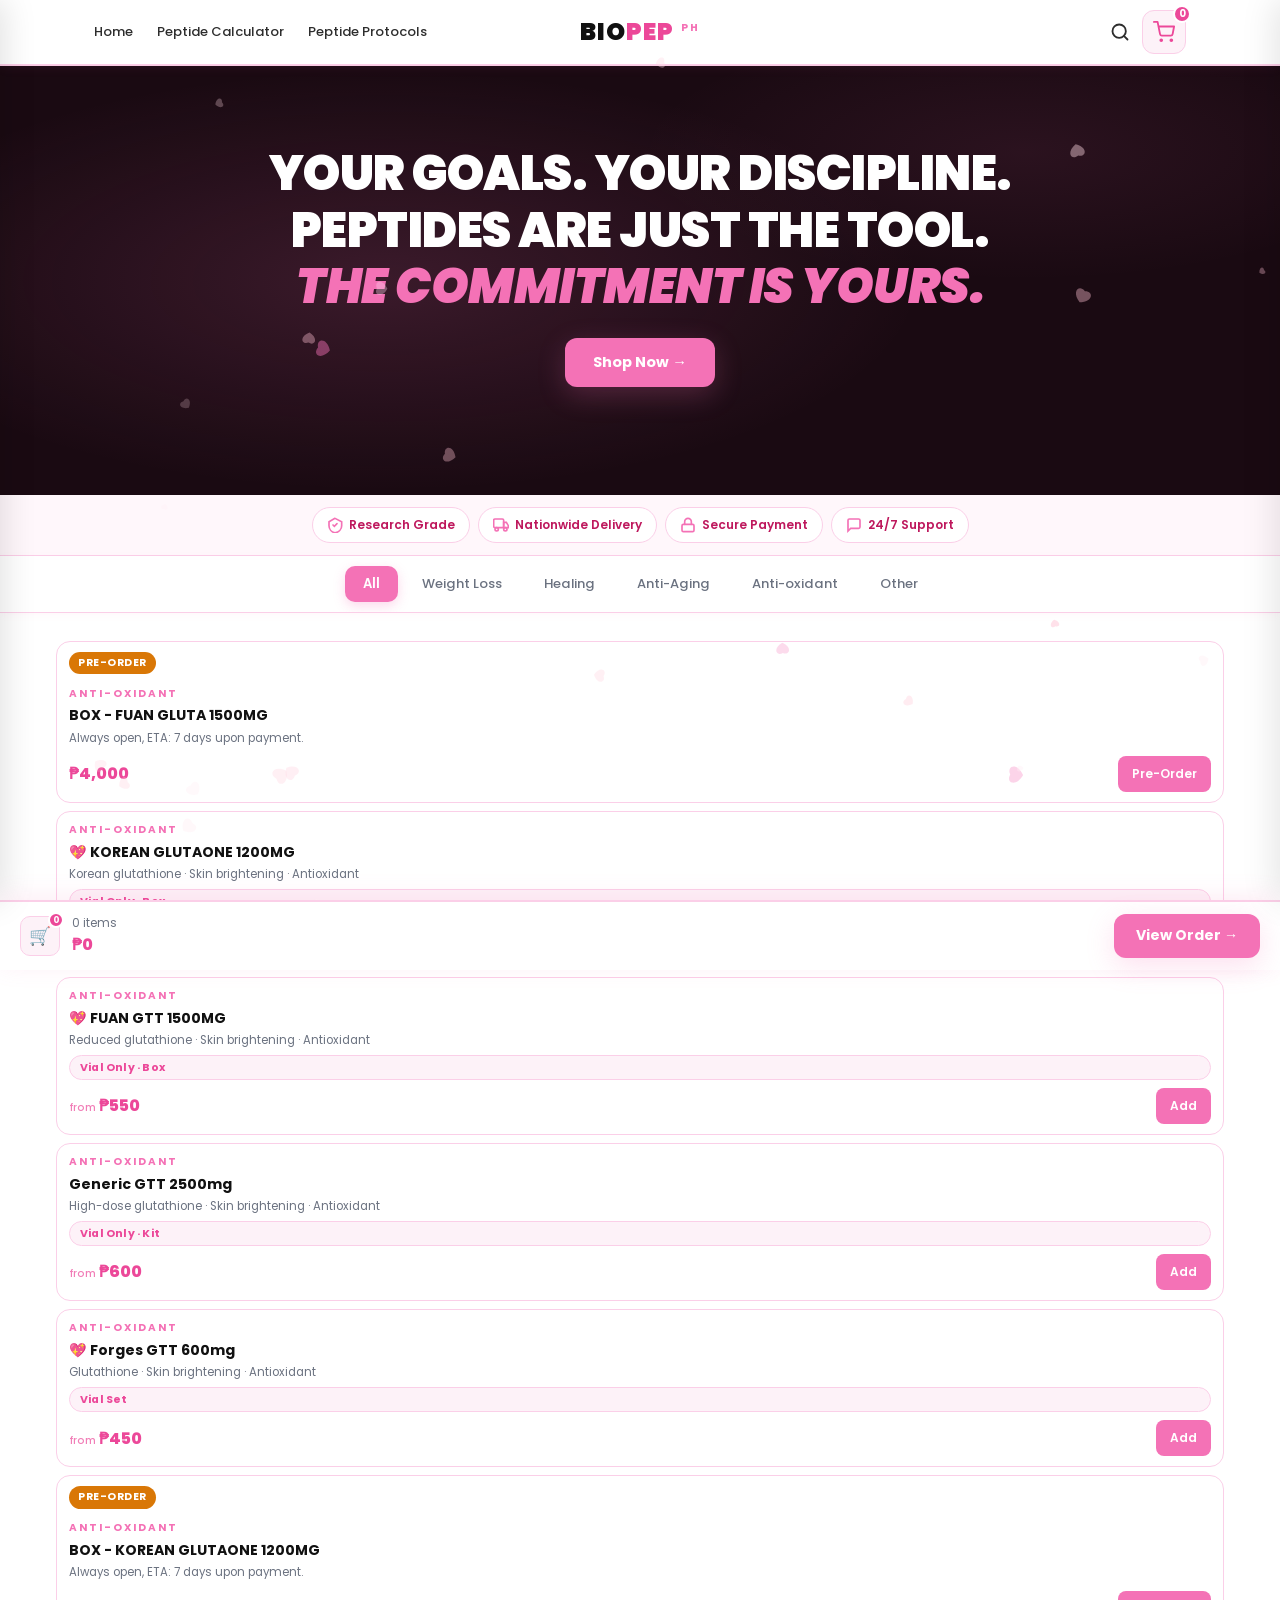
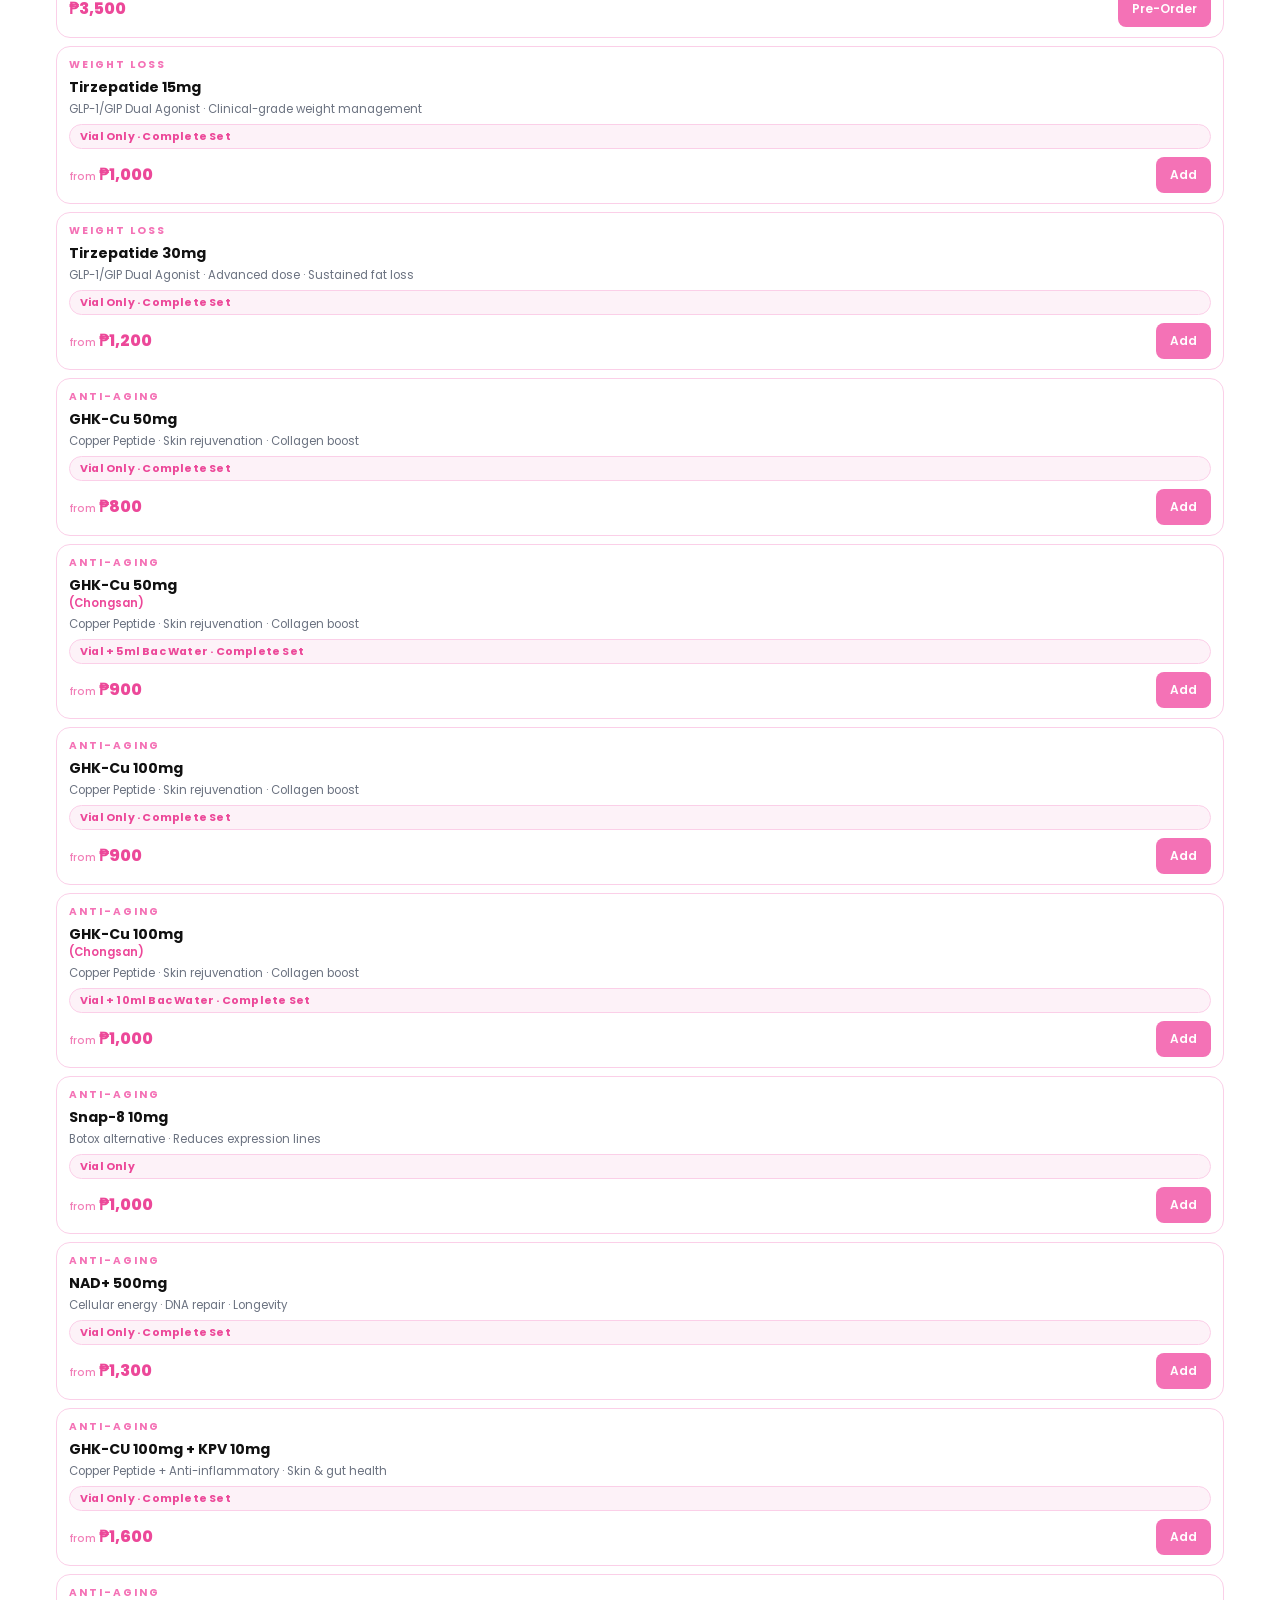
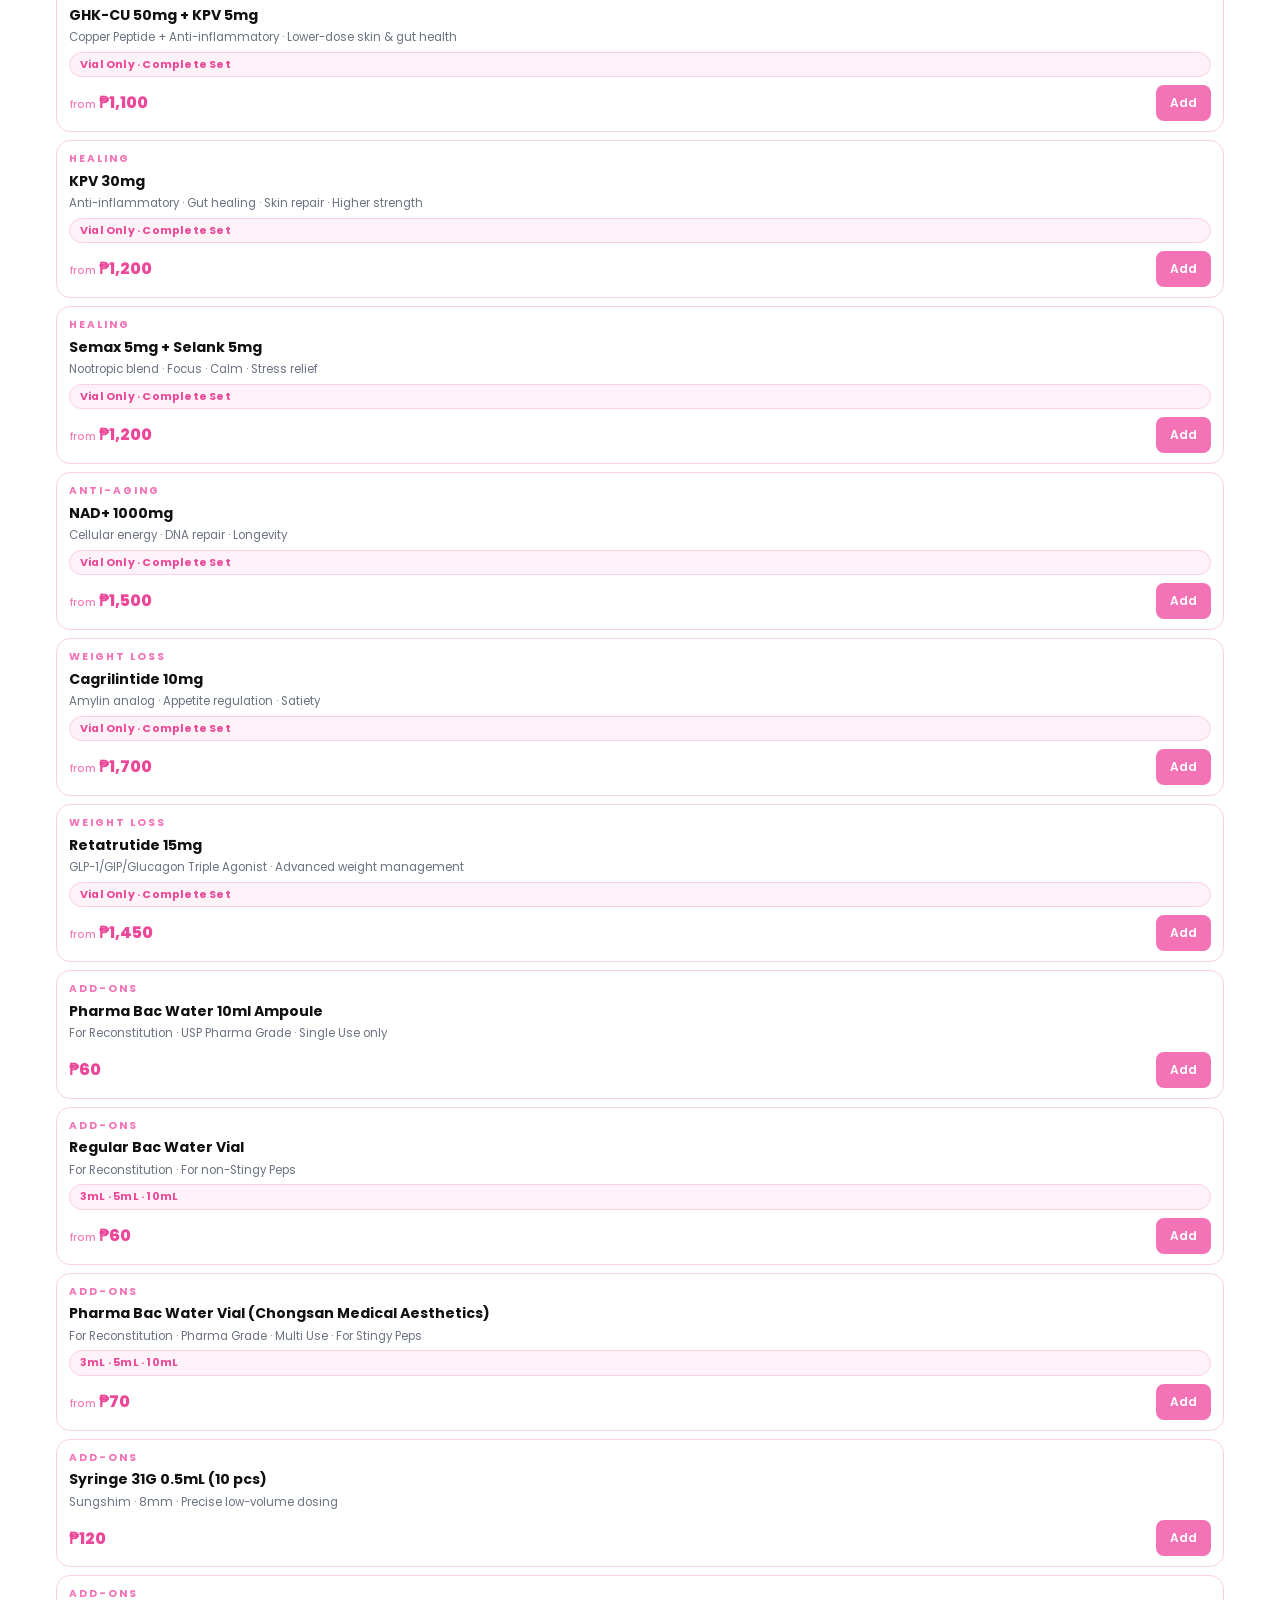
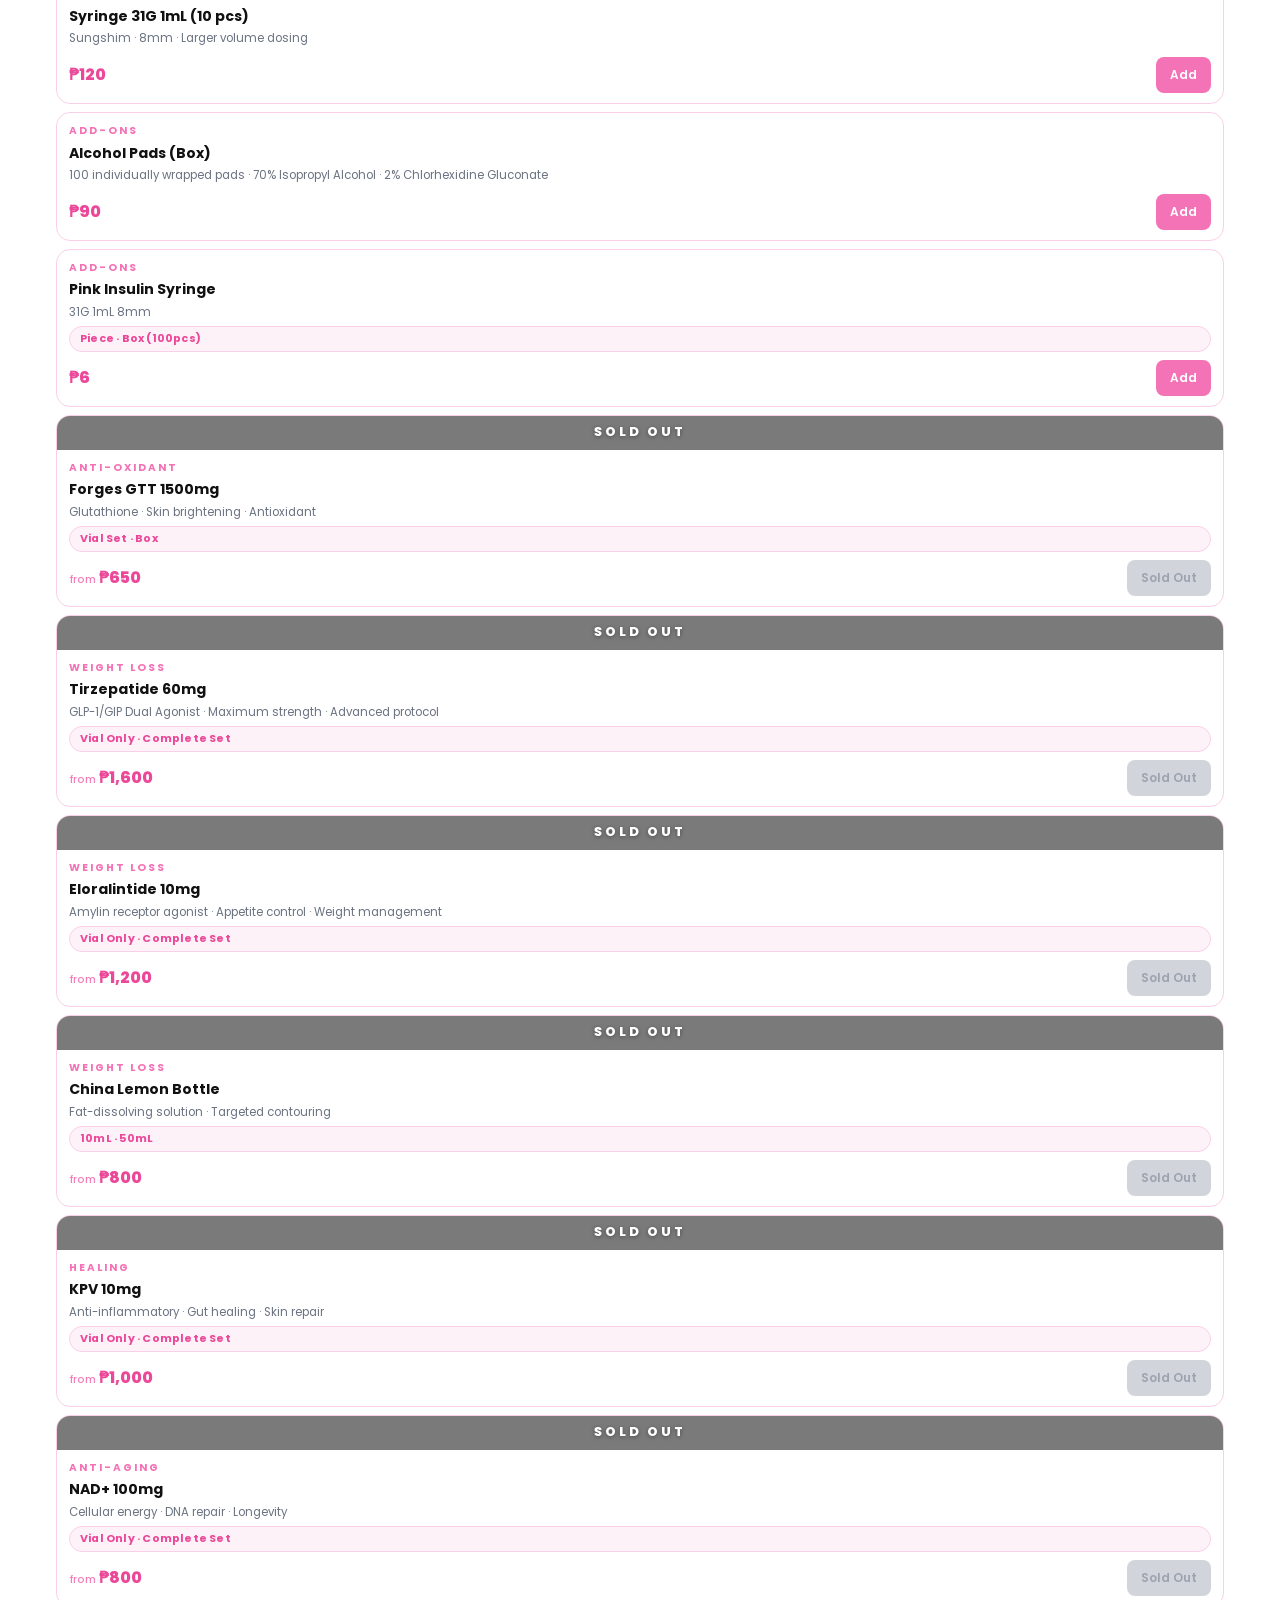
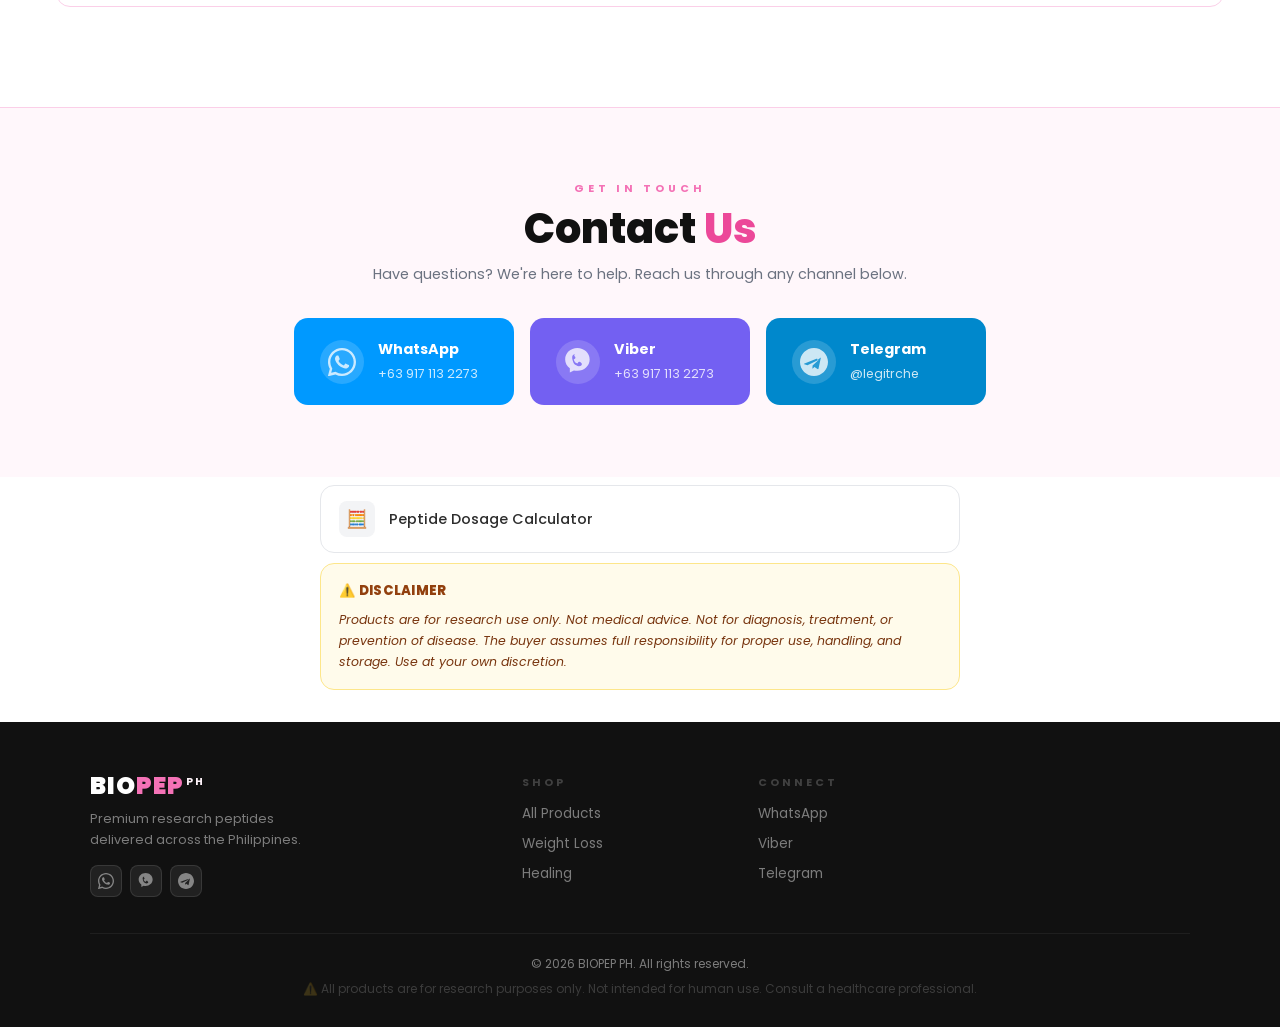
==== index.html @ 763bde83 "Swap the pink heart for a universally supported one on the three gluta cards The product names used " ====
<!DOCTYPE html>
<html lang="en">
<head>
  <meta charset="UTF-8">
  <meta name="viewport" content="width=device-width, initial-scale=1.0">
  <meta name="color-scheme" content="light">
  <title>BIOPEP PH | Premium Peptides Philippines</title>
  <meta name="description" content="BIOPEP — Your trusted source for premium research peptides in the Philippines. Semaglutide, BPC-157, Retatrutide, GHK-Cu and more. Fast delivery nationwide.">
  <meta name="keywords" content="peptides philippines, semaglutide philippines, BPC-157 PH, retatrutide PH, buy peptides PH, weight loss peptides philippines">
  <meta name="robots" content="index, follow">
  <meta property="og:url" content="https://biopep.shop/">
  <meta property="og:type" content="website">
  <meta property="og:title" content="BIOPEP PH | Premium Peptides Philippines">
  <meta property="og:description" content="Your trusted source for premium research peptides in the Philippines.">
  <meta property="og:site_name" content="BIOPEP PH">
  <meta property="og:image" content="https://biopep.shop/images/og-biopep.png?v=20260923">
  <meta property="og:image:width" content="1200">
  <meta property="og:image:height" content="630">
  <meta property="og:image:alt" content="BIOPEP PH — premium research peptides, delivered nationwide">
  <meta name="twitter:card" content="summary_large_image">
  <meta name="twitter:title" content="BIOPEP PH | Premium Peptides Philippines">
  <meta name="twitter:description" content="Your trusted source for premium research peptides in the Philippines.">
  <meta name="twitter:image" content="https://biopep.shop/images/og-biopep.png?v=20260923">
  <link rel="icon" type="image/svg+xml" href="images/favicon.svg">
  <link rel="preconnect" href="https://fonts.googleapis.com">
  <link rel="preconnect" href="https://fonts.gstatic.com" crossorigin>
  <link href="https://fonts.googleapis.com/css2?family=Poppins:ital,wght@0,300;0,400;0,500;0,600;0,700;0,800;0,900;1,700&display=swap" rel="stylesheet">
  <link rel="stylesheet" href="style.css?v=20261008">
  <!-- Google tag (gtag.js) -->
  <script async src="https://www.googletagmanager.com/gtag/js?id=G-99KWCP7494"></script>
  <script>
    window.dataLayer = window.dataLayer || [];
    function gtag(){dataLayer.push(arguments);}
    gtag('js', new Date());
    gtag('config', 'G-99KWCP7494');
  </script>
</head>
<body>

<!-- ====== MOBILE NAV ====== -->
<div class="mnav-overlay" id="mnavOverlay"></div>
<nav class="mnav-drawer" id="mnavDrawer" aria-label="Main menu">
  <div class="mnav-head">
    <span class="mnav-logo"><span class="logo-bio">BIO</span><span class="logo-pep">PEP</span><span class="logo-ph">PH</span></span>
    <button class="mnav-close" id="mnavClose" aria-label="Close menu">
      <svg width="18" height="18" viewBox="0 0 24 24" fill="none" stroke="currentColor" stroke-width="2.5" stroke-linecap="round"><line x1="18" y1="6" x2="6" y2="18"/><line x1="6" y1="6" x2="18" y2="18"/></svg>
    </button>
  </div>
  <div class="mnav-search-wrap">
    <svg width="14" height="14" viewBox="0 0 24 24" fill="none" stroke="currentColor" stroke-width="2" stroke-linecap="round"><circle cx="11" cy="11" r="8"/><line x1="21" y1="21" x2="16.65" y2="16.65"/></svg>
    <input type="search" placeholder="Search products..." class="mnav-search-input" id="mnavSearch">
  </div>
  <div class="mnav-body">
    <a class="mnav-link" href="index.html">
      <svg width="15" height="15" viewBox="0 0 24 24" fill="none" stroke="currentColor" stroke-width="2" stroke-linecap="round"><path d="M3 9l9-7 9 7v11a2 2 0 0 1-2 2H5a2 2 0 0 1-2-2z"/><polyline points="9,22 9,12 15,12 15,22"/></svg>
      Home
    </a>
    <a class="mnav-link" href="calculator.html">
      <svg width="15" height="15" viewBox="0 0 24 24" fill="none" stroke="currentColor" stroke-width="2" stroke-linecap="round" stroke-linejoin="round"><rect x="2" y="2" width="20" height="20" rx="3"/><line x1="8" y1="6" x2="16" y2="6"/><line x1="8" y1="10" x2="16" y2="10"/><line x1="8" y1="14" x2="12" y2="14"/></svg>
      Peptide Calculator
    </a>
    <div class="mnav-section">Peptide Protocols</div>
    <a class="mnav-link" href="guidelines.html">
      <svg width="15" height="15" viewBox="0 0 24 24" fill="none" stroke="currentColor" stroke-width="2" stroke-linecap="round" stroke-linejoin="round"><path d="M14 2v6a2 2 0 0 0 .245.96l5.51 10.08A2 2 0 0 1 18 22H6a2 2 0 0 1-1.755-2.96l5.51-10.08A2 2 0 0 0 10 8V2"/><line x1="6.453" y1="15" x2="17.547" y2="15"/></svg>
      Peptide Protocols
    </a>
    <div class="mnav-section">Category</div>
    <button class="mnav-cat" data-cat="all">All Products</button>
    <button class="mnav-cat" data-cat="WeightLoss">Weight Loss</button>
    <button class="mnav-cat" data-cat="Healing">Healing &amp; Recovery</button>
    <button class="mnav-cat" data-cat="AntiAging">Anti-Aging &amp; Skin</button>
    <button class="mnav-cat" data-cat="AntiOxidant">Anti-oxidant (Glutathione)</button>
    <button class="mnav-cat" data-cat="Growth" style="display:none;">Growth &amp; Performance</button>
    <button class="mnav-cat" data-cat="Stacks" style="display:none;">Stack Bundles</button>
    <button class="mnav-cat" data-cat="Other">Add-ons</button>
  </div>
  <div class="mnav-foot">
    <a href="https://wa.me/639171132273" target="_blank" rel="noopener noreferrer" class="mnav-social">
      <svg width="16" height="16" viewBox="0 0 24 24" fill="currentColor"><path d="M17.472 14.382c-.297-.149-1.758-.867-2.03-.967-.273-.099-.471-.148-.67.15-.197.297-.767.966-.94 1.164-.173.199-.347.223-.644.075-.297-.15-1.255-.463-2.39-1.475-.883-.788-1.48-1.761-1.653-2.059-.173-.297-.018-.458.13-.606.134-.133.298-.347.446-.52.149-.174.198-.298.298-.497.099-.198.05-.371-.025-.52-.075-.149-.669-1.612-.916-2.207-.242-.579-.487-.5-.669-.51-.173-.008-.371-.01-.57-.01-.198 0-.52.074-.792.372-.272.297-1.04 1.016-1.04 2.479 0 1.462 1.065 2.875 1.213 3.074.149.198 2.096 3.2 5.077 4.487.709.306 1.262.489 1.694.625.712.227 1.36.195 1.871.118.571-.085 1.758-.719 2.006-1.413.248-.694.248-1.289.173-1.413-.074-.124-.272-.198-.57-.347z"/><path d="M12 0C5.373 0 0 5.373 0 12c0 2.127.558 4.121 1.532 5.847L.057 23.486a.5.5 0 0 0 .612.612l5.701-1.461A11.945 11.945 0 0 0 12 24c6.627 0 12-5.373 12-12S18.627 0 12 0zm0 22a9.953 9.953 0 0 1-5.174-1.453l-.36-.214-3.718.953.984-3.641-.235-.374A9.953 9.953 0 0 1 2 12C2 6.477 6.477 2 12 2s10 4.477 10 10-4.477 10-10 10z"/></svg>
      WhatsApp
    </a>
    <a href="viber://chat?number=%2B639171132273" target="_blank" rel="noopener noreferrer" class="mnav-social">
      <svg width="16" height="16" viewBox="0 0 24 24" fill="currentColor"><path d="M11.4.1C5.5.1 1 4.4 1 9.8c0 3 1.5 5.7 4 7.5v3.8l3.5-1.9c.9.2 1.9.3 2.9.3 5.9 0 10.6-4.3 10.6-9.7C22 4.4 17.3.1 11.4.1zM8.5 6.4l.8.8c.3.3.5.6.5 1 0 .6-.3 1.1-.8 1.3l-.4.2c-.1 0-.2.1-.2.2 0 .1 0 .2.1.3.5 1.4 1.4 2.5 2.8 2.9.1 0 .2.1.3.1.1 0 .2-.1.2-.2l.2-.4c.2-.6.7-.8 1.3-.8.3 0 .6.2.9.5l.8.8c.3.3.4.7.3 1.1-.2.6-.7 1.1-1.3 1.3-.4.1-.8.2-1.2.1-1.6-.2-3.1-1-4.2-2.1C7.7 11.5 7 9.9 7 8.1c0-.4.1-.8.2-1.2.2-.7.7-1.1 1.3-1.3.3-.1.7 0 1 .3z"/></svg>
      Viber
    </a>
    <a href="https://t.me/legitrche" target="_blank" rel="noopener noreferrer" class="mnav-social">
      <svg width="16" height="16" viewBox="0 0 24 24" fill="currentColor"><path d="M12 0C5.4 0 0 5.4 0 12s5.4 12 12 12 12-5.4 12-12S18.6 0 12 0zm5.9 8.2l-2 9.4c-.1.6-.5.8-.9.5l-2.6-1.9-1.2 1.2c-.1.1-.3.2-.6.2l.2-2.7 5.1-4.6c.2-.2 0-.3-.3-.1L6.4 14.8l-2.6-.8c-.6-.2-.6-.6.1-.8l10.2-3.9c.5-.2 1 .1.8.9z"/></svg>
      Telegram
    </a>
  </div>
</nav>

<!-- ====== HEADER ====== -->
<header class="site-header" id="siteHeader">
  <div class="header-inner">
    <button class="mnav-btn" id="mnavOpen" aria-label="Menu">
      <span></span><span></span><span></span>
    </button>
    <nav class="desktop-nav">
      <a href="index.html" class="desktop-nav-link">Home</a>
      <a href="calculator.html" class="desktop-nav-link">Peptide Calculator</a>
      <a href="guidelines.html" class="desktop-nav-link">Peptide Protocols</a>
    </nav>
    <a href="index.html" class="logo">
      <span class="logo-bio">BIO</span><span class="logo-pep">PEP</span>
      <span class="logo-ph">PH</span>
    </a>
    <div class="header-right">
      <button class="header-search-btn" id="searchToggle" aria-label="Search">
        <svg width="20" height="20" viewBox="0 0 24 24" fill="none" stroke="currentColor" stroke-width="2.2" stroke-linecap="round"><circle cx="11" cy="11" r="8"/><line x1="21" y1="21" x2="16.65" y2="16.65"/></svg>
      </button>
      <button class="cart-trigger" id="cartOpen" aria-label="Open cart">
        <svg width="22" height="22" viewBox="0 0 24 24" fill="none" stroke="currentColor" stroke-width="2" stroke-linecap="round" stroke-linejoin="round"><circle cx="9" cy="21" r="1"/><circle cx="20" cy="21" r="1"/><path d="M1 1h4l2.68 13.39a2 2 0 0 0 2 1.61h9.72a2 2 0 0 0 2-1.61L23 6H6"/></svg>
        <span class="cart-count-badge" id="cartBadge">0</span>
      </button>
    </div>
  </div>
</header>

<!-- ====== SEARCH BAR ====== -->
<div class="header-search-bar" id="headerSearchBar">
  <div class="header-search-inner">
    <svg width="16" height="16" viewBox="0 0 24 24" fill="none" stroke="currentColor" stroke-width="2.2" stroke-linecap="round"><circle cx="11" cy="11" r="8"/><line x1="21" y1="21" x2="16.65" y2="16.65"/></svg>
    <input type="search" id="headerSearchInput" placeholder="Search products…" autocomplete="off">
    <button class="header-search-close" id="searchClose" aria-label="Close search">
      <svg width="16" height="16" viewBox="0 0 24 24" fill="none" stroke="currentColor" stroke-width="2.5" stroke-linecap="round"><line x1="18" y1="6" x2="6" y2="18"/><line x1="6" y1="6" x2="18" y2="18"/></svg>
    </button>
  </div>
</div>

<!-- ====== CART OVERLAY ====== -->
<div class="cart-overlay" id="cartOverlay"></div>

<!-- ====== CART DRAWER ====== -->
<aside class="cart-drawer" id="cartDrawer">
  <div class="cart-drawer-head">
    <h5>My Order <span class="cart-count-tag" id="drawerCount">0</span></h5>
    <button class="cart-close-btn" id="cartClose">
      <svg width="18" height="18" viewBox="0 0 24 24" fill="none" stroke="currentColor" stroke-width="2.5" stroke-linecap="round"><line x1="18" y1="6" x2="6" y2="18"/><line x1="6" y1="6" x2="18" y2="18"/></svg>
    </button>
  </div>

  <div class="cart-drawer-body" id="drawerBody">
    <div class="cart-empty" id="cartEmpty">
      <div class="cart-empty-icon">🛒</div>
      <p>Your cart is empty</p>
      <button class="btn-browse" onclick="closeCart()">Browse Products</button>
    </div>
  </div>

  <div class="cart-drawer-foot" id="drawerFoot">
    <div class="cart-summary">
      <div class="summary-row"><span>Items</span><span id="drawerItemCount">0</span></div>
      <div class="summary-row grand"><span>Subtotal</span><strong id="drawerTotal">₱0</strong></div>
    </div>
    <a href="checkout.html" class="btn-checkout" id="btnCheckout">
      Proceed to Checkout →
    </a>
    <button class="btn-clear-cart" onclick="clearCart()">Clear Cart</button>
  </div>
</aside>

<!-- ====== HERO ====== -->
<section class="hero">
  <div class="hero-bg"></div>
  <div class="hero-content">
    <h1>Your Goals. Your Discipline.<br>Peptides Are Just The Tool.<br><em>The Commitment Is Yours.</em></h1>
    <div class="hero-actions" style="justify-content:center;">
      <a href="#products" class="btn-primary">Shop Now →</a>
    </div>
  </div>
</section>

<!-- ====== TRUST BAR ====== -->
<div class="trust-strip">
  <div class="trust-strip-inner">
    <div class="trust-chip">
      <svg width="16" height="16" viewBox="0 0 24 24" fill="none" stroke="currentColor" stroke-width="2.5" stroke-linecap="round"><path d="M12 2L3 7v6c0 5 3.8 9.7 9 10.9C18.2 22.7 22 18 22 13V7L12 2z"/><polyline points="9,12 11,14 15,10"/></svg>
      Research Grade
    </div>
    <div class="trust-chip">
      <svg width="16" height="16" viewBox="0 0 24 24" fill="none" stroke="currentColor" stroke-width="2.5" stroke-linecap="round"><rect x="1" y="3" width="15" height="13" rx="2"/><path d="M16 8h4l3 5v3h-7V8z"/><circle cx="5.5" cy="18.5" r="2.5"/><circle cx="18.5" cy="18.5" r="2.5"/></svg>
      Nationwide Delivery
    </div>
    <div class="trust-chip">
      <svg width="16" height="16" viewBox="0 0 24 24" fill="none" stroke="currentColor" stroke-width="2.5" stroke-linecap="round"><rect x="3" y="11" width="18" height="11" rx="2"/><path d="M7 11V7a5 5 0 0 1 10 0v4"/></svg>
      Secure Payment
    </div>
    <div class="trust-chip">
      <svg width="16" height="16" viewBox="0 0 24 24" fill="none" stroke="currentColor" stroke-width="2.5" stroke-linecap="round"><path d="M21 15a2 2 0 0 1-2 2H7l-4 4V5a2 2 0 0 1 2-2h14a2 2 0 0 1 2 2z"/></svg>
      24/7 Support
    </div>
  </div>
</div>

<!-- ====== STICKY CATEGORY NAV ====== -->
<div class="cat-nav-sticky" id="catNavSticky">
  <div class="cat-scroll">
    <div class="cat-tabs" id="catTabs">
      <button class="cat-tab active" data-cat="all">All</button>
      <button class="cat-tab" data-cat="WeightLoss">Weight Loss</button>
      <button class="cat-tab" data-cat="Healing">Healing</button>
      <button class="cat-tab" data-cat="AntiAging">Anti-Aging</button>
      <button class="cat-tab" data-cat="AntiOxidant">Anti-oxidant</button>
      <button class="cat-tab" data-cat="Growth" style="display:none;">Growth</button>
      <button class="cat-tab" data-cat="Stacks" style="display:none;">Stacks</button>
      <button class="cat-tab" data-cat="Other">Other</button>
    </div>
  </div>
</div>

<!-- ====== PRODUCTS ====== -->
<section class="products-section" id="products">

  <!-- Product Grid -->
  <div class="pgrid" id="productGrid">

    <!-- PRE-ORDERS — data-deadline="YYYY-MM-DD" auto-closes the card after that day (PH time) -->
    <div class="pgrid-item" data-cat="AntiOxidant">
      <div class="pcard" data-id="fuan-glutathione-1500mg-box-preorder">
        <div class="pcard-img" onclick="openModal('fuan-glutathione-1500mg-box-preorder')">
          <span class="pcard-tag preorder">Pre-Order</span>
          <img src="images/fuan1.png" alt="BOX - FUAN GLUTA 1500MG" class="pcard-photo">
        </div>
        <div class="pcard-body">
          <p class="pcard-cat">Anti-oxidant</p>
          <h6 class="pcard-name" onclick="openModal('fuan-glutathione-1500mg-box-preorder')">BOX - FUAN GLUTA 1500MG</h6>
          <p class="pcard-desc">Always open, ETA: 7 days upon payment.</p>
          <div class="pcard-foot">
            <span class="pcard-price">₱4,000</span>
            <button class="btn-add" onclick="openModal('fuan-glutathione-1500mg-box-preorder')">Pre-Order</button>
          </div>
        </div>
      </div>
    </div>

    <div class="pgrid-item" data-cat="AntiOxidant">
      <div class="pcard" data-id="korean-glutaone-1200mg">
        <div class="pcard-img" onclick="openModal('korean-glutaone-1200mg')">
        </div>
        <div class="pcard-body">
          <p class="pcard-cat">Anti-oxidant</p>
          <h6 class="pcard-name" onclick="openModal('korean-glutaone-1200mg')">💖 KOREAN GLUTAONE 1200MG</h6>
          <p class="pcard-desc">Korean glutathione · Skin brightening · Antioxidant</p>
          <p class="pcard-variants">Vial Only · Box</p>
          <div class="pcard-foot">
            <span class="pcard-price"><small style="font-size:.65em;font-weight:500;opacity:.7">from </small>₱450</span>
            <button class="btn-add" onclick="openModal('korean-glutaone-1200mg')">Add</button>
          </div>
        </div>
      </div>
    </div>

    <div class="pgrid-item" data-cat="AntiOxidant">
      <div class="pcard" data-id="fuan-gtt-1500mg">
        <div class="pcard-img" onclick="openModal('fuan-gtt-1500mg')">
        </div>
        <div class="pcard-body">
          <p class="pcard-cat">Anti-oxidant</p>
          <h6 class="pcard-name" onclick="openModal('fuan-gtt-1500mg')">💖 FUAN GTT 1500MG</h6>
          <p class="pcard-desc">Reduced glutathione · Skin brightening · Antioxidant</p>
          <p class="pcard-variants">Vial Only · Box</p>
          <div class="pcard-foot">
            <span class="pcard-price"><small style="font-size:.65em;font-weight:500;opacity:.7">from </small>₱550</span>
            <button class="btn-add" onclick="openModal('fuan-gtt-1500mg')">Add</button>
          </div>
        </div>
      </div>
    </div>

    <div class="pgrid-item" data-cat="AntiOxidant">
      <div class="pcard" data-id="generic-gtt-2500mg">
        <div class="pcard-img" onclick="openModal('generic-gtt-2500mg')">
        </div>
        <div class="pcard-body">
          <p class="pcard-cat">Anti-oxidant</p>
          <h6 class="pcard-name" onclick="openModal('generic-gtt-2500mg')">Generic GTT 2500mg</h6>
          <p class="pcard-desc">High-dose glutathione · Skin brightening · Antioxidant</p>
          <p class="pcard-variants">Vial Only · Kit</p>
          <div class="pcard-foot">
            <span class="pcard-price"><small style="font-size:.65em;font-weight:500;opacity:.7">from </small>₱600</span>
            <button class="btn-add" onclick="openModal('generic-gtt-2500mg')">Add</button>
          </div>
        </div>
      </div>
    </div>

    <div class="pgrid-item" data-cat="AntiOxidant">
      <div class="pcard" data-id="forges-gtt-1500mg">
        <div class="pcard-img" onclick="openModal('forges-gtt-1500mg')">
          <div class="soldout-overlay"><span>Sold Out</span></div>
        </div>
        <div class="pcard-body">
          <p class="pcard-cat">Anti-oxidant</p>
          <h6 class="pcard-name" onclick="openModal('forges-gtt-1500mg')">Forges GTT 1500mg</h6>
          <p class="pcard-desc">Glutathione · Skin brightening · Antioxidant</p>
          <p class="pcard-variants">Vial Set · Box</p>
          <div class="pcard-foot">
            <span class="pcard-price"><small style="font-size:.65em;font-weight:500;opacity:.7">from </small>₱650</span>
            <button class="btn-add sold-out" disabled>Sold Out</button>
          </div>
        </div>
      </div>
    </div>

    <div class="pgrid-item" data-cat="AntiOxidant">
      <div class="pcard" data-id="forges-gtt-600mg">
        <div class="pcard-img" onclick="openModal('forges-gtt-600mg')"></div>
        <div class="pcard-body">
          <p class="pcard-cat">Anti-oxidant</p>
          <h6 class="pcard-name" onclick="openModal('forges-gtt-600mg')">💖 Forges GTT 600mg</h6>
          <p class="pcard-desc">Glutathione · Skin brightening · Antioxidant</p>
          <p class="pcard-variants">Vial Set</p>
          <div class="pcard-foot">
            <span class="pcard-price"><small style="font-size:.65em;font-weight:500;opacity:.7">from </small>₱450</span>
            <button class="btn-add" onclick="openModal('forges-gtt-600mg')">Add</button>
          </div>
        </div>
      </div>
    </div>

    <div class="pgrid-item" data-cat="AntiOxidant">
      <div class="pcard" data-id="glutathione-1200mg-box-preorder">
        <div class="pcard-img" onclick="openModal('glutathione-1200mg-box-preorder')">
          <span class="pcard-tag preorder">Pre-Order</span>
          <img src="images/kgttbox.jpg" alt="BOX - KOREAN GLUTAONE 1200MG" class="pcard-photo">
        </div>
        <div class="pcard-body">
          <p class="pcard-cat">Anti-oxidant</p>
          <h6 class="pcard-name" onclick="openModal('glutathione-1200mg-box-preorder')">BOX - KOREAN GLUTAONE 1200MG</h6>
          <p class="pcard-desc">Always open, ETA: 7 days upon payment.</p>
          <div class="pcard-foot">
            <span class="pcard-price">₱3,500</span>
            <button class="btn-add" onclick="openModal('glutathione-1200mg-box-preorder')">Pre-Order</button>
          </div>
        </div>
      </div>
    </div>

    <!-- ANTI-AGING -->
    <!-- WEIGHT LOSS -->
    <div class="pgrid-item" data-cat="WeightLoss">
      <div class="pcard" data-id="tirze-10mg">
        <div class="pcard-img" onclick="openModal('tirze-10mg')">
          <img src="images/tirzepatide15mg.jpg" alt="Tirzepatide 15mg" class="pcard-photo">
        </div>
        <div class="pcard-body">
          <p class="pcard-cat">Weight Loss</p>
          <h6 class="pcard-name" onclick="openModal('tirze-10mg')">Tirzepatide 15mg</h6>
          <p class="pcard-desc">GLP-1/GIP Dual Agonist · Clinical-grade weight management</p>
          <p class="pcard-variants">Vial Only · Complete Set</p>
          <div class="pcard-foot">
            <span class="pcard-price"><small style="font-size:.65em;font-weight:500;opacity:.7">from </small>₱1,000</span>
            <button class="btn-add" onclick="openModal('tirze-10mg')">Add</button>
          </div>
        </div>
      </div>
    </div>

    <div class="pgrid-item" data-cat="WeightLoss">
      <div class="pcard" data-id="tirze-30mg">
        <div class="pcard-img" onclick="openModal('tirze-30mg')">
          <img src="images/tirzepatide30mg.jpg" alt="Tirzepatide 30mg" class="pcard-photo">
        </div>
        <div class="pcard-body">
          <p class="pcard-cat">Weight Loss</p>
          <h6 class="pcard-name" onclick="openModal('tirze-30mg')">Tirzepatide 30mg</h6>
          <p class="pcard-desc">GLP-1/GIP Dual Agonist · Advanced dose · Sustained fat loss</p>
          <p class="pcard-variants">Vial Only · Complete Set</p>
          <div class="pcard-foot">
            <span class="pcard-price"><small style="font-size:.65em;font-weight:500;opacity:.7">from </small>₱1,200</span>
            <button class="btn-add" onclick="openModal('tirze-30mg')">Add</button>
          </div>
        </div>
      </div>
    </div>

    <div class="pgrid-item" data-cat="WeightLoss">
      <div class="pcard" data-id="tirze-60mg">
        <div class="pcard-img" onclick="openModal('tirze-60mg')">
          <div class="soldout-overlay"><span>Sold Out</span></div>
        </div>
        <div class="pcard-body">
          <p class="pcard-cat">Weight Loss</p>
          <h6 class="pcard-name" onclick="openModal('tirze-60mg')">Tirzepatide 60mg</h6>
          <p class="pcard-desc">GLP-1/GIP Dual Agonist · Maximum strength · Advanced protocol</p>
          <p class="pcard-variants">Vial Only · Complete Set</p>
          <div class="pcard-foot">
            <span class="pcard-price"><small style="font-size:.65em;font-weight:500;opacity:.7">from </small>₱1,600</span>
            <button class="btn-add sold-out" disabled>Sold Out</button>
          </div>
        </div>
      </div>
    </div>

    <div class="pgrid-item" data-cat="WeightLoss">
      <div class="pcard" data-id="eloralintide-10mg">
        <div class="pcard-img" onclick="openModal('eloralintide-10mg')">
          <div class="soldout-overlay"><span>Sold Out</span></div>
        </div>
        <div class="pcard-body">
          <p class="pcard-cat">Weight Loss</p>
          <h6 class="pcard-name" onclick="openModal('eloralintide-10mg')">Eloralintide 10mg</h6>
          <p class="pcard-desc">Amylin receptor agonist · Appetite control · Weight management</p>
          <p class="pcard-variants">Vial Only · Complete Set</p>
          <div class="pcard-foot">
            <span class="pcard-price"><small style="font-size:.65em;font-weight:500;opacity:.7">from </small>₱1,200</span>
            <button class="btn-add sold-out" disabled>Sold Out</button>
          </div>
        </div>
      </div>
    </div>

    <div class="pgrid-item" data-cat="WeightLoss">
      <div class="pcard" data-id="china-lemon-bottle">
        <div class="pcard-img" onclick="openModal('china-lemon-bottle')">
          <div class="soldout-overlay"><span>Sold Out</span></div>
        </div>
        <div class="pcard-body">
          <p class="pcard-cat">Weight Loss</p>
          <h6 class="pcard-name" onclick="openModal('china-lemon-bottle')">China Lemon Bottle</h6>
          <p class="pcard-desc">Fat-dissolving solution · Targeted contouring</p>
          <p class="pcard-variants">10mL · 50mL</p>
          <div class="pcard-foot">
            <span class="pcard-price"><small style="font-size:.65em;font-weight:500;opacity:.7">from </small>₱800</span>
            <button class="btn-add sold-out" disabled>Sold Out</button>
          </div>
        </div>
      </div>
    </div>

    <div class="pgrid-item" data-cat="AntiAging">
      <div class="pcard" data-id="ghkcu-50mg">
        <div class="pcard-img" onclick="openModal('ghkcu-50mg')">
          <img src="images/ghkcu50mg.jpg" alt="GHK-Cu 50mg" class="pcard-photo">
        </div>
        <div class="pcard-body">
          <p class="pcard-cat">Anti-Aging</p>
          <h6 class="pcard-name" onclick="openModal('ghkcu-50mg')">GHK-Cu 50mg</h6>
          <p class="pcard-desc">Copper Peptide · Skin rejuvenation · Collagen boost</p>
          <p class="pcard-variants">Vial Only · Complete Set</p>
          <div class="pcard-foot">
            <span class="pcard-price"><small style="font-size:.65em;font-weight:500;opacity:.7">from </small>₱800</span>
            <button class="btn-add" onclick="openModal('ghkcu-50mg')">Add</button>
          </div>
        </div>
      </div>
    </div>

    <div class="pgrid-item" data-cat="AntiAging">
      <div class="pcard" data-id="ghkcu-50mg-chongsan">
        <div class="pcard-img" onclick="openModal('ghkcu-50mg-chongsan')">
          <img src="images/ghkcu50mg.jpg" alt="GHK-Cu 50mg (Chongsan)" class="pcard-photo">
        </div>
        <div class="pcard-body">
          <p class="pcard-cat">Anti-Aging</p>
          <h6 class="pcard-name" onclick="openModal('ghkcu-50mg-chongsan')">GHK-Cu 50mg</h6>
          <p class="pcard-brand">(Chongsan)</p>
          <p class="pcard-desc">Copper Peptide · Skin rejuvenation · Collagen boost</p>
          <p class="pcard-variants">Vial + 5ml Bac Water · Complete Set</p>
          <div class="pcard-foot">
            <span class="pcard-price"><small style="font-size:.65em;font-weight:500;opacity:.7">from </small>₱900</span>
            <button class="btn-add" onclick="openModal('ghkcu-50mg-chongsan')">Add</button>
          </div>
        </div>
      </div>
    </div>

    <div class="pgrid-item" data-cat="AntiAging">
      <div class="pcard" data-id="ghkcu-100mg">
        <div class="pcard-img" onclick="openModal('ghkcu-100mg')">
          <img src="images/ghkcu50mg.jpg" alt="GHK-Cu 100mg" class="pcard-photo">
        </div>
        <div class="pcard-body">
          <p class="pcard-cat">Anti-Aging</p>
          <h6 class="pcard-name" onclick="openModal('ghkcu-100mg')">GHK-Cu 100mg</h6>
          <p class="pcard-desc">Copper Peptide · Skin rejuvenation · Collagen boost</p>
          <p class="pcard-variants">Vial Only · Complete Set</p>
          <div class="pcard-foot">
            <span class="pcard-price"><small style="font-size:.65em;font-weight:500;opacity:.7">from </small>₱900</span>
            <button class="btn-add" onclick="openModal('ghkcu-100mg')">Add</button>
          </div>
        </div>
      </div>
    </div>

    <div class="pgrid-item" data-cat="AntiAging">
      <div class="pcard" data-id="ghkcu-100mg-chongsan">
        <div class="pcard-img" onclick="openModal('ghkcu-100mg-chongsan')">
          <img src="images/ghkcu50mg.jpg" alt="GHK-Cu 100mg (Chongsan)" class="pcard-photo">
        </div>
        <div class="pcard-body">
          <p class="pcard-cat">Anti-Aging</p>
          <h6 class="pcard-name" onclick="openModal('ghkcu-100mg-chongsan')">GHK-Cu 100mg</h6>
          <p class="pcard-brand">(Chongsan)</p>
          <p class="pcard-desc">Copper Peptide · Skin rejuvenation · Collagen boost</p>
          <p class="pcard-variants">Vial + 10ml Bac Water · Complete Set</p>
          <div class="pcard-foot">
            <span class="pcard-price"><small style="font-size:.65em;font-weight:500;opacity:.7">from </small>₱1,000</span>
            <button class="btn-add" onclick="openModal('ghkcu-100mg-chongsan')">Add</button>
          </div>
        </div>
      </div>
    </div>

    <!-- HEALING -->
    <div class="pgrid-item" data-cat="AntiAging">
      <div class="pcard" data-id="snap8-10mg">
        <div class="pcard-img" onclick="openModal('snap8-10mg')">
          <img src="images/snap810mg.jpg" alt="Snap-8 10mg" class="pcard-photo">
        </div>
        <div class="pcard-body">
          <p class="pcard-cat">Anti-Aging</p>
          <h6 class="pcard-name" onclick="openModal('snap8-10mg')">Snap-8 10mg</h6>
          <p class="pcard-desc">Botox alternative · Reduces expression lines</p>
          <p class="pcard-variants">Vial Only</p>
          <div class="pcard-foot">
            <span class="pcard-price"><small style="font-size:.65em;font-weight:500;opacity:.7">from </small>₱1,000</span>
            <button class="btn-add" onclick="openModal('snap8-10mg')">Add</button>
          </div>
        </div>
      </div>
    </div>

    <div class="pgrid-item" data-cat="AntiAging">
      <div class="pcard" data-id="nad-500mg">
        <div class="pcard-img" onclick="openModal('nad-500mg')">
          <img src="images/nad+500mg.jpg" alt="NAD+ 500mg" class="pcard-photo">
        </div>
        <div class="pcard-body">
          <p class="pcard-cat">Anti-Aging</p>
          <h6 class="pcard-name" onclick="openModal('nad-500mg')">NAD+ 500mg</h6>
          <p class="pcard-desc">Cellular energy · DNA repair · Longevity</p>
          <p class="pcard-variants">Vial Only · Complete Set</p>
          <div class="pcard-foot">
            <span class="pcard-price"><small style="font-size:.65em;font-weight:500;opacity:.7">from </small>₱1,300</span>
            <button class="btn-add" onclick="openModal('nad-500mg')">Add</button>
          </div>
        </div>
      </div>
    </div>

    <div class="pgrid-item" data-cat="AntiAging">
      <div class="pcard" data-id="cuv-110mg">
        <div class="pcard-img" onclick="openModal('cuv-110mg')">
          <img src="images/cuv110mg.jpg" alt="GHK-CU 100mg + KPV 10mg" class="pcard-photo">
        </div>
        <div class="pcard-body">
          <p class="pcard-cat">Anti-Aging</p>
          <h6 class="pcard-name" onclick="openModal('cuv-110mg')">GHK-CU 100mg + KPV 10mg</h6>
          <p class="pcard-desc">Copper Peptide + Anti-inflammatory · Skin & gut health</p>
          <p class="pcard-variants">Vial Only · Complete Set</p>
          <div class="pcard-foot">
            <span class="pcard-price"><small style="font-size:.65em;font-weight:500;opacity:.7">from </small>₱1,600</span>
            <button class="btn-add" onclick="openModal('cuv-110mg')">Add</button>
          </div>
        </div>
      </div>
    </div>

    <div class="pgrid-item" data-cat="AntiAging">
      <div class="pcard" data-id="cuv-55mg">
        <div class="pcard-img" onclick="openModal('cuv-55mg')">
          <img src="images/cuv55mg.jpg" alt="GHK-CU 50mg + KPV 5mg" class="pcard-photo">
        </div>
        <div class="pcard-body">
          <p class="pcard-cat">Anti-Aging</p>
          <h6 class="pcard-name" onclick="openModal('cuv-55mg')">GHK-CU 50mg + KPV 5mg</h6>
          <p class="pcard-desc">Copper Peptide + Anti-inflammatory · Lower-dose skin & gut health</p>
          <p class="pcard-variants">Vial Only · Complete Set</p>
          <div class="pcard-foot">
            <span class="pcard-price"><small style="font-size:.65em;font-weight:500;opacity:.7">from </small>₱1,100</span>
            <button class="btn-add" onclick="openModal('cuv-55mg')">Add</button>
          </div>
        </div>
      </div>
    </div>

    <div class="pgrid-item" data-cat="Healing">
      <div class="pcard" data-id="kpv-10mg">
        <div class="pcard-img" onclick="openModal('kpv-10mg')">
          <img src="images/kpv10mg.jpg" alt="KPV 10mg" class="pcard-photo">
          <div class="soldout-overlay"><span>Sold Out</span></div>
        </div>
        <div class="pcard-body">
          <p class="pcard-cat">Healing</p>
          <h6 class="pcard-name" onclick="openModal('kpv-10mg')">KPV 10mg</h6>
          <p class="pcard-desc">Anti-inflammatory · Gut healing · Skin repair</p>
          <p class="pcard-variants">Vial Only · Complete Set</p>
          <div class="pcard-foot">
            <span class="pcard-price"><small style="font-size:.65em;font-weight:500;opacity:.7">from </small>₱1,000</span>
            <button class="btn-add sold-out" disabled>Sold Out</button>
          </div>
        </div>
      </div>
    </div>

    <div class="pgrid-item" data-cat="Healing">
      <div class="pcard" data-id="kpv-30mg">
        <div class="pcard-img" onclick="openModal('kpv-30mg')">
        </div>
        <div class="pcard-body">
          <p class="pcard-cat">Healing</p>
          <h6 class="pcard-name" onclick="openModal('kpv-30mg')">KPV 30mg</h6>
          <p class="pcard-desc">Anti-inflammatory · Gut healing · Skin repair · Higher strength</p>
          <p class="pcard-variants">Vial Only · Complete Set</p>
          <div class="pcard-foot">
            <span class="pcard-price"><small style="font-size:.65em;font-weight:500;opacity:.7">from </small>₱1,200</span>
            <button class="btn-add" onclick="openModal('kpv-30mg')">Add</button>
          </div>
        </div>
      </div>
    </div>

    <div class="pgrid-item" data-cat="Healing">
      <div class="pcard" data-id="semax-selank-5mg">
        <div class="pcard-img" onclick="openModal('semax-selank-5mg')">
        </div>
        <div class="pcard-body">
          <p class="pcard-cat">Healing</p>
          <h6 class="pcard-name" onclick="openModal('semax-selank-5mg')">Semax 5mg + Selank 5mg</h6>
          <p class="pcard-desc">Nootropic blend · Focus · Calm · Stress relief</p>
          <p class="pcard-variants">Vial Only · Complete Set</p>
          <div class="pcard-foot">
            <span class="pcard-price"><small style="font-size:.65em;font-weight:500;opacity:.7">from </small>₱1,200</span>
            <button class="btn-add" onclick="openModal('semax-selank-5mg')">Add</button>
          </div>
        </div>
      </div>
    </div>

    <div class="pgrid-item" data-cat="AntiAging">
      <div class="pcard" data-id="nad-100mg">
        <div class="pcard-img" onclick="openModal('nad-100mg')">
          <img src="images/nad+100mg.jpg" alt="NAD+ 100mg" class="pcard-photo">
          <div class="soldout-overlay"><span>Sold Out</span></div>
        </div>
        <div class="pcard-body">
          <p class="pcard-cat">Anti-Aging</p>
          <h6 class="pcard-name" onclick="openModal('nad-100mg')">NAD+ 100mg</h6>
          <p class="pcard-desc">Cellular energy · DNA repair · Longevity</p>
          <p class="pcard-variants">Vial Only · Complete Set</p>
          <div class="pcard-foot">
            <span class="pcard-price"><small style="font-size:.65em;font-weight:500;opacity:.7">from </small>₱800</span>
            <button class="btn-add sold-out" disabled>Sold Out</button>
          </div>
        </div>
      </div>
    </div>

    <div class="pgrid-item" data-cat="AntiAging">
      <div class="pcard" data-id="nad-1000mg">
        <div class="pcard-img" onclick="openModal('nad-1000mg')">
          <img src="images/nad+1000mg.jpg" alt="NAD+ 1000mg" class="pcard-photo">
        </div>
        <div class="pcard-body">
          <p class="pcard-cat">Anti-Aging</p>
          <h6 class="pcard-name" onclick="openModal('nad-1000mg')">NAD+ 1000mg</h6>
          <p class="pcard-desc">Cellular energy · DNA repair · Longevity</p>
          <p class="pcard-variants">Vial Only · Complete Set</p>
          <div class="pcard-foot">
            <span class="pcard-price"><small style="font-size:.65em;font-weight:500;opacity:.7">from </small>₱1,500</span>
            <button class="btn-add" onclick="openModal('nad-1000mg')">Add</button>
          </div>
        </div>
      </div>
    </div>

    <div class="pgrid-item" data-cat="WeightLoss">
      <div class="pcard" data-id="cagri-10mg-soon">
        <div class="pcard-img" onclick="openModal('cagri-10mg-soon')">
          <img src="images/cagrilintide10mg.jpg" alt="Cagrilintide 10mg" class="pcard-photo">
        </div>
        <div class="pcard-body">
          <p class="pcard-cat">Weight Loss</p>
          <h6 class="pcard-name" onclick="openModal('cagri-10mg-soon')">Cagrilintide 10mg</h6>
          <p class="pcard-desc">Amylin analog · Appetite regulation · Satiety</p>
          <p class="pcard-variants">Vial Only · Complete Set</p>
          <div class="pcard-foot">
            <span class="pcard-price"><small style="font-size:.65em;font-weight:500;opacity:.7">from </small>₱1,700</span>
            <button class="btn-add" onclick="openModal('cagri-10mg-soon')">Add</button>
          </div>
        </div>
      </div>
    </div>

    <!-- OTHER / ADD-ONS -->
    <div class="pgrid-item" data-cat="WeightLoss">
      <div class="pcard" data-id="retro-10mg">
        <div class="pcard-img" onclick="openModal('retro-10mg')">
          <img src="images/retrutide15mg.jpg" alt="Retatrutide 15mg" class="pcard-photo">
        </div>
        <div class="pcard-body">
          <p class="pcard-cat">Weight Loss</p>
          <h6 class="pcard-name" onclick="openModal('retro-10mg')">Retatrutide 15mg</h6>
          <p class="pcard-desc">GLP-1/GIP/Glucagon Triple Agonist · Advanced weight management</p>
          <p class="pcard-variants">Vial Only · Complete Set</p>
          <div class="pcard-foot">
            <span class="pcard-price"><small style="font-size:.65em;font-weight:500;opacity:.7">from </small>₱1,450</span>
            <button class="btn-add" onclick="openModal('retro-10mg')">Add</button>
          </div>
        </div>
      </div>
    </div>

    <div class="pgrid-item" data-cat="Other" style="display:none">
      <div class="pcard" data-id="normal-saline-20ml">
        <div class="pcard-img" onclick="openModal('normal-saline-20ml')">
          <img src="images/Korean Pharma - Normal Saline.jpg" alt="Korean Pharma Normal Saline 0.9% 20mL" class="pcard-photo">
        </div>
        <div class="pcard-body">
          <p class="pcard-cat">Add-ons</p>
          <h6 class="pcard-name" onclick="openModal('normal-saline-20ml')">Korean Pharma Normal Saline 0.9% 20mL</h6>
          <p class="pcard-desc">0.9% NaCl · Sterile · Peptide reconstitution</p>
          <div class="pcard-foot">
            <span class="pcard-price">₱150</span>
            <button class="btn-add" onclick="openModal('normal-saline-20ml')">Add</button>
          </div>
        </div>
      </div>
    </div>

    <div class="pgrid-item" data-cat="Other">
      <div class="pcard" data-id="pharma-bac-10ml">
        <div class="pcard-img" onclick="openModal('pharma-bac-10ml')">
          <img src="images/PharmaBac10ml.jpg" alt="Pharma Bac Water 10ml Ampoule" class="pcard-photo" style="object-fit:contain;padding:10px;">
        </div>
        <div class="pcard-body">
          <p class="pcard-cat">Add-ons</p>
          <h6 class="pcard-name" onclick="openModal('pharma-bac-10ml')">Pharma Bac Water 10ml Ampoule</h6>
          <p class="pcard-desc">For Reconstitution · USP Pharma Grade · Single Use only</p>
          <div class="pcard-foot">
            <span class="pcard-price">₱60</span>
            <button class="btn-add" onclick="openModal('pharma-bac-10ml')">Add</button>
          </div>
        </div>
      </div>
    </div>

    <div class="pgrid-item" data-cat="Other">
      <div class="pcard" data-id="bac-water-options">
        <div class="pcard-img" onclick="openModal('bac-water-options')">
        </div>
        <div class="pcard-body">
          <p class="pcard-cat">Add-ons</p>
          <h6 class="pcard-name" onclick="openModal('bac-water-options')">Regular Bac Water Vial</h6>
          <p class="pcard-desc">For Reconstitution · For non-Stingy Peps</p>
          <p class="pcard-variants">3mL · 5mL · 10mL</p>
          <div class="pcard-foot">
            <span class="pcard-price"><small style="font-size:.65em;font-weight:500;opacity:.7">from </small>₱60</span>
            <button class="btn-add" onclick="openModal('bac-water-options')">Add</button>
          </div>
        </div>
      </div>
    </div>

    <div class="pgrid-item" data-cat="Other">
      <div class="pcard" data-id="pharma-bac-vial-chongsan">
        <div class="pcard-img" onclick="openModal('pharma-bac-vial-chongsan')">
        </div>
        <div class="pcard-body">
          <p class="pcard-cat">Add-ons</p>
          <h6 class="pcard-name" onclick="openModal('pharma-bac-vial-chongsan')">Pharma Bac Water Vial (Chongsan Medical Aesthetics)</h6>
          <p class="pcard-desc">For Reconstitution · Pharma Grade · Multi Use · For Stingy Peps</p>
          <p class="pcard-variants">3mL · 5mL · 10mL</p>
          <div class="pcard-foot">
            <span class="pcard-price"><small style="font-size:.65em;font-weight:500;opacity:.7">from </small>₱70</span>
            <button class="btn-add" onclick="openModal('pharma-bac-vial-chongsan')">Add</button>
          </div>
        </div>
      </div>
    </div>

    <div class="pgrid-item" data-cat="Other">
      <div class="pcard" data-id="syringe-05ml">
        <div class="pcard-img" style="background:#fff;" onclick="openModal('syringe-05ml')">
          <img src="images/Syringe31G0.5mL.jpg" alt="Syringe 31G 0.5mL" class="pcard-photo" style="object-fit:contain;padding:10px;">
        </div>
        <div class="pcard-body">
          <p class="pcard-cat">Add-ons</p>
          <h6 class="pcard-name" onclick="openModal('syringe-05ml')">Syringe 31G 0.5mL (10 pcs)</h6>
          <p class="pcard-desc">Sungshim · 8mm · Precise low-volume dosing</p>
          <div class="pcard-foot">
            <span class="pcard-price">₱120</span>
            <button class="btn-add" onclick="openModal('syringe-05ml')">Add</button>
          </div>
        </div>
      </div>
    </div>

    <div class="pgrid-item" data-cat="Other">
      <div class="pcard" data-id="syringe-1ml">
        <div class="pcard-img" style="background:#fff;" onclick="openModal('syringe-1ml')">
          <img src="images/Syringe31G1mL.jpg" alt="Syringe 31G 1mL" class="pcard-photo" style="object-fit:contain;padding:10px;">
        </div>
        <div class="pcard-body">
          <p class="pcard-cat">Add-ons</p>
          <h6 class="pcard-name" onclick="openModal('syringe-1ml')">Syringe 31G 1mL (10 pcs)</h6>
          <p class="pcard-desc">Sungshim · 8mm · Larger volume dosing</p>
          <div class="pcard-foot">
            <span class="pcard-price">₱120</span>
            <button class="btn-add" onclick="openModal('syringe-1ml')">Add</button>
          </div>
        </div>
      </div>
    </div>

    <div class="pgrid-item" data-cat="Other">
      <div class="pcard" data-id="alcohol-swab">
        <div class="pcard-img" onclick="openModal('alcohol-swab')">
        </div>
        <div class="pcard-body">
          <p class="pcard-cat">Add-ons</p>
          <h6 class="pcard-name" onclick="openModal('alcohol-swab')">Alcohol Pads (Box)</h6>
          <p class="pcard-desc">100 individually wrapped pads · 70% Isopropyl Alcohol · 2% Chlorhexidine Gluconate</p>
          <div class="pcard-foot">
            <span class="pcard-price">₱90</span>
            <button class="btn-add" onclick="openModal('alcohol-swab')">Add</button>
          </div>
        </div>
      </div>
    </div>

    <div class="pgrid-item" data-cat="Other">
      <div class="pcard" data-id="pink-syringe-preorder">
        <div class="pcard-img" onclick="openModal('pink-syringe-preorder')">
          <img src="images/Pink Insulin Syringe (10pcs).jpg" alt="Pink Insulin Syringe" class="pcard-photo">
        </div>
        <div class="pcard-body">
          <p class="pcard-cat">Add-ons</p>
          <h6 class="pcard-name" onclick="openModal('pink-syringe-preorder')">Pink Insulin Syringe</h6>
          <p class="pcard-desc">31G 1mL 8mm</p>
          <p class="pcard-variants">Piece · Box (100pcs)</p>
          <div class="pcard-foot">
            <span class="pcard-price">₱6</span>
            <button class="btn-add" onclick="openModal('pink-syringe-preorder')">Add</button>
          </div>
        </div>
      </div>
    </div>

  </div>
</section>

<!-- ====== CONTACT ====== -->
<section class="contact-section" id="contact">
  <div class="contact-inner">
    <span class="eyebrow">Get in Touch</span>
    <h2>Contact <span>Us</span></h2>
    <p class="contact-sub">Have questions? We're here to help. Reach us through any channel below.</p>
    <div class="contact-cards">
      <a href="https://wa.me/639171132273" target="_blank" rel="noopener noreferrer" class="contact-card messenger">
        <span class="contact-icon-wrap">
          <svg width="22" height="22" viewBox="0 0 24 24" fill="currentColor"><path d="M17.472 14.382c-.297-.149-1.758-.867-2.03-.967-.273-.099-.471-.148-.67.15-.197.297-.767.966-.94 1.164-.173.199-.347.223-.644.075-.297-.15-1.255-.463-2.39-1.475-.883-.788-1.48-1.761-1.653-2.059-.173-.297-.018-.458.13-.606.134-.133.298-.347.446-.52.149-.174.198-.298.298-.497.099-.198.05-.371-.025-.52-.075-.149-.669-1.612-.916-2.207-.242-.579-.487-.5-.669-.51-.173-.008-.371-.01-.57-.01-.198 0-.52.074-.792.372-.272.297-1.04 1.016-1.04 2.479 0 1.462 1.065 2.875 1.213 3.074.149.198 2.096 3.2 5.077 4.487.709.306 1.262.489 1.694.625.712.227 1.36.195 1.871.118.571-.085 1.758-.719 2.006-1.413.248-.694.248-1.289.173-1.413-.074-.124-.272-.198-.57-.347z"/><path d="M12 0C5.373 0 0 5.373 0 12c0 2.127.558 4.121 1.532 5.847L.057 23.486a.5.5 0 0 0 .612.612l5.701-1.461A11.945 11.945 0 0 0 12 24c6.627 0 12-5.373 12-12S18.627 0 12 0zm0 22a9.953 9.953 0 0 1-5.174-1.453l-.36-.214-3.718.953.984-3.641-.235-.374A9.953 9.953 0 0 1 2 12C2 6.477 6.477 2 12 2s10 4.477 10 10-4.477 10-10 10z"/></svg>
        </span>
        <div>
          <strong>WhatsApp</strong>
          <span>+63 917 113 2273</span>
        </div>
      </a>
      <a href="viber://chat?number=%2B639171132273" target="_blank" rel="noopener noreferrer" class="contact-card viber">
        <span class="contact-icon-wrap">
          <svg width="22" height="22" viewBox="0 0 24 24" fill="currentColor"><path d="M11.4.1C5.5.1 1 4.4 1 9.8c0 3 1.5 5.7 4 7.5v3.8l3.5-1.9c.9.2 1.9.3 2.9.3 5.9 0 10.6-4.3 10.6-9.7C22 4.4 17.3.1 11.4.1zM8.5 6.4l.8.8c.3.3.5.6.5 1 0 .6-.3 1.1-.8 1.3l-.4.2c-.1 0-.2.1-.2.2 0 .1 0 .2.1.3.5 1.4 1.4 2.5 2.8 2.9.1 0 .2.1.3.1.1 0 .2-.1.2-.2l.2-.4c.2-.6.7-.8 1.3-.8.3 0 .6.2.9.5l.8.8c.3.3.4.7.3 1.1-.2.6-.7 1.1-1.3 1.3-.4.1-.8.2-1.2.1-1.6-.2-3.1-1-4.2-2.1C7.7 11.5 7 9.9 7 8.1c0-.4.1-.8.2-1.2.2-.7.7-1.1 1.3-1.3.3-.1.7 0 1 .3z"/></svg>
        </span>
        <div>
          <strong>Viber</strong>
          <span>+63 917 113 2273</span>
        </div>
      </a>
      <a href="https://t.me/legitrche" target="_blank" rel="noopener noreferrer" class="contact-card telegram">
        <span class="contact-icon-wrap">
          <svg width="22" height="22" viewBox="0 0 24 24" fill="currentColor"><path d="M12 0C5.4 0 0 5.4 0 12s5.4 12 12 12 12-5.4 12-12S18.6 0 12 0zm5.9 8.2l-2 9.4c-.1.6-.5.8-.9.5l-2.6-1.9-1.2 1.2c-.1.1-.3.2-.6.2l.2-2.7 5.1-4.6c.2-.2 0-.3-.3-.1L6.4 14.8l-2.6-.8c-.6-.2-.6-.6.1-.8l10.2-3.9c.5-.2 1 .1.8.9z"/></svg>
        </span>
        <div>
          <strong>Telegram</strong>
          <span>@legitrche</span>
        </div>
      </a>
    </div>
  </div>
</section>

<!-- ====== DISCLAIMER + LINKS ====== -->
<section class="disc-section">
  <div class="disc-inner">
    <a class="disc-link-card" href="calculator.html">
      <span class="disc-link-icon">🧮</span>
      <span>Peptide Dosage Calculator</span>
    </a>
    <div class="disc-box">
      <p class="disc-box-title">⚠️ DISCLAIMER</p>
      <p>Products are for research use only. Not medical advice. Not for diagnosis, treatment, or prevention of disease. The buyer assumes full responsibility for proper use, handling, and storage. Use at your own discretion.</p>
    </div>
  </div>
</section>

<!-- ====== FOOTER ====== -->
<footer>
  <div class="footer-inner">
    <div class="footer-brand">
      <span class="logo"><span class="logo-bio">BIO</span><span class="logo-pep">PEP</span><span class="logo-ph">PH</span></span>
      <p>Premium research peptides delivered across the Philippines.</p>
      <div class="footer-social">
        <a href="https://wa.me/639171132273" target="_blank" rel="noopener noreferrer" aria-label="WhatsApp">
          <svg width="16" height="16" viewBox="0 0 24 24" fill="currentColor"><path d="M17.472 14.382c-.297-.149-1.758-.867-2.03-.967-.273-.099-.471-.148-.67.15-.197.297-.767.966-.94 1.164-.173.199-.347.223-.644.075-.297-.15-1.255-.463-2.39-1.475-.883-.788-1.48-1.761-1.653-2.059-.173-.297-.018-.458.13-.606.134-.133.298-.347.446-.52.149-.174.198-.298.298-.497.099-.198.05-.371-.025-.52-.075-.149-.669-1.612-.916-2.207-.242-.579-.487-.5-.669-.51-.173-.008-.371-.01-.57-.01-.198 0-.52.074-.792.372-.272.297-1.04 1.016-1.04 2.479 0 1.462 1.065 2.875 1.213 3.074.149.198 2.096 3.2 5.077 4.487.709.306 1.262.489 1.694.625.712.227 1.36.195 1.871.118.571-.085 1.758-.719 2.006-1.413.248-.694.248-1.289.173-1.413-.074-.124-.272-.198-.57-.347z"/><path d="M12 0C5.373 0 0 5.373 0 12c0 2.127.558 4.121 1.532 5.847L.057 23.486a.5.5 0 0 0 .612.612l5.701-1.461A11.945 11.945 0 0 0 12 24c6.627 0 12-5.373 12-12S18.627 0 12 0zm0 22a9.953 9.953 0 0 1-5.174-1.453l-.36-.214-3.718.953.984-3.641-.235-.374A9.953 9.953 0 0 1 2 12C2 6.477 6.477 2 12 2s10 4.477 10 10-4.477 10-10 10z"/></svg>
        </a>
        <a href="viber://chat?number=%2B639171132273" target="_blank" rel="noopener noreferrer" aria-label="Viber">
          <svg width="16" height="16" viewBox="0 0 24 24" fill="currentColor"><path d="M11.4.1C5.5.1 1 4.4 1 9.8c0 3 1.5 5.7 4 7.5v3.8l3.5-1.9c.9.2 1.9.3 2.9.3 5.9 0 10.6-4.3 10.6-9.7C22 4.4 17.3.1 11.4.1zM8.5 6.4l.8.8c.3.3.5.6.5 1 0 .6-.3 1.1-.8 1.3l-.4.2c-.1 0-.2.1-.2.2 0 .1 0 .2.1.3.5 1.4 1.4 2.5 2.8 2.9.1 0 .2.1.3.1.1 0 .2-.1.2-.2l.2-.4c.2-.6.7-.8 1.3-.8.3 0 .6.2.9.5l.8.8c.3.3.4.7.3 1.1-.2.6-.7 1.1-1.3 1.3-.4.1-.8.2-1.2.1-1.6-.2-3.1-1-4.2-2.1C7.7 11.5 7 9.9 7 8.1c0-.4.1-.8.2-1.2.2-.7.7-1.1 1.3-1.3.3-.1.7 0 1 .3z"/></svg>
        </a>
        <a href="https://t.me/legitrche" target="_blank" rel="noopener noreferrer" aria-label="Telegram">
          <svg width="16" height="16" viewBox="0 0 24 24" fill="currentColor"><path d="M12 0C5.4 0 0 5.4 0 12s5.4 12 12 12 12-5.4 12-12S18.6 0 12 0zm5.9 8.2l-2 9.4c-.1.6-.5.8-.9.5l-2.6-1.9-1.2 1.2c-.1.1-.3.2-.6.2l.2-2.7 5.1-4.6c.2-.2 0-.3-.3-.1L6.4 14.8l-2.6-.8c-.6-.2-.6-.6.1-.8l10.2-3.9c.5-.2 1 .1.8.9z"/></svg>
        </a>
      </div>
    </div>
    <div class="footer-links-col">
      <strong>Shop</strong>
      <a href="#products">All Products</a>
      <a href="#products" onclick="filterCat('WeightLoss')">Weight Loss</a>
      <a href="#products" onclick="filterCat('Healing')">Healing</a>
    </div>
    <div class="footer-links-col">
      <strong>Connect</strong>
      <a href="https://wa.me/639171132273" target="_blank" rel="noopener noreferrer">WhatsApp</a>
      <a href="viber://chat?number=%2B639171132273" target="_blank" rel="noopener noreferrer">Viber</a>
      <a href="https://t.me/legitrche" target="_blank" rel="noopener noreferrer">Telegram</a>
    </div>
  </div>
  <div class="footer-bottom">
    <p>© 2026 BIOPEP PH. All rights reserved.</p>
    <p class="disclaimer">⚠️ All products are for research purposes only. Not intended for human use. Consult a healthcare professional.</p>
  </div>
</footer>

<!-- ====== STICKY BOTTOM BAR ====== -->
<div class="sticky-bar" id="stickyBar">
  <div class="sticky-bar-left">
    <div class="sticky-bar-icon">
      🛒
      <span class="sticky-badge" id="stickyCount">0</span>
    </div>
    <div>
      <span class="sticky-items" id="stickyItems">0 items</span>
      <strong class="sticky-total" id="stickyTotal">₱0</strong>
    </div>
  </div>
  <button class="sticky-btn" id="stickyBtn">View Order →</button>
</div>

<!-- ====== PRODUCT DETAIL MODAL ====== -->
<div class="pmodal-overlay" id="pmodalOverlay"></div>
<div class="pmodal" id="pmodal" role="dialog" aria-modal="true">
  <div class="pmodal-img-wrap" id="pmodalImgWrap">
    <span class="pmodal-emoji" id="pmodalEmoji">💉</span>
    <button class="pmodal-close" id="pmodalClose" aria-label="Close">
      <svg width="16" height="16" viewBox="0 0 24 24" fill="none" stroke="currentColor" stroke-width="2.5" stroke-linecap="round"><line x1="18" y1="6" x2="6" y2="18"/><line x1="6" y1="6" x2="18" y2="18"/></svg>
    </button>
  </div>
  <div class="pmodal-body">
    <p class="pmodal-cat" id="pmodalCat"></p>
    <h3 class="pmodal-name" id="pmodalName"></h3>
    <p class="pmodal-brand" id="pmodalBrand" style="display:none;"></p>
    <div class="pmodal-price-row">
      <span class="pmodal-price" id="pmodalPrice"></span>
      <span class="pmodal-orig-price" id="pmodalOrigPrice"></span>
      <span class="pmodal-save-badge" id="pmodalSaveBadge"></span>
    </div>
    <p class="pmodal-desc" id="pmodalDesc"></p>
    <!-- Manufacturer (shown only for products that have a manufacturers list) -->
    <div class="pmodal-mfr" id="pmodalMfr" style="display:none;">
      <p class="pmodal-variant-label">Choose Manufacturer</p>
      <div class="pmodal-mfr-opts" id="pmodalMfrOpts"></div>
    </div>
    <!-- Variants (shown only for products that have them) -->
    <div class="pmodal-variants" id="pmodalVariants" style="display:none;">
      <p class="pmodal-variant-label">Choose Option</p>
      <div class="pmodal-variant-opts" id="pmodalVariantOpts"></div>
    </div>
    <div class="pmodal-qty-row">
      <span class="pmodal-qty-label">Quantity</span>
      <div class="pmodal-qty-controls">
        <button class="qty-btn" onclick="updateModalQty(-1)">−</button>
        <span class="qty-num" id="pmodalQtyNum">1</span>
        <button class="qty-btn" onclick="updateModalQty(1)">+</button>
      </div>
    </div>
    <button class="pmodal-add-btn" id="pmodalAddBtn">Add to Cart</button>

    <!-- You May Also Like -->
    <div class="pmodal-also" id="pmodalAlso" style="display:none;">
      <p class="pmodal-also-title">You may also like</p>
      <div class="pmodal-also-grid" id="pmodalAlsoGrid"></div>
    </div>
  </div>
</div>

<script src="api-config.js?v=20261015"></script>
<script src="script.js?v=20261025"></script>
<script>
(function () {
  const canvas = document.createElement('canvas');
  canvas.style.cssText = 'position:fixed;top:0;left:0;width:100%;height:100%;pointer-events:none;z-index:9998;';
  document.body.appendChild(canvas);
  const ctx = canvas.getContext('2d');
  let W, H;

  const COLORS = [
    [255, 192, 210],
    [255, 218, 228],
    [255, 240, 245],
    [244, 114, 182],
    [253, 207, 232],
  ];

  function resize() {
    W = canvas.width  = window.innerWidth;
    H = canvas.height = window.innerHeight;
  }

  function makePetal() {
    const c = COLORS[Math.floor(Math.random() * COLORS.length)];
    return {
      x:         Math.random() * W,
      y:         -20 - Math.random() * H,
      size:      Math.random() * 7 + 4,
      speedY:    Math.random() * 0.8 + 0.3,
      rotation:  Math.random() * Math.PI * 2,
      rotSpeed:  (Math.random() - 0.5) * 0.03,
      swing:     Math.random() * Math.PI * 2,
      swingSpeed:Math.random() * 0.018 + 0.008,
      swingAmp:  Math.random() * 1.2 + 0.4,
      alpha:     Math.random() * 0.35 + 0.2,
      r: c[0], g: c[1], b: c[2],
    };
  }

  function drawPetal(p) {
    ctx.save();
    ctx.translate(p.x, p.y);
    ctx.rotate(p.rotation);
    ctx.globalAlpha = p.alpha;
    ctx.fillStyle = `rgb(${p.r},${p.g},${p.b})`;
    ctx.beginPath();
    const s = p.size;
    ctx.moveTo(0, 0);
    ctx.bezierCurveTo( s * 0.8, -s * 0.4,  s * 1.2,  s * 0.6,  0, s * 1.2);
    ctx.bezierCurveTo(-s * 1.2,  s * 0.6, -s * 0.8, -s * 0.4,  0, 0);
    ctx.fill();
    ctx.restore();
  }

  resize();
  const petals = Array.from({ length: 28 }, () => {
    const p = makePetal();
    p.y = Math.random() * H;
    return p;
  });

  function draw() {
    ctx.clearRect(0, 0, W, H);
    petals.forEach(p => {
      p.swing     += p.swingSpeed;
      p.x         += Math.sin(p.swing) * p.swingAmp;
      p.y         += p.speedY;
      p.rotation  += p.rotSpeed;
      if (p.y > H + 30) Object.assign(p, makePetal());
      drawPetal(p);
    });
    requestAnimationFrame(draw);
  }

  window.addEventListener('resize', resize);
  draw();
})();
</script>
</body>
</html>
---- style.css ----
/* ================================================
   BIOPEP PH — style.css
   Font: Poppins | Theme: Blush Pink
   ================================================ */

:root {
  color-scheme: light;
  --pink:        #F472B6;
  --pink-dark:   #EC4899;
  --pink-deep:   #BE185D;
  --pink-light:  #FDF2F8;
  --pink-pale:   #FFF7FB;
  --pink-border: #FBCFE8;
  --black:       #111111;
  --charcoal:    #2d2d2d;
  --grey:        #6b7280;
  --light-grey:  #f3f4f6;
  --white:       #ffffff;
  --radius:      14px;
  --radius-lg:   20px;
  --shadow-sm:   0 1px 4px rgba(0,0,0,0.07);
  --shadow-md:   0 4px 16px rgba(0,0,0,0.09);
  --shadow-pink: 0 8px 28px rgba(244,114,182,0.22);
  --transition:  all 0.24s ease;
  --messenger:   #0099FF;
  --telegram:    #0088cc;
}

*, *::before, *::after { box-sizing: border-box; margin: 0; padding: 0; }
html { scroll-behavior: smooth; }
body {
  font-family: 'Poppins', sans-serif;
  background: var(--white);
  color: var(--charcoal);
  font-size: 15px;
  line-height: 1.6;
  -webkit-font-smoothing: antialiased;
}
a { text-decoration: none; color: inherit; }
img { max-width: 100%; display: block; }
button { font-family: inherit; cursor: pointer; }

/* ================================================
   PROMO BAR
   ================================================ */
#promo-bar {
  background: var(--pink-dark);
  color: var(--white);
  text-align: center;
  padding: 9px 16px;
  position: relative;
  z-index: 200;
  font-size: 0.82rem;
  font-weight: 500;
}
.promo-inner {
  display: flex;
  align-items: center;
  justify-content: center;
  gap: 12px;
  max-width: 900px;
  margin: 0 auto;
  position: relative;
}
#promo-bar a { color: var(--white); font-weight: 700; text-decoration: underline; text-underline-offset: 2px; }
#closePromoBar {
  position: absolute;
  right: 0;
  background: none;
  border: none;
  color: rgba(255,255,255,0.75);
  font-size: 1.3rem;
  line-height: 1;
  padding: 2px 6px;
  transition: var(--transition);
}
#closePromoBar:hover { color: var(--white); }

/* ================================================
   HEADER
   ================================================ */
.site-header {
  position: sticky;
  top: 0;
  z-index: 1000;
  background: var(--white);
  border-bottom: 1.5px solid var(--pink-border);
  box-shadow: 0 2px 12px rgba(244,114,182,0.07);
}
.header-inner {
  max-width: 1140px;
  margin: 0 auto;
  padding: 0 24px;
  height: 64px;
  display: grid;
  grid-template-columns: 1fr auto 1fr;
  align-items: center;
}
.header-inner .mnav-btn     { grid-column: 1; justify-self: start; }
.header-inner .desktop-nav  { grid-column: 1; justify-self: start; }
.header-inner .logo         { grid-column: 2; justify-self: center; }
.header-inner .header-right { grid-column: 3; justify-self: end; }

/* Desktop nav links */
.desktop-nav { display: flex; align-items: center; gap: 24px; }
.desktop-nav-link {
  font-size: 13px;
  font-weight: 500;
  color: var(--charcoal);
  text-decoration: none;
  white-space: nowrap;
  transition: color 0.2s;
}
.desktop-nav-link:hover { color: var(--pink); }
@media (max-width: 768px) { .desktop-nav { display: none; } }

/* Header right group */
.header-right { display: flex; align-items: center; gap: 4px; }
.header-search-btn {
  background: none; border: none; cursor: pointer;
  color: var(--charcoal); padding: 8px;
  display: flex; align-items: center; justify-content: center;
  border-radius: 50%; transition: var(--transition);
}
.header-search-btn:hover { background: var(--pink-light); color: var(--pink-dark); }

/* Collapsible search bar */
.header-search-bar {
  background: var(--white);
  border-bottom: 1.5px solid var(--pink-border);
  max-height: 0;
  overflow: hidden;
  transition: max-height 0.25s ease, padding 0.25s ease;
  position: sticky;
  top: 64px;
  z-index: 999;
}
.header-search-bar.open { max-height: 64px; }
.header-search-inner {
  display: flex;
  align-items: center;
  gap: 10px;
  max-width: 1140px;
  margin: 0 auto;
  padding: 12px 24px;
  color: var(--grey);
}
.header-search-inner input {
  flex: 1;
  border: none;
  outline: none;
  font-family: 'Poppins', sans-serif;
  font-size: 0.95rem;
  color: var(--charcoal);
  background: transparent;
}
.header-search-inner input::placeholder { color: var(--grey); }
.header-search-close {
  background: none; border: none; cursor: pointer;
  color: var(--grey); padding: 4px;
  display: flex; align-items: center;
  border-radius: 50%; transition: var(--transition);
}
.header-search-close:hover { color: var(--pink-dark); }

/* Logo */
.logo {
  font-size: 1.5rem;
  font-weight: 900;
  letter-spacing: 1px;
  line-height: 1;
  flex-shrink: 0;
}
.logo-bio { color: var(--black); }
.logo-pep { color: var(--pink-dark); }
.logo-ph  {
  font-size: 0.65rem;
  font-weight: 700;
  color: var(--pink);
  vertical-align: super;
  margin-left: 2px;
  letter-spacing: 2px;
}

/* Desktop nav */
.header-nav {
  display: flex;
  gap: 4px;
  margin-left: auto;
  margin-right: 4px;
}
.header-nav a {
  font-size: 0.875rem;
  font-weight: 500;
  color: var(--grey);
  padding: 7px 14px;
  border-radius: 10px;
  transition: var(--transition);
}
.header-nav a:hover { color: var(--pink-dark); background: var(--pink-light); }

/* Cart trigger */
.cart-trigger {
  position: relative;
  background: var(--pink-light);
  border: 1.5px solid var(--pink-border);
  border-radius: 12px;
  width: 44px;
  height: 44px;
  display: flex;
  align-items: center;
  justify-content: center;
  color: var(--pink-dark);
  transition: var(--transition);
  flex-shrink: 0;
}
.cart-trigger:hover { background: var(--pink); color: var(--white); border-color: var(--pink); }
.cart-count-badge {
  position: absolute;
  top: -6px; right: -6px;
  background: var(--pink-dark);
  color: var(--white);
  border-radius: 50%;
  font-size: 10px;
  font-weight: 700;
  width: 18px; height: 18px;
  display: flex;
  align-items: center;
  justify-content: center;
  border: 2px solid var(--white);
}

/* Mobile menu button */
.mobile-menu-btn {
  display: none;
  flex-direction: column;
  gap: 5px;
  background: none;
  border: none;
  padding: 4px;
  margin-left: 4px;
}
.mobile-menu-btn span {
  display: block;
  width: 22px;
  height: 2px;
  background: var(--charcoal);
  border-radius: 2px;
  transition: var(--transition);
}

/* Mobile nav */
.mobile-nav {
  display: none;
  flex-direction: column;
  border-top: 1px solid var(--pink-border);
  padding: 8px 24px 12px;
}
.mobile-nav-link {
  font-size: 0.9rem;
  font-weight: 500;
  color: var(--charcoal);
  padding: 10px 0;
  border-bottom: 1px solid var(--pink-border);
  transition: var(--transition);
}
.mobile-nav-link:last-child { border-bottom: none; }
.mobile-nav-link:hover { color: var(--pink-dark); padding-left: 4px; }

@media (max-width: 768px) {
  .header-nav { display: none; }
  .mobile-menu-btn { display: flex; }
  .mobile-nav.open { display: flex; }
}

/* ================================================
   CART OVERLAY + DRAWER
   ================================================ */
.cart-overlay {
  position: fixed;
  inset: 0;
  background: rgba(0,0,0,0.4);
  backdrop-filter: blur(3px);
  z-index: 1900;
  opacity: 0;
  pointer-events: none;
  transition: opacity 0.3s ease;
}
.cart-overlay.active { opacity: 1; pointer-events: all; }

.cart-drawer {
  position: fixed;
  top: 0; right: 0;
  width: 100%;
  max-width: 390px;
  height: 100%;
  background: var(--white);
  z-index: 2000;
  transform: translateX(100%);
  transition: transform 0.35s cubic-bezier(0.32,0,0.25,1);
  display: flex;
  flex-direction: column;
  box-shadow: -6px 0 32px rgba(0,0,0,0.1);
}
.cart-drawer.open { transform: translateX(0); }

.cart-drawer-head {
  display: flex;
  align-items: center;
  justify-content: space-between;
  padding: 18px 20px 14px;
  border-bottom: 1.5px solid var(--pink-border);
  flex-shrink: 0;
}
.cart-drawer-head h5 {
  font-size: 1.05rem;
  font-weight: 700;
  color: var(--black);
  display: flex;
  align-items: center;
  gap: 8px;
}
.cart-count-tag {
  background: var(--pink);
  color: var(--white);
  font-size: 0.7rem;
  font-weight: 700;
  padding: 2px 8px;
  border-radius: 20px;
}
.cart-close-btn {
  background: var(--pink-light);
  border: 1.5px solid var(--pink-border);
  border-radius: 8px;
  width: 34px; height: 34px;
  display: flex;
  align-items: center;
  justify-content: center;
  color: var(--grey);
  transition: var(--transition);
}
.cart-close-btn:hover { background: var(--pink); color: var(--white); border-color: var(--pink); }

.cart-drawer-body {
  flex: 1;
  overflow-y: auto;
  padding: 14px 18px;
  -webkit-overflow-scrolling: touch;
}

.cart-empty {
  display: flex;
  flex-direction: column;
  align-items: center;
  justify-content: center;
  gap: 10px;
  height: 100%;
  color: var(--grey);
  text-align: center;
  padding: 48px 20px;
}
.cart-empty-icon { font-size: 3rem; opacity: 0.3; }
.cart-empty p { font-size: 0.9rem; }
.btn-browse {
  background: var(--pink);
  color: var(--white);
  border: none;
  padding: 10px 22px;
  border-radius: 10px;
  font-weight: 600;
  font-size: 0.85rem;
  transition: var(--transition);
  margin-top: 4px;
}
.btn-browse:hover { background: var(--pink-dark); }

/* Cart item in drawer */
.cart-item {
  display: flex;
  gap: 12px;
  align-items: center;
  padding: 12px 0;
  border-bottom: 1px solid var(--pink-border);
}
.cart-item:last-child { border-bottom: none; }
.cart-item-thumb {
  width: 56px; height: 56px;
  border-radius: 10px;
  background: var(--pink-light);
  border: 1px solid var(--pink-border);
  display: flex;
  align-items: center;
  justify-content: center;
  font-size: 1.6rem;
  flex-shrink: 0;
  overflow: hidden;
}
.cart-item-img { width: 100%; height: 100%; object-fit: cover; display: block; }
.cart-item-info { flex: 1; min-width: 0; }
.cart-item-name {
  font-size: 0.82rem;
  font-weight: 600;
  color: var(--black);
  white-space: nowrap;
  overflow: hidden;
  text-overflow: ellipsis;
  margin-bottom: 4px;
}
.cart-item-price { font-size: 0.75rem; color: var(--grey); }
.cart-item-controls {
  display: flex;
  align-items: center;
  gap: 6px;
  margin-top: 6px;
}
.qty-btn {
  width: 24px; height: 24px;
  border-radius: 6px;
  border: 1.5px solid var(--pink-border);
  background: var(--white);
  color: var(--charcoal);
  font-weight: 700;
  font-size: 0.9rem;
  display: flex;
  align-items: center;
  justify-content: center;
  transition: var(--transition);
  line-height: 1;
}
.qty-btn:hover { background: var(--pink); color: var(--white); border-color: var(--pink); }
.qty-num { font-size: 0.82rem; font-weight: 600; min-width: 18px; text-align: center; }
.remove-btn {
  background: none;
  border: none;
  color: var(--grey);
  font-size: 0.72rem;
  padding: 2px;
  transition: var(--transition);
  margin-left: 4px;
}
.remove-btn:hover { color: #dc2626; }
.cart-item-total {
  font-size: 0.88rem;
  font-weight: 700;
  color: var(--pink-dark);
  flex-shrink: 0;
}

.cart-drawer-foot {
  padding: 14px 18px max(20px, env(safe-area-inset-bottom));
  border-top: 1.5px solid var(--pink-border);
  flex-shrink: 0;
  display: none;
  flex-direction: column;
  gap: 8px;
}
.cart-drawer-foot.show { display: flex; }

.cart-summary { margin-bottom: 12px; }
.summary-row {
  display: flex;
  justify-content: space-between;
  font-size: 0.85rem;
  color: var(--grey);
  padding: 3px 0;
}
.summary-row strong { color: var(--charcoal); }
.summary-row.grand {
  font-size: 1rem;
  font-weight: 700;
  color: var(--black);
  border-top: 1px solid var(--pink-border);
  padding-top: 10px;
  margin-top: 6px;
}
.summary-row.grand strong { color: var(--pink-dark); font-size: 1.1rem; }

.order-note {
  background: var(--pink-light);
  border: 1px solid var(--pink-border);
  border-radius: 10px;
  padding: 9px 12px;
  margin-bottom: 12px;
}
.order-note p {
  font-size: 0.75rem;
  color: var(--grey);
  margin: 0;
}

.order-btns { display: flex; flex-direction: column; gap: 8px; margin-bottom: 8px; }
.btn-order {
  display: flex;
  align-items: center;
  justify-content: center;
  gap: 10px;
  padding: 12px;
  border-radius: 12px;
  border: none;
  font-weight: 700;
  font-size: 0.9rem;
  transition: var(--transition);
  color: var(--white);
}
.btn-order.messenger { background: var(--messenger); }
.btn-order.messenger:hover { background: #007acc; transform: translateY(-1px); }
.btn-order.telegram  { background: var(--telegram); }
.btn-order.telegram:hover  { background: #0077b6; transform: translateY(-1px); }

.btn-clear-cart {
  width: 100%;
  background: none;
  border: 1.5px solid var(--pink-border);
  color: var(--grey);
  font-size: 0.78rem;
  padding: 8px;
  border-radius: 10px;
  transition: var(--transition);
}
.btn-clear-cart:hover { background: var(--pink-light); color: var(--pink-dark); border-color: var(--pink); }

/* ================================================
   HERO
   ================================================ */
.hero {
  min-height: 36vh;
  background: #1a0a12;
  display: flex;
  align-items: center;
  position: relative;
  overflow: hidden;
  padding: 40px 24px;
  gap: 40px;
  max-width: 100%;
}
.hero-bg {
  position: absolute;
  inset: 0;
  background:
    radial-gradient(ellipse 60% 70% at 30% 50%, rgba(244,114,182,0.15) 0%, transparent 70%),
    radial-gradient(ellipse 50% 50% at 80% 20%, rgba(244,114,182,0.08) 0%, transparent 60%);
}
.hero-content {
  position: relative;
  z-index: 2;
  max-width: 820px;
  margin: 0 auto;
  text-align: center;
}
.hero-badge {
  display: inline-block;
  background: rgba(244,114,182,0.12);
  border: 1px solid rgba(244,114,182,0.3);
  color: var(--pink);
  font-size: 0.72rem;
  font-weight: 600;
  letter-spacing: 2px;
  text-transform: uppercase;
  padding: 6px 14px;
  border-radius: 100px;
  margin-bottom: 20px;
}
.hero h1 {
  font-size: clamp(1.5rem, 4.2vw, 3rem);
  font-weight: 900;
  color: var(--white);
  line-height: 1.18;
  text-transform: uppercase;
  letter-spacing: -0.5px;
  margin-bottom: 22px;
}
.hero h1 em {
  font-style: italic;
  color: var(--pink);
}
.hero p {
  font-size: 1rem;
  color: rgba(255,255,255,0.5);
  max-width: 400px;
  margin: 0 auto 28px;
  line-height: 1.8;
}
.hero-actions {
  display: flex;
  gap: 12px;
  justify-content: center;
  flex-wrap: wrap;
  margin-bottom: 28px;
}
.btn-primary {
  background: var(--pink);
  color: var(--white);
  font-weight: 700;
  font-size: 0.92rem;
  padding: 13px 28px;
  border-radius: 12px;
  border: none;
  transition: var(--transition);
  display: inline-flex;
  align-items: center;
  gap: 8px;
  box-shadow: var(--shadow-pink);
  text-decoration: none;
}
.btn-primary:hover { background: var(--pink-dark); transform: translateY(-2px); color: var(--white); }
.btn-ghost {
  background: transparent;
  color: rgba(255,255,255,0.65);
  font-weight: 500;
  font-size: 0.92rem;
  padding: 13px 24px;
  border-radius: 12px;
  border: 1px solid rgba(255,255,255,0.15);
  transition: var(--transition);
  text-decoration: none;
}
.btn-ghost:hover { border-color: rgba(255,255,255,0.4); color: var(--white); }

.hero-pills {
  display: flex;
  gap: 8px;
  justify-content: center;
  flex-wrap: wrap;
}
.hero-pills span {
  background: rgba(255,255,255,0.06);
  border: 1px solid rgba(255,255,255,0.1);
  color: rgba(255,255,255,0.5);
  font-size: 0.72rem;
  padding: 5px 12px;
  border-radius: 100px;
}

/* Hero visual (floating cards) */
.hero-visual {
  position: relative;
  z-index: 2;
  flex-shrink: 0;
  display: none;
}
.hero-blob {
  width: 360px;
  height: 360px;
  border-radius: 50%;
  background: radial-gradient(circle, rgba(244,114,182,0.18), transparent 70%);
  position: absolute;
  top: 50%; left: 50%;
  transform: translate(-50%,-50%);
}
.hero-card-float {
  display: flex;
  flex-direction: column;
  gap: 12px;
  position: relative;
}
.hcard {
  background: rgba(255,255,255,0.07);
  border: 1px solid rgba(244,114,182,0.2);
  backdrop-filter: blur(10px);
  border-radius: 16px;
  padding: 14px 18px;
  display: flex;
  align-items: center;
  gap: 14px;
  min-width: 240px;
  animation: floatCard 4s ease-in-out infinite;
}
.hcard-2 { animation-delay: 1.3s; }
.hcard-3 { animation-delay: 2.6s; }
@keyframes floatCard {
  0%,100% { transform: translateY(0); }
  50%      { transform: translateY(-8px); }
}
.hcard-icon { font-size: 1.6rem; }
.hcard > div { flex: 1; }
.hcard strong { display: block; font-size: 0.88rem; font-weight: 700; color: var(--white); }
.hcard span   { font-size: 0.72rem; color: rgba(255,255,255,0.45); }
.hcard-price  { font-size: 0.9rem; font-weight: 800; color: var(--pink); }

@media (min-width: 900px) {
  .hero { padding: 80px 60px; text-align: center; justify-content: center; gap: 64px; }
  .hero-content { text-align: center; margin: 0 auto; }
  .hero p { margin: 0 auto 28px; }
  .hero-actions { justify-content: center; }
  .hero-pills { justify-content: center; }
  .hero-visual { display: block; }
}

/* ================================================
   TRUST STRIP
   ================================================ */
.trust-strip {
  background: var(--pink-pale);
  border-bottom: 1px solid var(--pink-border);
  padding: 12px 24px;
}
.trust-strip-inner {
  display: flex;
  flex-wrap: wrap;
  gap: 8px;
  margin: 0 auto;
  max-width: 900px;
  justify-content: center;
}
.trust-chip {
  display: flex;
  align-items: center;
  gap: 6px;
  font-size: 0.75rem;
  font-weight: 600;
  color: var(--pink-deep);
  background: var(--white);
  border: 1px solid var(--pink-border);
  padding: 7px 14px;
  border-radius: 100px;
  white-space: nowrap;
}
.trust-chip svg { stroke: var(--pink); flex-shrink: 0; }

/* ================================================
   SECTION HELPERS
   ================================================ */
.eyebrow {
  font-size: 0.68rem;
  font-weight: 700;
  letter-spacing: 4px;
  text-transform: uppercase;
  color: var(--pink);
  display: block;
  margin-bottom: 8px;
}
h2 {
  font-size: clamp(1.8rem, 4vw, 2.6rem);
  font-weight: 800;
  color: var(--black);
  line-height: 1.15;
}
h2 span { color: var(--pink-dark); }

/* ================================================
   PRODUCTS SECTION
   ================================================ */
.products-section {
  padding: 28px 16px 100px;
  max-width: 1200px;
  margin: 0 auto;
}
.section-head {
  text-align: center;
  margin-bottom: 28px;
}

/* Sticky category nav strip (just below header) */
.cat-nav-sticky {
  position: sticky;
  top: 64px;
  z-index: 900;
  background: var(--white);
  border-bottom: 1.5px solid var(--pink-border);
  box-shadow: 0 2px 8px rgba(244,114,182,0.05);
}
.cat-nav-sticky .cat-scroll { margin-bottom: 0; padding: 0 16px; }
.cat-nav-sticky .cat-tabs   { border: none; border-radius: 0; background: transparent; padding: 10px 0; }

/* Category tabs */
.cat-scroll {
  overflow-x: auto;
  -webkit-overflow-scrolling: touch;
  scrollbar-width: none;
  margin-bottom: 28px;
}
.cat-scroll::-webkit-scrollbar { display: none; }
/* Center the tabs on wider screens; phones keep them left-aligned so the swipe row isn't clipped */
@media (min-width: 768px) {
  .cat-tabs { justify-content: center; }
}
.cat-tabs {
  display: inline-flex;
  gap: 6px;
  padding: 5px;
  background: var(--white);
  border-radius: 14px;
  border: 1.5px solid var(--pink-border);
  min-width: 100%;
}
.cat-tab {
  background: transparent;
  border: none;
  font-family: 'Poppins', sans-serif;
  font-size: 0.82rem;
  font-weight: 500;
  color: var(--grey);
  padding: 8px 18px;
  border-radius: 10px;
  transition: var(--transition);
  white-space: nowrap;
}
.cat-tab:hover { color: var(--pink-dark); background: var(--pink-light); }
.cat-tab.active {
  background: var(--pink);
  color: var(--white);
  font-weight: 600;
  box-shadow: 0 4px 12px rgba(244,114,182,0.28);
}

/* Product grid */
.pgrid {
  display: grid;
  grid-template-columns: 1fr;
  gap: 8px;
}

.pgrid-item.hidden { display: none; }

/* Product card */
.pcard {
  background: var(--white);
  border-radius: var(--radius);
  border: 1.5px solid var(--pink-border);
  overflow: hidden;
  transition: var(--transition);
  display: flex;
  flex-direction: column;
}
.pcard:hover {
  box-shadow: 0 6px 16px rgba(244,114,182,0.15);
  border-color: var(--pink);
}

.pcard-img {
  position: relative;
  overflow: hidden;
}
.pcard-img:has(.pcard-tag),
.pcard-img:has(.soldout-overlay) {
  min-height: 34px;
}
.pcard-photo {
  display: none;
}
.pcard-emoji {
  font-size: 3rem;
  transition: transform 0.35s ease;
}
.pcard:hover .pcard-emoji { transform: scale(1.15); }
.pcard-tag {
  position: static;
  display: inline-block;
  margin: 10px 0 0 12px;
  background: var(--pink-dark);
  color: var(--white);
  font-size: 0.65rem;
  font-weight: 700;
  padding: 3px 9px;
  border-radius: 100px;
  text-transform: uppercase;
  letter-spacing: 0.5px;
}
.pcard-tag.new { background: #7c3aed; }
.pcard-tag.sold-out { background: #6b7280; }
.pcard-tag.preorder { background: #d97706; }
.pcard-tag.sale { background: #e11d48; }
.pcard-tag.closed { background: #6b7280; z-index: 3; } /* sits above .soldout-overlay */
.pcard-cutoff { font-size: 0.7rem; color: #d97706; font-weight: 600; margin: 4px 0 0; }
.pcard-cutoff.closed { color: #6b7280; }
/* Closed pre-orders: shown for reference only, not orderable */
.pcard.closed { cursor: default; }
.pcard.closed .pcard-img,
.pcard.closed .pcard-name { cursor: default; }
.pcard.closed:hover .pcard-photo { transform: none; }
.pcard.closed .pcard-price { color: #6b7280; }
.btn-add.sold-out { background: #d1d5db; color: #9ca3af; cursor: not-allowed; pointer-events: none; }
.soldout-overlay {
  position: absolute;
  inset: 0;
  background: rgba(0,0,0,0.52);
  display: flex;
  align-items: center;
  justify-content: center;
  z-index: 2;
  border-radius: inherit;
}
.soldout-overlay span {
  color: #fff;
  font-size: 0.8rem;
  font-weight: 800;
  letter-spacing: 3px;
  text-transform: uppercase;
  text-shadow: 0 1px 4px rgba(0,0,0,0.4);
}

.pcard-body {
  padding: 10px 12px;
  display: flex;
  flex-direction: column;
  flex: 1;
}
.pcard-cat {
  font-size: 0.65rem;
  font-weight: 700;
  letter-spacing: 2px;
  text-transform: uppercase;
  color: var(--pink);
  margin: 0 0 4px;
}
.pcard-name {
  font-size: 0.88rem;
  font-weight: 700;
  color: var(--black);
  line-height: 1.3;
  margin: 0 0 5px;
}
/* Second line under the product name, for a branded line (e.g. "(Chongsan)"). */
.pcard-brand {
  font-size: 0.72rem;
  font-weight: 600;
  color: var(--pink-dark);
  line-height: 1.3;
  margin: -3px 0 5px;
}
.pcard-desc {
  font-size: 0.72rem;
  color: var(--grey);
  line-height: 1.45;
  margin: 0 0 10px;
  flex: 1;
}
.pcard-variants {
  font-size: 0.68rem;
  font-weight: 700;
  color: var(--pink-dark);
  background: var(--pink-light);
  border: 1px solid var(--pink-border);
  border-radius: 100px;
  padding: 3px 10px;
  display: inline-block;
  margin: -4px 0 8px;
  letter-spacing: 0.2px;
}
.pcard-foot {
  display: flex;
  align-items: center;
  justify-content: space-between;
  gap: 8px;
  margin-top: auto;
}
.pcard-price {
  font-size: 1rem;
  font-weight: 800;
  color: var(--pink-dark);
}
.btn-add {
  background: var(--pink);
  color: var(--white);
  border: none;
  font-family: 'Poppins', sans-serif;
  font-weight: 600;
  font-size: 0.75rem;
  padding: 8px 14px;
  border-radius: 8px;
  transition: var(--transition);
  min-height: 36px;
  white-space: nowrap;
}
.btn-add:hover { background: var(--pink-dark); }
.btn-add.added { background: #16a34a; }

@media (max-width: 480px) {
  .btn-add { padding: 7px 12px; flex-shrink: 0; }
}

/* ================================================
   WHY BIOPEP
   ================================================ */
.why-section {
  background: var(--pink-pale);
  padding: 72px 24px;
  border-top: 1.5px solid var(--pink-border);
}
.why-inner { max-width: 1100px; margin: 0 auto; }
.why-text { text-align: center; margin-bottom: 40px; }
.why-text p { font-size: 0.95rem; color: var(--grey); max-width: 520px; margin: 12px auto 0; }
.why-grid {
  display: grid;
  grid-template-columns: repeat(2, 1fr);
  gap: 16px;
}
@media (min-width: 768px) { .why-grid { grid-template-columns: repeat(4, 1fr); } }

.why-card {
  background: var(--white);
  border: 1.5px solid var(--pink-border);
  border-radius: var(--radius);
  padding: 24px 18px;
  text-align: center;
  transition: var(--transition);
}
.why-card:hover {
  border-color: var(--pink);
  transform: translateY(-4px);
  box-shadow: 0 8px 24px rgba(244,114,182,0.12);
}
.why-icon { font-size: 2rem; margin-bottom: 12px; }
.why-card h5 {
  font-size: 0.9rem;
  font-weight: 700;
  color: var(--black);
  margin-bottom: 6px;
}
.why-card p { font-size: 0.78rem; color: var(--grey); line-height: 1.6; }

/* ================================================
   HOW TO ORDER
   ================================================ */
.how-section { padding: 72px 24px; }
.how-inner { max-width: 900px; margin: 0 auto; text-align: center; }
.how-inner > h2 { margin-bottom: 40px; }
.how-steps {
  display: flex;
  align-items: flex-start;
  gap: 8px;
  justify-content: center;
  flex-wrap: wrap;
}
.how-step { max-width: 220px; text-align: center; }
.step-num {
  width: 48px; height: 48px;
  background: var(--pink);
  color: var(--white);
  border-radius: 50%;
  font-size: 1.2rem;
  font-weight: 800;
  display: flex;
  align-items: center;
  justify-content: center;
  margin: 0 auto 12px;
  box-shadow: var(--shadow-pink);
}
.how-step h6 { font-size: 0.9rem; font-weight: 700; color: var(--black); margin-bottom: 6px; }
.how-step p  { font-size: 0.78rem; color: var(--grey); line-height: 1.6; }
.how-arrow {
  font-size: 1.5rem;
  color: var(--pink-border);
  padding-top: 14px;
  font-weight: 700;
  align-self: flex-start;
}
@media (max-width: 600px) { .how-arrow { display: none; } .how-steps { gap: 24px; } }

/* ================================================
   CONTACT SECTION
   ================================================ */
.contact-section {
  background: var(--pink-pale);
  padding: 72px 24px;
  border-top: 1.5px solid var(--pink-border);
}
.contact-inner { max-width: 700px; margin: 0 auto; text-align: center; }
.contact-sub { font-size: 0.9rem; color: var(--grey); margin: 10px 0 32px; }
.contact-cards {
  display: flex;
  gap: 16px;
  justify-content: center;
  flex-wrap: wrap;
}
.contact-card {
  display: flex;
  align-items: center;
  gap: 14px;
  padding: 18px 24px;
  text-align: left;
  border-radius: var(--radius);
  border: 2px solid transparent;
  transition: var(--transition);
  text-decoration: none;
  color: var(--white);
  min-width: 220px;
}
.contact-card.messenger { background: var(--messenger); }
.contact-card.telegram  { background: var(--telegram); }
.contact-card:hover { transform: translateY(-3px); box-shadow: var(--shadow-md); }
.contact-card strong { display: block; font-size: 0.9rem; font-weight: 700; }
.contact-card span   { font-size: 0.78rem; opacity: 0.8; }
.contact-card svg    { flex-shrink: 0; width: 28px; height: 28px; }
.contact-icon-wrap {
  width: 44px; height: 44px;
  border-radius: 50%;
  background: rgba(255,255,255,0.2);
  display: flex; align-items: center; justify-content: center;
  flex-shrink: 0;
}

/* ================================================
   FOOTER
   ================================================ */
footer {
  background: var(--black);
  color: rgba(255,255,255,0.45);
  padding: 52px 24px 28px;
}
.footer-inner {
  max-width: 1100px;
  margin: 0 auto;
  display: grid;
  grid-template-columns: 1fr;
  gap: 32px;
}
@media (min-width: 640px) {
  .footer-inner { grid-template-columns: 2fr 1fr 1fr 1fr; gap: 40px; }
}
.footer-brand .logo { color: var(--white); margin-bottom: 10px; display: inline-block; }
.footer-brand .logo-bio { color: var(--white); }
.footer-brand .logo-pep { color: var(--pink); }
.footer-brand .logo-ph  { color: var(--pink-light); }
.footer-brand p { font-size: 0.8rem; max-width: 220px; line-height: 1.7; }
.footer-links-col { display: flex; flex-direction: column; gap: 8px; }
.footer-links-col strong {
  font-size: 0.68rem;
  font-weight: 700;
  letter-spacing: 3px;
  text-transform: uppercase;
  color: rgba(255,255,255,0.2);
  margin-bottom: 4px;
}
.footer-links-col a {
  font-size: 0.85rem;
  color: rgba(255,255,255,0.45);
  transition: var(--transition);
}
.footer-links-col a:hover { color: var(--pink); }
.footer-bottom {
  max-width: 1100px;
  margin: 36px auto 0;
  padding-top: 20px;
  border-top: 1px solid rgba(255,255,255,0.06);
  text-align: center;
  font-size: 0.75rem;
}
.disclaimer { margin-top: 6px; color: rgba(255,255,255,0.18); }

/* ================================================
   STICKY BOTTOM BAR
   ================================================ */
.sticky-bar {
  position: fixed;
  bottom: 0; left: 0; right: 0;
  background: var(--white);
  border-top: 2px solid var(--pink-border);
  padding: 12px 20px;
  display: flex;
  align-items: center;
  justify-content: space-between;
  z-index: 1200;
  transform: translateY(100%);
  transition: transform 0.35s ease;
  box-shadow: 0 -4px 24px rgba(244,114,182,0.12);
}
.sticky-bar.show { transform: translateY(0); }

.sticky-bar-left {
  display: flex;
  align-items: center;
  gap: 12px;
}
.sticky-bar-icon {
  position: relative;
  width: 40px; height: 40px;
  background: var(--pink-light);
  border: 1.5px solid var(--pink-border);
  border-radius: 10px;
  display: flex;
  align-items: center;
  justify-content: center;
  font-size: 1.1rem;
  flex-shrink: 0;
}
.sticky-badge {
  position: absolute;
  top: -5px; right: -5px;
  background: var(--pink-dark);
  color: var(--white);
  border-radius: 50%;
  font-size: 9px;
  font-weight: 700;
  width: 16px; height: 16px;
  display: flex;
  align-items: center;
  justify-content: center;
  border: 2px solid var(--white);
}
.sticky-items { display: block; font-size: 0.72rem; color: var(--grey); }
.sticky-total { display: block; font-size: 1rem; font-weight: 800; color: var(--pink-dark); }
.sticky-btn {
  background: var(--pink);
  color: var(--white);
  border: none;
  font-family: 'Poppins', sans-serif;
  font-weight: 700;
  font-size: 0.88rem;
  padding: 11px 22px;
  border-radius: 12px;
  transition: var(--transition);
  box-shadow: var(--shadow-pink);
  min-height: 44px;
}
.sticky-btn:hover { background: var(--pink-dark); transform: translateY(-1px); }

/* ================================================
   CART NOTIFICATION TOAST
   ================================================ */
.toast {
  position: fixed;
  bottom: 80px;
  left: 50%;
  transform: translateX(-50%) translateY(20px);
  background: var(--black);
  color: var(--white);
  padding: 11px 22px;
  border-radius: 100px;
  font-size: 0.85rem;
  font-weight: 500;
  box-shadow: var(--shadow-md);
  opacity: 0;
  transition: opacity 0.3s ease, transform 0.3s ease;
  z-index: 9999;
  white-space: nowrap;
  pointer-events: none;
}
.toast.show { opacity: 1; transform: translateX(-50%) translateY(0); }

/* ================================================
   RESPONSIVE TWEAKS
   ================================================ */
@media (max-width: 480px) {
  .cart-drawer { max-width: 100%; }
  .contact-card { min-width: 100%; }
  h2 { font-size: 1.7rem; }
  .how-steps { flex-direction: column; align-items: center; }
}

/* ================================================
   DELIVERY INFO STRIP
   ================================================ */
.delivery-strip {
  background: var(--pink-light);
  border-bottom: 1px solid var(--pink-border);
  padding: 7px 16px;
  overflow-x: auto;
  -webkit-overflow-scrolling: touch;
  scrollbar-width: none;
}
.delivery-strip::-webkit-scrollbar { display: none; }
.delivery-strip-inner {
  display: flex;
  align-items: center;
  gap: 10px;
  justify-content: center;
  min-width: max-content;
  margin: 0 auto;
}
.dinfo-item {
  display: flex;
  align-items: center;
  gap: 5px;
  font-size: 0.72rem;
  font-weight: 500;
  color: var(--pink-deep);
  white-space: nowrap;
}
.dinfo-sep { color: var(--pink-border); font-size: 0.9rem; line-height: 1; }

/* ================================================
   SALE PRICING
   ================================================ */
.pcard-price-wrap {
  display: flex;
  align-items: center;
  gap: 5px;
  flex-wrap: wrap;
}
.pcard-price-orig {
  font-size: 0.7rem;
  color: var(--grey);
  text-decoration: line-through;
  font-weight: 400;
}
.pcard-tag.stack { background: linear-gradient(135deg, #a855f7, #ec4899); }

/* ================================================
   HEADER SOCIAL LINKS
   ================================================ */
.header-social {
  display: flex;
  align-items: center;
  gap: 2px;
  margin-left: auto;
}
.header-nav { margin-left: 0; }
.social-link {
  width: 34px;
  height: 34px;
  display: flex;
  align-items: center;
  justify-content: center;
  border-radius: 8px;
  color: var(--grey);
  transition: var(--transition);
}
.social-link:hover { color: var(--pink-dark); background: var(--pink-light); }

/* ================================================
   FOOTER SOCIAL
   ================================================ */
.footer-social {
  display: flex;
  gap: 8px;
  margin-top: 14px;
}
.footer-social a {
  width: 32px;
  height: 32px;
  background: rgba(255,255,255,0.07);
  border: 1px solid rgba(255,255,255,0.1);
  border-radius: 8px;
  display: flex;
  align-items: center;
  justify-content: center;
  color: rgba(255,255,255,0.45);
  transition: var(--transition);
}
.footer-social a:hover { background: var(--pink); color: var(--white); border-color: var(--pink); }

/* ================================================
   VIBER BUTTON
   ================================================ */
.btn-order.viber { background: #7360F2; }
.btn-order.viber:hover { background: #5a4dd0; transform: translateY(-1px); }
.contact-card.viber { background: #7360F2; }

/* ================================================
   PRODUCT CARD — CLICKABLE IMAGE
   ================================================ */
.pcard-img { cursor: pointer; }
.pcard-name { cursor: pointer; }
.pcard-name:hover { color: var(--pink-dark); }

.pcard-locked .pcard-img,
.pcard-locked .pcard-name { cursor: default; pointer-events: none; }
.pcard-locked .pcard-name:hover { color: inherit; }

/* ================================================
   PRODUCT DETAIL MODAL
   ================================================ */
.pmodal-overlay {
  position: fixed;
  inset: 0;
  background: rgba(0,0,0,0.52);
  backdrop-filter: blur(4px);
  z-index: 2500;
  opacity: 0;
  pointer-events: none;
  transition: opacity 0.3s ease;
}
.pmodal-overlay.active { opacity: 1; pointer-events: all; }

.pmodal {
  position: fixed;
  bottom: 0;
  left: 0;
  right: 0;
  background: var(--white);
  z-index: 2600;
  border-radius: 24px 24px 0 0;
  max-height: 92vh;
  overflow-y: auto;
  transform: translateY(100%);
  transition: transform 0.38s cubic-bezier(0.32, 0, 0.25, 1);
  -webkit-overflow-scrolling: touch;
}
.pmodal.open { transform: translateY(0); }

.pmodal-img-wrap {
  position: relative;
  min-height: 48px;
  background: var(--white);
  border-radius: 24px 24px 0 0;
  flex-shrink: 0;
}
.pmodal-emoji { display: none; }
.pmodal-photo { display: none; }

.pmodal-badge {
  position: absolute;
  top: 14px;
  left: 14px;
  background: var(--pink-dark);
  color: var(--white);
  font-size: 0.62rem;
  font-weight: 700;
  padding: 4px 10px;
  border-radius: 100px;
  text-transform: uppercase;
  letter-spacing: 0.5px;
}
.pmodal-badge.stack { background: linear-gradient(135deg, #a855f7, #ec4899); }
.pmodal-badge.new { background: #7c3aed; }
.pmodal-badge.sale { background: #e11d48; }
.pmodal-badge:empty { display: none; }

.pmodal-close {
  position: absolute;
  top: 12px;
  right: 12px;
  background: rgba(255,255,255,0.92);
  border: none;
  border-radius: 50%;
  width: 34px;
  height: 34px;
  display: flex;
  align-items: center;
  justify-content: center;
  color: var(--charcoal);
  transition: var(--transition);
  box-shadow: 0 2px 8px rgba(0,0,0,0.12);
  flex-shrink: 0;
}
.pmodal-close:hover { background: var(--pink); color: var(--white); }

.pmodal-body {
  padding: 20px 20px 40px;
}
.pmodal-cat {
  font-size: 0.62rem;
  font-weight: 700;
  letter-spacing: 2.5px;
  text-transform: uppercase;
  color: var(--pink);
  margin: 0 0 6px;
}
.pmodal-name {
  font-size: 1.3rem;
  font-weight: 800;
  color: var(--black);
  line-height: 1.2;
  margin: 0 0 14px;
}
/* Branded second line under the modal title; pulled up under the name's own margin. */
.pmodal-brand {
  font-size: 0.92rem;
  font-weight: 700;
  color: var(--pink-dark);
  line-height: 1.2;
  margin: -10px 0 14px;
}
.pmodal-price-row {
  display: flex;
  align-items: center;
  gap: 10px;
  margin-bottom: 14px;
  flex-wrap: wrap;
}
.pmodal-price {
  font-size: 1.45rem;
  font-weight: 900;
  color: var(--pink-dark);
}
.pmodal-orig-price {
  font-size: 0.9rem;
  color: var(--grey);
  text-decoration: line-through;
}
.pmodal-orig-price:empty { display: none; }
.pmodal-save-badge {
  background: #dc2626;
  color: #fff;
  font-size: 0.62rem;
  font-weight: 700;
  padding: 3px 8px;
  border-radius: 100px;
  text-transform: uppercase;
  letter-spacing: 0.5px;
}
.pmodal-save-badge:empty { display: none; }

.pmodal-desc {
  font-size: 0.88rem;
  color: var(--grey);
  line-height: 1.75;
  margin-bottom: 22px;
  white-space: pre-line;
}

.pmodal-qty-row {
  display: flex;
  align-items: center;
  justify-content: space-between;
  margin-bottom: 16px;
  background: var(--pink-light);
  border: 1px solid var(--pink-border);
  border-radius: 12px;
  padding: 10px 14px;
}
.pmodal-qty-label {
  font-size: 0.85rem;
  font-weight: 600;
  color: var(--charcoal);
}
.pmodal-qty-controls {
  display: flex;
  align-items: center;
  gap: 12px;
}
.pmodal-qty-controls .qty-btn {
  width: 32px;
  height: 32px;
  font-size: 1rem;
}
.pmodal-qty-controls .qty-num {
  font-size: 1rem;
  font-weight: 700;
  min-width: 28px;
  text-align: center;
}

.pmodal-add-btn {
  width: 100%;
  background: var(--pink);
  color: var(--white);
  border: none;
  font-family: 'Poppins', sans-serif;
  font-weight: 700;
  font-size: 1rem;
  padding: 15px;
  border-radius: 14px;
  transition: var(--transition);
  box-shadow: var(--shadow-pink);
}
.pmodal-add-btn:hover { background: var(--pink-dark); transform: translateY(-1px); }
.pmodal-add-btn.sold-out { background: #d1d5db; color: #9ca3af; cursor: not-allowed; pointer-events: none; box-shadow: none; transform: none; }

@media (min-width: 600px) {
  .pmodal {
    top: 50%;
    left: 50%;
    right: auto;
    bottom: auto;
    width: 90%;
    max-width: 460px;
    max-height: 88vh;
    border-radius: var(--radius-lg);
    transform: translate(-50%, -44%) scale(0.96);
    transition: transform 0.3s cubic-bezier(0.32, 0, 0.25, 1), opacity 0.3s ease;
    opacity: 0;
    pointer-events: none;
  }
  .pmodal.open {
    transform: translate(-50%, -50%) scale(1);
    opacity: 1;
    pointer-events: all;
  }
  .pmodal-img-wrap { border-radius: var(--radius-lg) var(--radius-lg) 0 0; }
}

/* ================================================
   PRODUCT MODAL — VARIANTS
   ================================================ */
.pmodal-variants { margin-bottom: 18px; }
.pmodal-variant-label {
  font-size: 0.78rem;
  font-weight: 600;
  color: var(--charcoal);
  margin-bottom: 10px;
}
.pmodal-variant-opts {
  display: flex;
  flex-direction: column;
  gap: 8px;
}
.pmodal-variant-opt {
  display: flex;
  align-items: flex-start;
  gap: 10px;
  padding: 12px 14px;
  border: 2px solid var(--pink-border);
  border-radius: 12px;
  cursor: pointer;
  transition: var(--transition);
  background: var(--white);
}
.pmodal-variant-opt:hover { border-color: var(--pink); }
.pmodal-variant-opt.selected {
  border-color: var(--pink-dark);
  background: var(--pink-light);
}
.pmodal-variant-opt input[type="radio"] { display: none; }
.pmodal-variant-info { flex: 1; }
.pmodal-variant-name {
  display: block;
  font-size: 0.88rem;
  font-weight: 700;
  color: var(--black);
  margin-bottom: 2px;
}
.pmodal-variant-desc {
  display: block;
  font-size: 0.72rem;
  color: var(--grey);
  line-height: 1.4;
}
.pmodal-variant-price {
  font-size: 0.95rem;
  font-weight: 800;
  color: var(--pink-dark);
  white-space: nowrap;
}

/* Option sold out on its own (per-option stock from the sheet) */
.pmodal-variant-opt.sold-out {
  background: #f3f4f6;
  border-color: #e5e7eb;
  cursor: not-allowed;
}
.pmodal-variant-opt.sold-out .pmodal-variant-name,
.pmodal-variant-opt.sold-out .pmodal-variant-price { color: #9ca3af; }
.pmodal-variant-price small {
  display: block;
  font-size: 0.66rem;
  font-weight: 700;
  text-transform: uppercase;
  letter-spacing: 0.4px;
  text-align: right;
}

/* Manufacturer picker (e.g. Tirzepatide: Jinbei / Avisala) */
.pmodal-mfr { margin-bottom: 18px; }
.pmodal-mfr-opts {
  display: grid;
  grid-template-columns: repeat(auto-fit, minmax(110px, 1fr));
  gap: 8px;
}
.pmodal-mfr-opt {
  padding: 11px 14px;
  border: 2px solid var(--pink-border);
  border-radius: 12px;
  background: var(--white);
  font-family: inherit;
  font-size: 0.88rem;
  font-weight: 700;
  color: var(--black);
  cursor: pointer;
  transition: var(--transition);
}
.pmodal-mfr-opt:hover { border-color: var(--pink); }
.pmodal-mfr-opt.selected {
  border-color: var(--pink-dark);
  background: var(--pink-light);
}
.pmodal-mfr-opt.sold-out {
  background: #f3f4f6;
  border-color: #e5e7eb;
  color: #9ca3af;
  cursor: not-allowed;
}
.pmodal-mfr-opt small {
  display: block;
  font-size: 0.68rem;
  font-weight: 600;
  text-transform: uppercase;
  letter-spacing: 0.4px;
}
.pmodal-mfr.needs-choice .pmodal-mfr-opt:not(.sold-out) { border-color: #e5484d; }
.pmodal-mfr.needs-choice .pmodal-variant-label { color: #e5484d; }

/* ================================================
   PRODUCT MODAL — YOU MAY ALSO LIKE
   ================================================ */
.pmodal-also {
  margin-top: 20px;
  padding-top: 18px;
  border-top: 1px solid var(--pink-border);
}
.pmodal-also-title {
  font-size: 0.75rem;
  font-weight: 700;
  color: var(--grey);
  text-transform: uppercase;
  letter-spacing: 1px;
  margin-bottom: 12px;
}
.pmodal-also-grid {
  display: grid;
  grid-template-columns: repeat(4, 1fr);
  gap: 8px;
}
.pmodal-also-card {
  background: var(--pink-pale);
  border: 1.5px solid var(--pink-border);
  border-radius: 10px;
  padding: 6px 6px 8px;
  text-align: center;
  cursor: pointer;
  transition: var(--transition);
  overflow: hidden;
}
.pmodal-also-card:hover  { border-color: var(--pink-dark); background: var(--pink-light); transform: translateY(-2px); }
.pmodal-also-thumb       { display: none; }
.pmodal-also-img         { display: none; }
.pmodal-also-name {
  font-size: 0.65rem;
  font-weight: 600;
  color: var(--charcoal);
  line-height: 1.3;
  margin-bottom: 3px;
  display: -webkit-box;
  -webkit-line-clamp: 2;
  -webkit-box-orient: vertical;
  overflow: hidden;
}
.pmodal-also-price { font-size: 0.68rem; font-weight: 700; color: var(--pink-deep); }

/* ================================================
   CART — CHECKOUT BUTTON
   ================================================ */
.btn-checkout {
  width: 100%;
  background: var(--pink-dark);
  color: var(--white);
  border: none;
  font-family: 'Poppins', sans-serif;
  font-weight: 700;
  font-size: 0.95rem;
  padding: 14px;
  border-radius: 12px;
  transition: var(--transition);
  box-shadow: var(--shadow-pink);
  cursor: pointer;
  display: block;
  text-align: center;
}
.btn-checkout:hover { background: var(--pink-deep); transform: translateY(-1px); color: var(--white); }

/* ================================================
   CHECKOUT PANEL
   ================================================ */
.checkout-overlay {
  position: fixed;
  inset: 0;
  background: rgba(0,0,0,0.45);
  backdrop-filter: blur(3px);
  z-index: 2100;
  opacity: 0;
  pointer-events: none;
  transition: opacity 0.3s ease;
}
.checkout-overlay.active { opacity: 1; pointer-events: all; }

.checkout-panel {
  position: fixed;
  top: 0; right: 0;
  width: 100%;
  max-width: 480px;
  height: 100%;
  background: var(--white);
  z-index: 2200;
  transform: translateX(100%);
  transition: transform 0.38s cubic-bezier(0.32, 0, 0.25, 1);
  display: flex;
  flex-direction: column;
  box-shadow: -6px 0 40px rgba(0,0,0,0.12);
}
.checkout-panel.open { transform: translateX(0); }

.checkout-head {
  display: flex;
  align-items: center;
  justify-content: space-between;
  padding: 16px 18px 14px;
  border-bottom: 1.5px solid var(--pink-border);
  flex-shrink: 0;
}
.checkout-back {
  display: flex;
  align-items: center;
  gap: 4px;
  background: none;
  border: none;
  font-family: 'Poppins', sans-serif;
  font-size: 0.82rem;
  font-weight: 600;
  color: var(--pink-dark);
  cursor: pointer;
  padding: 4px 0;
  transition: var(--transition);
}
.checkout-back:hover { color: var(--pink-deep); }
.checkout-title {
  font-size: 1rem;
  font-weight: 800;
  color: var(--black);
}

.checkout-body {
  flex: 1;
  overflow-y: auto;
  -webkit-overflow-scrolling: touch;
  padding-bottom: 16px;
}

/* Checkout sections */
.co-section {
  padding: 18px 18px 0;
  border-bottom: 1px solid var(--pink-border);
  margin-bottom: 0;
  padding-bottom: 18px;
}
.co-section:last-child { border-bottom: none; }

.co-section-head {
  display: flex;
  align-items: center;
  justify-content: space-between;
  cursor: pointer;
  user-select: none;
}
.co-section-head h6 {
  font-size: 0.88rem;
  font-weight: 700;
  color: var(--black);
}
.co-toggle {
  font-size: 0.7rem;
  color: var(--grey);
  transition: var(--transition);
}
.co-section-title {
  font-size: 0.88rem;
  font-weight: 700;
  color: var(--black);
  margin-bottom: 12px;
  display: block;
}

/* Order summary items */
#coItemsList {
  margin: 12px 0 10px;
}
.co-item {
  display: flex;
  align-items: center;
  gap: 10px;
  padding: 8px 0;
  font-size: 0.82rem;
  border-bottom: 1px solid var(--pink-border);
}
.co-item:last-child { border-bottom: none; }
.co-item-thumb {
  width: 40px; height: 40px;
  background: var(--pink-light);
  border: 1px solid var(--pink-border);
  border-radius: 8px;
  display: flex;
  align-items: center;
  justify-content: center;
  font-size: 1.2rem;
  flex-shrink: 0;
}
.co-item-info { flex: 1; min-width: 0; }
.co-item-name {
  font-weight: 600;
  color: var(--black);
  white-space: nowrap;
  overflow: hidden;
  text-overflow: ellipsis;
}
.co-item-qty { font-size: 0.72rem; color: var(--grey); }
.co-item-price {
  font-weight: 700;
  color: var(--pink-dark);
  flex-shrink: 0;
}

.co-totals { padding-top: 10px; }
.co-row {
  display: flex;
  justify-content: space-between;
  font-size: 0.83rem;
  color: var(--grey);
  padding: 3px 0;
}
.co-row.grand {
  font-size: 0.95rem;
  font-weight: 700;
  color: var(--black);
  border-top: 1px solid var(--pink-border);
  margin-top: 6px;
  padding-top: 8px;
}
.co-row.grand strong { color: var(--pink-dark); font-size: 1.05rem; }

/* Delivery options */
.co-delivery-opts { display: flex; flex-direction: column; gap: 8px; }
.co-delivery-opt { cursor: pointer; }
.co-delivery-opt input { display: none; }
.co-delivery-card {
  display: flex;
  align-items: center;
  gap: 12px;
  padding: 12px 14px;
  border: 2px solid var(--pink-border);
  border-radius: 12px;
  transition: var(--transition);
  background: var(--white);
}
.co-delivery-opt input:checked + .co-delivery-card {
  border-color: var(--pink-dark);
  background: var(--pink-light);
}
.co-delivery-card:hover { border-color: var(--pink); }
.co-del-icon { font-size: 1.4rem; flex-shrink: 0; }
.co-del-info { flex: 1; }
.co-del-info strong { display: block; font-size: 0.85rem; font-weight: 700; color: var(--black); }
.co-del-info span { font-size: 0.72rem; color: var(--grey); display: block; }
.co-del-rates { font-size: 0.68rem !important; color: var(--grey); margin-top: 3px; line-height: 1.5; }
.co-del-fee { font-size: 0.88rem; font-weight: 700; color: var(--pink-dark); flex-shrink: 0; }
.co-del-soon { font-size: 0.72rem; font-weight: 700; color: var(--white); background: var(--grey); padding: 2px 8px; border-radius: 20px; flex-shrink: 0; }
.co-delivery-opt--disabled { cursor: not-allowed; opacity: 0.5; pointer-events: none; }
.co-delivery-note { font-size: 0.75rem; color: var(--grey); margin-top: 8px; }
.co-address-extstep-note { font-size: 0.8rem; color: var(--grey); background: var(--light-grey); border-radius: 10px; padding: 10px 14px; margin: -6px 0 16px; }

/* Customer details form */
.co-form { display: flex; flex-direction: column; gap: 12px; }
.co-field { display: flex; flex-direction: column; gap: 5px; }
.co-field label {
  font-size: 0.78rem;
  font-weight: 600;
  color: var(--charcoal);
}
.co-req { color: var(--pink-dark); }
.co-opt { color: var(--grey); font-weight: 400; }
.co-field input,
.co-field select,
.co-field textarea {
  font-family: 'Poppins', sans-serif;
  font-size: 0.85rem;
  padding: 10px 13px;
  border: 1.5px solid var(--pink-border);
  border-radius: 10px;
  outline: none;
  transition: var(--transition);
  color: var(--charcoal);
  background: var(--white);
  resize: none;
}
.co-field select:disabled { opacity: 0.6; cursor: not-allowed; }
.co-field input:focus,
.co-field select:focus,
.co-field textarea:focus { border-color: var(--pink); box-shadow: 0 0 0 3px rgba(244,114,182,0.12); }
.co-field input.error,
.co-field select.error { border-color: #dc2626; }
.co-field-row { display: grid; grid-template-columns: 1fr 1fr; gap: 10px; min-width: 0; }
.co-field-row .co-field { min-width: 0; }

/* Payment options */
.co-payment-grid {
  display: grid;
  grid-template-columns: 1fr 1fr;
  gap: 8px;
}
.co-pay-opt { cursor: pointer; }
.co-pay-opt input { display: none; }
.co-pay-card {
  display: flex;
  align-items: center;
  justify-content: center;
  gap: 6px;
  padding: 11px 10px;
  border: 2px solid var(--pink-border);
  border-radius: 10px;
  font-size: 0.82rem;
  font-weight: 600;
  color: var(--charcoal);
  transition: var(--transition);
  background: var(--white);
  text-align: center;
}
.co-pay-opt input:checked + .co-pay-card {
  border-color: var(--pink-dark);
  background: var(--pink-light);
  color: var(--pink-deep);
}
.co-pay-card:hover { border-color: var(--pink); }

/* Checkout footer */
.checkout-foot {
  padding: 14px 18px 20px;
  border-top: 2px solid var(--pink-border);
  flex-shrink: 0;
  background: var(--white);
}
.co-total-line {
  font-size: 0.9rem;
  color: var(--charcoal);
  margin-bottom: 12px;
  text-align: center;
}
.co-total-line strong { font-size: 1.2rem; color: var(--pink-dark); }
.co-channel-label {
  font-size: 0.75rem;
  font-weight: 600;
  color: var(--grey);
  text-align: center;
  margin-bottom: 8px;
  text-transform: uppercase;
  letter-spacing: 1px;
}
.co-channel-btns {
  display: flex;
  gap: 8px;
  margin-bottom: 10px;
}
.co-channel-btn {
  flex: 1;
  display: flex;
  flex-direction: column;
  align-items: center;
  justify-content: center;
  gap: 5px;
  padding: 11px 8px;
  border: none;
  border-radius: 12px;
  font-family: 'Poppins', sans-serif;
  font-weight: 700;
  font-size: 0.75rem;
  color: var(--white);
  cursor: pointer;
  transition: var(--transition);
}
.co-channel-btn:hover { transform: translateY(-2px); box-shadow: var(--shadow-md); }
.co-channel-btn.messenger { background: #0099FF; }
.co-channel-btn.messenger:hover { background: #007acc; }
.co-channel-btn.viber { background: #7360F2; }
.co-channel-btn.viber:hover { background: #5a4dd0; }
.co-channel-btn.telegram { background: #0088cc; }
.co-channel-btn.telegram:hover { background: #0077b6; }

.co-disclaimer {
  font-size: 0.68rem;
  color: var(--grey);
  text-align: center;
  line-height: 1.5;
}

@media (max-width: 480px) {
  .checkout-panel { max-width: 100%; }
  .co-field-row { grid-template-columns: 1fr; }
}

/* ================================================
   INNER PAGES — checkout.html, payment.html, confirmation.html
   ================================================ */

body.inner-page { background: var(--pink-pale); min-height: 100vh; }

/* Steps progress in header */
.inner-page-steps {
  display: flex;
  align-items: center;
  gap: 6px;
  margin-left: auto;
  font-size: 0.8rem;
  font-weight: 500;
  color: var(--grey);
}
.inner-page-steps .step       { color: var(--grey); }
.inner-page-steps .step.active { color: var(--pink-dark); font-weight: 700; }
.inner-page-steps .step.done   { color: var(--pink); }
.inner-page-steps .step-sep    { color: var(--pink-border); }

/* Main layout */
.inner-page-main  { padding: 24px 16px 60px; }
.inner-page-inner { max-width: 640px; margin: 0 auto; display: flex; flex-direction: column; gap: 16px; }

/* Page top nav */
.page-top-nav { display: flex; align-items: center; gap: 12px; margin-bottom: 4px; }
.page-back-link { font-size: 0.85rem; color: var(--pink-dark); font-weight: 500; transition: var(--transition); }
.page-back-link:hover { color: var(--pink-deep); }
.page-title { font-size: 1.4rem; font-weight: 800; color: var(--charcoal); }

/* Card */
.page-card {
  background: var(--white);
  border-radius: var(--radius-lg);
  padding: 20px;
  padding-right: 22px;
  box-shadow: var(--shadow-sm);
  border: 1.5px solid var(--pink-border);
  overflow: hidden;
}
.page-card h2 { font-size: 1rem; font-weight: 700; color: var(--charcoal); margin-bottom: 14px; }
.page-card-head { display: flex; align-items: center; justify-content: space-between; margin-bottom: 14px; }
.page-card-head h2 { margin-bottom: 0; }
.page-edit-link { font-size: 0.8rem; color: var(--pink-dark); font-weight: 600; transition: var(--transition); }
.page-edit-link:hover { color: var(--pink-deep); }

/* Cart items in checkout/payment/confirmation */
.co-cart-item { display: flex; align-items: center; justify-content: space-between; padding: 10px 0; border-bottom: 1px solid var(--pink-border); }
.co-cart-item:last-child { border-bottom: none; }
.co-cart-item-info { display: flex; align-items: center; gap: 8px; }
.co-cart-item-name  { font-size: 0.88rem; font-weight: 600; }
.co-cart-item-qty   { font-size: 0.82rem; color: var(--grey); }
.co-cart-item-price { font-size: 0.9rem; font-weight: 700; color: var(--pink-deep); }
.co-empty-msg { padding: 12px 0; text-align: center; font-size: 0.88rem; color: var(--grey); }
.co-empty-msg a { color: var(--pink-dark); font-weight: 600; }

/* Delivery options */
.co-delivery-opts { display: flex; flex-direction: column; gap: 10px; }
.co-delivery-opt input[type="radio"] { display: none; }
.co-delivery-card {
  display: flex;
  align-items: center;
  gap: 12px;
  padding: 12px 14px;
  border: 2px solid var(--pink-border);
  border-radius: var(--radius);
  cursor: pointer;
  transition: var(--transition);
  background: var(--white);
}
.co-delivery-opt input:checked + .co-delivery-card { border-color: var(--pink-dark); background: var(--pink-light); }
.co-delivery-card:hover { border-color: var(--pink); }
.co-del-icon  { font-size: 1.5rem; flex-shrink: 0; }
.co-del-info  { flex: 1; }
.co-del-info strong { display: block; font-size: 0.88rem; font-weight: 700; }
.co-del-info span   { font-size: 0.78rem; color: var(--grey); }
.co-del-fee   { font-size: 0.88rem; font-weight: 700; color: var(--pink-deep); white-space: nowrap; }

/* Customer details form */
.co-form { display: flex; flex-direction: column; gap: 14px; }
.co-field { display: flex; flex-direction: column; gap: 5px; }
.co-field label { font-size: 0.82rem; font-weight: 600; color: var(--charcoal); }
.co-req { color: var(--pink-dark); }
.co-opt { color: var(--grey); font-weight: 400; font-size: 0.78rem; }
.co-field input, .co-field select, .co-field textarea {
  padding: 10px 13px;
  border: 1.5px solid var(--pink-border);
  border-radius: 10px;
  font-family: inherit;
  font-size: 0.9rem;
  color: var(--charcoal);
  background: var(--white);
  transition: var(--transition);
  outline: none;
}
.co-field select:disabled, .co-field input:disabled { opacity: 0.6; cursor: not-allowed; }
.co-field input:focus, .co-field select:focus, .co-field textarea:focus { border-color: var(--pink-dark); box-shadow: 0 0 0 3px rgba(236,72,153,0.1); }
.co-field input.error, .co-field select.error { border-color: #ef4444; box-shadow: 0 0 0 3px rgba(239,68,68,0.1); }

/* Searchable Province/City combobox */
.co-combo-field { position: relative; }
.co-combo-wrap { position: relative; }
.co-combo-wrap input[type="text"] { width: 100%; box-sizing: border-box; }
.co-combo-list {
  display: none;
  position: absolute;
  top: calc(100% + 4px);
  left: 0;
  right: 0;
  background: var(--white);
  border: 1.5px solid var(--pink-border);
  border-radius: 10px;
  max-height: 220px;
  overflow-y: auto;
  z-index: 40;
  box-shadow: 0 8px 24px rgba(0,0,0,0.12);
}
.co-combo-list.show { display: block; }
.co-combo-option {
  padding: 9px 13px;
  font-size: 0.85rem;
  color: var(--charcoal);
  cursor: pointer;
}
.co-combo-option:hover,
.co-combo-option.active { background: var(--pink-light); }
.co-combo-empty { padding: 9px 13px; font-size: 0.82rem; color: var(--grey); }

/* .page-card clips overflow for rounded corners — this card needs the combobox dropdown to escape it */
#coDetailsCard { overflow: visible; }
.co-field textarea { resize: vertical; min-height: 64px; }
.co-field-row { display: grid; grid-template-columns: 1fr 1fr; gap: 12px; }

/* Promo code */
.co-promo-wrap   { display: flex; gap: 8px; }
.co-promo-input  {
  flex: 1;
  padding: 10px 13px;
  border: 1.5px solid var(--pink-border);
  border-radius: 10px;
  font-family: inherit;
  font-size: 0.9rem;
  outline: none;
  transition: var(--transition);
}
.co-promo-input:focus { border-color: var(--pink-dark); box-shadow: 0 0 0 3px rgba(236,72,153,0.1); }
.co-promo-btn {
  padding: 10px 18px;
  background: var(--pink-dark);
  color: var(--white);
  border: none;
  border-radius: 10px;
  font-family: inherit;
  font-weight: 700;
  font-size: 0.88rem;
  transition: var(--transition);
}
.co-promo-btn:hover { background: var(--pink-deep); }
.co-promo-result          { font-size: 0.82rem; margin-top: 8px; font-weight: 600; }
.co-promo-result.success  { color: #16a34a; }
.co-promo-result.error    { color: #dc2626; }

/* Order totals */
.co-order-totals { }
.co-total-row {
  display: flex;
  justify-content: space-between;
  align-items: center;
  padding: 7px 0;
  font-size: 0.88rem;
  border-bottom: 1px solid var(--pink-border);
}
.co-total-row:last-child { border-bottom: none; }
.co-total-row.discount   { color: #16a34a; }
.co-total-row.discount .discount-val { font-weight: 700; }
.co-total-row.grand { font-size: 1rem; font-weight: 800; color: var(--charcoal); border-bottom: none; padding-top: 10px; }
.co-total-row.grand strong { font-size: 1.2rem; color: var(--pink-deep); }

/* Place order button */
.btn-place-order {
  width: 100%;
  padding: 15px;
  background: var(--pink-dark);
  color: var(--white);
  border: none;
  border-radius: var(--radius);
  font-family: inherit;
  font-size: 1rem;
  font-weight: 800;
  letter-spacing: 0.3px;
  cursor: pointer;
  transition: var(--transition);
  box-shadow: var(--shadow-pink);
}
.btn-place-order:hover      { background: var(--pink-deep); transform: translateY(-1px); }
.btn-place-order:disabled   { opacity: 0.5; cursor: not-allowed; transform: none; }
.co-terms { margin-top: 12px; font-size: 0.72rem; color: var(--grey); text-align: center; line-height: 1.5; }

/* Toast (all inner pages) */
.toast {
  position: fixed;
  bottom: 24px;
  left: 50%;
  transform: translateX(-50%) translateY(12px);
  background: var(--charcoal);
  color: var(--white);
  padding: 12px 22px;
  border-radius: 40px;
  font-size: 0.88rem;
  font-weight: 600;
  z-index: 9999;
  opacity: 0;
  pointer-events: none;
  transition: opacity 0.3s ease, transform 0.3s ease;
  white-space: nowrap;
  box-shadow: var(--shadow-md);
}
.toast.show { opacity: 1; transform: translateX(-50%) translateY(0); }

/* ================================================
   PAYMENT PAGE
   ================================================ */

.pay-status {
  display: flex;
  align-items: center;
  gap: 12px;
  padding: 14px 16px;
  background: #f0fdf4;
  border: 1.5px solid #bbf7d0;
  border-radius: var(--radius);
  margin-bottom: 10px;
}
.pay-status-icon                { font-size: 1.7rem; flex-shrink: 0; }
.pay-status-text strong         { display: block; font-size: 0.95rem; font-weight: 700; color: #15803d; }
.pay-status-text span           { font-size: 0.8rem; color: #166534; }
.pay-order-id {
  font-size: 0.78rem;
  font-weight: 600;
  color: var(--grey);
  text-align: center;
  letter-spacing: 0.5px;
}

/* Payment method grid */
.pay-methods { display: grid; grid-template-columns: repeat(4, 1fr); gap: 8px; margin-bottom: 16px; }
.pay-method-opt input { display: none; }
.pay-method-card {
  display: flex;
  flex-direction: column;
  align-items: center;
  justify-content: center;
  gap: 4px;
  padding: 11px 8px;
  height: 60px;
  border: 2px solid var(--pink-border);
  border-radius: 12px;
  font-size: 0.75rem;
  font-weight: 700;
  color: var(--charcoal);
  cursor: pointer;
  transition: var(--transition);
  text-align: center;
}
.pay-method-opt input:checked + .pay-method-card { border-color: var(--pink-dark); background: var(--pink-light); color: var(--pink-deep); }
.pay-method-card:hover { border-color: var(--pink); }
.pay-method-icon { font-size: 1.4rem; }
.pay-logo { width: 72px; height: 28px; display: block; }
.pay-logo-icon { width: 24px; height: 24px; display: block; }
.pay-logo-label { font-size: 0.7rem; font-weight: 700; color: var(--charcoal); margin-top: 2px; }
.pay-method-opt input:checked + .pay-method-card .pay-logo-icon { stroke: var(--pink-dark); }

/* Payment detail panels */
.pay-detail-panel        { display: none; }
.pay-detail-panel.active { display: block; }

.pay-amount-due {
  text-align: center;
  padding: 14px;
  background: var(--pink-light);
  border-radius: 10px;
  margin-bottom: 14px;
}
.pay-amount-due span   { font-size: 0.78rem; color: var(--grey); display: block; margin-bottom: 2px; }
.pay-amount-due strong { font-size: 1.5rem; font-weight: 900; color: var(--pink-deep); }

.pay-qr {
  display: flex;
  flex-direction: column;
  align-items: center;
  margin: 0 auto 14px;
  gap: 10px;
}
.pay-qr-img {
  width: 200px;
  height: auto;
  border-radius: 12px;
  border: 2px solid var(--pink-border);
  display: block;
}
.btn-download-qr {
  display: inline-flex;
  align-items: center;
  gap: 6px;
  padding: 9px 20px;
  background: #0061D5;
  color: white;
  border-radius: 100px;
  font-size: 0.82rem;
  font-weight: 700;
  text-decoration: none;
  transition: var(--transition);
}
.btn-download-qr:hover { background: #004faf; }
.pay-qr-placeholder {
  width: 200px;
  height: 200px;
  display: flex;
  flex-direction: column;
  align-items: center;
  justify-content: center;
  border: 2px dashed var(--pink-border);
  border-radius: 12px;
  text-align: center;
  color: var(--grey);
  font-size: 0.78rem;
  line-height: 1.6;
  background: var(--pink-light);
}
.pay-qr-placeholder span { font-size: 2rem; display: block; margin-bottom: 6px; }

.pay-account-table { width: 100%; border-collapse: collapse; }
.pay-account-table tr td { padding: 7px 10px; font-size: 0.85rem; border-bottom: 1px solid var(--pink-border); }
.pay-account-table tr:last-child td { border-bottom: none; }
.pay-account-table td:first-child { color: var(--grey); font-weight: 600; width: 44%; }
.pay-account-table td:last-child  { font-weight: 700; color: var(--charcoal); }

.pay-bank-section  { margin-bottom: 14px; }
.pay-bank-label {
  font-size: 0.78rem;
  font-weight: 800;
  text-transform: uppercase;
  letter-spacing: 1px;
  color: var(--pink-dark);
  margin-bottom: 6px;
}

.pay-cod-info { display: flex; flex-direction: column; gap: 10px; }
.pay-cod-row  { display: flex; align-items: flex-start; gap: 10px; font-size: 0.85rem; }
.pay-cod-row span:first-child { font-size: 1.2rem; flex-shrink: 0; }

.pay-note {
  font-size: 0.78rem;
  color: var(--grey);
  background: var(--pink-pale);
  border-radius: 8px;
  padding: 10px 12px;
  margin-top: 12px;
  line-height: 1.6;
}

.btn-paid {
  width: 100%;
  padding: 15px;
  background: #16a34a;
  color: var(--white);
  border: none;
  border-radius: var(--radius);
  font-family: inherit;
  font-size: 1rem;
  font-weight: 800;
  cursor: pointer;
  transition: var(--transition);
  box-shadow: 0 8px 28px rgba(22,163,74,0.22);
}
.btn-paid:hover { background: #15803d; transform: translateY(-1px); }

/* ================================================
   CONFIRMATION PAGE
   ================================================ */

.conf-hero { text-align: center; padding: 18px 16px 10px; }
.conf-hero-icon { font-size: 3.5rem; margin-bottom: 10px; }
.conf-hero h2   { font-size: 1.35rem; font-weight: 900; color: var(--charcoal); margin-bottom: 4px; }
.conf-hero p    { font-size: 0.85rem; color: var(--grey); }
.conf-order-id  {
  display: inline-block;
  background: var(--pink-light);
  color: var(--pink-deep);
  border: 1.5px solid var(--pink-border);
  border-radius: 20px;
  padding: 4px 14px;
  font-size: 0.82rem;
  font-weight: 700;
  margin-top: 10px;
  letter-spacing: 0.5px;
}

.conf-steps { display: flex; flex-direction: column; gap: 14px; }
.conf-step  { display: flex; align-items: flex-start; gap: 12px; }
.conf-step-num {
  width: 28px;
  height: 28px;
  border-radius: 50%;
  background: var(--pink-dark);
  color: var(--white);
  font-size: 0.78rem;
  font-weight: 800;
  display: flex;
  align-items: center;
  justify-content: center;
  flex-shrink: 0;
  margin-top: 2px;
}
.conf-step-text strong { display: block; font-size: 0.88rem; font-weight: 700; }
.conf-step-text span   { font-size: 0.8rem; color: var(--grey); }

.conf-contact-btns { display: flex; flex-direction: column; gap: 10px; }
.conf-viber-note { font-size: 0.78rem; color: var(--grey); text-align: center; margin-top: 10px; }
.conf-viber-copy {
  background: none; border: none; padding: 0;
  font-size: 0.78rem; font-weight: 700;
  color: var(--pink-dark); cursor: pointer;
  text-decoration: underline; font-family: inherit;
}
.conf-toast {
  position: fixed; bottom: 24px; left: 50%;
  transform: translateX(-50%) translateY(20px);
  background: var(--charcoal); color: white;
  padding: 13px 20px; border-radius: 12px;
  font-size: 0.85rem; font-weight: 600;
  max-width: 320px; text-align: center;
  box-shadow: var(--shadow-md);
  opacity: 0; transition: opacity 0.3s, transform 0.3s;
  z-index: 9999; pointer-events: none;
}
.conf-toast.show { opacity: 1; transform: translateX(-50%) translateY(0); }
.conf-contact-btn {
  display: flex;
  align-items: center;
  justify-content: center;
  gap: 8px;
  padding: 13px 18px;
  border-radius: 12px;
  font-family: inherit;
  font-size: 0.9rem;
  font-weight: 700;
  color: var(--white);
  border: none;
  cursor: pointer;
  transition: var(--transition);
  text-decoration: none;
}
.conf-contact-btn:hover           { transform: translateY(-2px); box-shadow: var(--shadow-md); }
.conf-contact-btn.whatsapp       { background: #25D366; }
.conf-contact-btn.whatsapp:hover { background: #1aad54; }
.conf-contact-btn.viber           { background: #7360F2; }
.conf-contact-btn.viber:hover     { background: #5a4dd0; }
.conf-contact-btn.telegram        { background: #0088cc; }
.conf-contact-btn.telegram:hover  { background: #006da8; }

.btn-continue {
  display: block;
  width: 100%;
  padding: 14px;
  background: var(--white);
  color: var(--pink-dark);
  border: 2px solid var(--pink-dark);
  border-radius: var(--radius);
  font-family: inherit;
  font-size: 0.95rem;
  font-weight: 700;
  cursor: pointer;
  transition: var(--transition);
  text-align: center;
}
.btn-continue:hover { background: var(--pink-light); }

@media (max-width: 480px) {
  .inner-page-steps { display: none; }
  .pay-methods      { grid-template-columns: repeat(2, 1fr); }
  .page-top-nav     { flex-wrap: wrap; }
}

/* ================================================
   MOBILE OPTIMIZATIONS
   ================================================ */
@media (max-width: 640px) {
  /* Header */
  .header-inner { height: 56px; padding: 0 16px; }
  .cat-nav-sticky { top: 56px; }
  .logo-bio, .logo-pep { font-size: 1.1rem; }
  .logo-ph { font-size: 0.65rem; }

  /* Hero */
  .hero { min-height: 30vh; padding: 32px 20px 28px; }
  .hero h1 { font-size: clamp(1.15rem, 5.2vw, 1.75rem); margin-bottom: 20px; }
  .hero-actions { gap: 10px; }
  .btn-primary, .btn-ghost { padding: 12px 22px; font-size: 0.88rem; }
  .hero-pills { gap: 6px; }
  .hero-pills span { font-size: 0.68rem; padding: 4px 10px; }

  /* Trust bar */
  .trust-strip-inner { gap: 10px; flex-wrap: wrap; justify-content: center; }

  /* Products */
  .products-section { padding: 20px 12px 100px; }
  .pgrid { gap: 10px; }
  .pcard-name { font-size: 0.82rem; }
  .pcard-desc { font-size: 0.72rem; -webkit-line-clamp: 2; display: -webkit-box; -webkit-box-orient: vertical; overflow: hidden; }
  .btn-add { padding: 8px 12px; font-size: 0.78rem; }

  /* Product modal */
  .pmodal-body { padding: 16px 16px 32px; }
  .pmodal-name { font-size: 1.15rem; }
  .pmodal-also-grid { grid-template-columns: repeat(2, 1fr); gap: 6px; }
  .pmodal-also-thumb { font-size: 1.3rem; }

  /* Cart */
  .cart-drawer { width: 100%; max-width: 100%; }

  /* Why / How sections */
  .why-inner { gap: 24px; }
  .why-grid  { grid-template-columns: 1fr 1fr; gap: 12px; }
  .why-card  { padding: 14px 12px; }
  .how-steps { flex-direction: column; align-items: center; gap: 12px; }
  .how-arrow { transform: rotate(90deg); }

  /* Sticky bar */
  .sticky-bar { padding: 10px 16px; }
  .sticky-btn { padding: 10px 18px; font-size: 0.85rem; }
}

/* ================================================
   MOBILE NAV HAMBURGER
   ================================================ */
.mnav-btn {
  display: none;
  flex-direction: column;
  justify-content: center;
  gap: 5px;
  background: none;
  border: none;
  padding: 8px 6px;
  cursor: pointer;
  flex-shrink: 0;
}
.mnav-btn span {
  display: block;
  width: 22px;
  height: 2px;
  background: var(--charcoal);
  border-radius: 2px;
  transition: var(--transition);
}
@media (max-width: 768px) { .mnav-btn { display: flex; } }

/* Mobile Nav Overlay */
.mnav-overlay {
  display: none;
  position: fixed;
  inset: 0;
  background: rgba(0,0,0,0.5);
  z-index: 3000;
}
.mnav-overlay.active { display: block; }

/* Mobile Nav Drawer */
.mnav-drawer {
  position: fixed;
  top: 0; left: 0; bottom: 0;
  width: 82vw;
  max-width: 300px;
  background: var(--white);
  z-index: 3100;
  transform: translateX(-100%);
  transition: transform 0.3s cubic-bezier(0.32,0,0.25,1);
  display: flex;
  flex-direction: column;
  overflow-y: auto;
  -webkit-overflow-scrolling: touch;
  box-shadow: 4px 0 32px rgba(0,0,0,0.12);
}
.mnav-drawer.open { transform: translateX(0); }

.mnav-head {
  display: flex;
  align-items: center;
  justify-content: space-between;
  padding: 16px 18px;
  border-bottom: 1px solid var(--pink-border);
  flex-shrink: 0;
}
.mnav-logo { font-size: 1.1rem; font-weight: 900; }
.mnav-close {
  background: var(--light-grey);
  border: none;
  border-radius: 8px;
  width: 32px; height: 32px;
  display: flex; align-items: center; justify-content: center;
  color: var(--grey);
  cursor: pointer;
  transition: var(--transition);
}
.mnav-close:hover { background: var(--pink-light); color: var(--pink-dark); }

.mnav-search-wrap {
  display: flex;
  align-items: center;
  gap: 10px;
  margin: 12px 16px;
  padding: 10px 14px;
  background: var(--light-grey);
  border-radius: 10px;
  color: var(--grey);
  flex-shrink: 0;
}
.mnav-search-input {
  border: none;
  background: none;
  outline: none;
  font-family: inherit;
  font-size: 0.85rem;
  color: var(--charcoal);
  flex: 1;
  min-width: 0;
}
.mnav-search-input::placeholder { color: var(--grey); }

.mnav-body { flex: 1; padding: 6px 0; }

.mnav-link {
  display: flex;
  align-items: center;
  gap: 12px;
  padding: 13px 18px;
  font-size: 0.9rem;
  font-weight: 700;
  color: var(--charcoal);
  text-decoration: none;
  transition: var(--transition);
}
.mnav-link:hover { background: var(--pink-pale); color: var(--pink-dark); }

.mnav-section {
  font-size: 0.72rem;
  font-weight: 700;
  letter-spacing: 1.2px;
  text-transform: uppercase;
  color: var(--grey);
  padding: 14px 18px 4px;
}

.mnav-cat {
  display: block;
  width: 100%;
  text-align: left;
  padding: 11px 18px 11px 30px;
  background: none;
  border: none;
  font-family: inherit;
  font-size: 0.875rem;
  font-weight: 500;
  color: var(--pink-dark);
  cursor: pointer;
  transition: var(--transition);
}
.mnav-cat:hover { background: var(--pink-pale); color: var(--pink-deep); }

.mnav-foot {
  padding: 14px 18px max(20px, env(safe-area-inset-bottom));
  border-top: 1px solid var(--pink-border);
  display: flex;
  flex-direction: column;
  gap: 2px;
  flex-shrink: 0;
}
.mnav-social {
  display: flex;
  align-items: center;
  gap: 12px;
  padding: 10px 0;
  font-size: 0.875rem;
  font-weight: 500;
  color: var(--charcoal);
  text-decoration: none;
  transition: var(--transition);
}
.mnav-social:hover { color: var(--pink-dark); }

/* ================================================
   DISCLAIMER + LINKS SECTION
   ================================================ */
.disc-section {
  background: var(--white);
  padding: 8px 20px 32px;
}
.disc-inner {
  max-width: 640px;
  margin: 0 auto;
  display: flex;
  flex-direction: column;
  gap: 10px;
}
.disc-link-card {
  display: flex;
  align-items: center;
  gap: 14px;
  padding: 15px 18px;
  background: var(--white);
  border: 1px solid #e5e7eb;
  border-radius: var(--radius);
  color: var(--charcoal);
  font-size: 0.9rem;
  font-weight: 500;
  text-decoration: none;
  transition: var(--transition);
}
.disc-link-card:hover { border-color: var(--pink-border); color: var(--pink-dark); }
.disc-link-icon {
  width: 36px; height: 36px;
  background: var(--light-grey);
  border-radius: 8px;
  display: flex;
  align-items: center;
  justify-content: center;
  font-size: 1.1rem;
  flex-shrink: 0;
}
.disc-box {
  padding: 16px 18px;
  border: 1px solid #fde68a;
  border-radius: var(--radius);
  background: #fffbeb;
}
.disc-box-title {
  font-size: 0.82rem;
  font-weight: 800;
  color: #92400e;
  margin-bottom: 8px;
  letter-spacing: 0.3px;
}
.disc-box p:last-child {
  font-size: 0.78rem;
  color: #78350f;
  font-style: italic;
  line-height: 1.7;
  margin: 0;
}

/* ================================================
   CHECKOUT — DELIVERY MAP
   ================================================ */
.delivery-map-wrap {
  width: 100%;
  border-radius: var(--radius);
  overflow: hidden;
  border: 1.5px solid var(--pink-border);
  background: var(--light-grey);
}
.delivery-map {
  width: 100%;
  height: 220px;
  display: block;
  border: none;
}

/* ================================================
   PROMO POPUP (time-limited sale banner)
   ================================================ */
.promo-popup-overlay {
  position: fixed;
  inset: 0;
  background: rgba(0,0,0,0.6);
  backdrop-filter: blur(4px);
  z-index: 4000;
  opacity: 0;
  pointer-events: none;
  transition: opacity 0.3s ease;
  display: flex;
  align-items: center;
  justify-content: center;
  padding: 20px;
}
.promo-popup-overlay.active { opacity: 1; pointer-events: all; }

.promo-popup {
  position: relative;
  max-width: 420px;
  width: 100%;
  background: var(--white);
  border-radius: 20px;
  overflow: hidden;
  box-shadow: 0 20px 60px rgba(0,0,0,0.35);
  transform: scale(0.92);
  transition: transform 0.3s cubic-bezier(0.32, 0, 0.25, 1);
}
.promo-popup-overlay.active .promo-popup { transform: scale(1); }

.promo-popup-img {
  display: block;
  width: 100%;
  cursor: pointer;
}

.promo-popup-close {
  position: absolute;
  top: 10px;
  right: 10px;
  width: 32px;
  height: 32px;
  border-radius: 50%;
  border: none;
  background: rgba(0,0,0,0.55);
  color: var(--white);
  font-size: 1.1rem;
  line-height: 1;
  cursor: pointer;
  display: flex;
  align-items: center;
  justify-content: center;
  z-index: 1;
}
.promo-popup-close:hover { background: rgba(0,0,0,0.75); }

.promo-popup-shop-btn {
  display: block;
  width: 100%;
  border: none;
  background: var(--pink-dark);
  color: var(--white);
  font-weight: 700;
  font-size: 0.95rem;
  padding: 14px;
  cursor: pointer;
  transition: background 0.2s ease;
}
.promo-popup-shop-btn:hover { background: var(--pink-deep); }

@media (max-width: 480px) {
  .promo-popup { max-width: 92vw; }
}

/* Card whose products are all hidden in the sheet (Show on Site unticked) */
.pgrid-item.sheet-hidden { display: none !important; }

/* ================================================
   CONFIRMATION — SHOPEE CHECKOUT STEP
   Shown only when the buyer picked "Via Shopee Checkout". Items are paid on the
   payment page; the shipping is paid on Shopee, which the card explains first.
   ================================================ */
.conf-extstep-card {
  border: 2px solid var(--pink);
  box-shadow: var(--shadow-pink);
}
.conf-extstep-note {
  font-size: 0.86rem;
  line-height: 1.65;
  color: var(--charcoal);
  margin-bottom: 16px;
}

.conf-extstep-actions {
  display: flex;
  gap: 10px;
  flex-wrap: wrap;
}
.conf-extstep-btn {
  flex: 1 1 200px;
  text-align: center;
  background: #ee4d2d;            /* Shopee orange */
  color: var(--white);
  font-weight: 700;
  font-size: 0.92rem;
  padding: 13px 20px;
  border: none;
  border-radius: 12px;
  cursor: pointer;
  text-decoration: none;
  transition: var(--transition);
}
.conf-extstep-btn:hover { background: #d8431f; color: var(--white); transform: translateY(-2px); }
.conf-extstep-btn.ghost {
  background: var(--white);
  color: var(--charcoal);
  border: 1px solid var(--pink-border);
}
.conf-extstep-btn.ghost:hover { background: var(--pink-pale); color: var(--pink-dark); transform: none; }

.conf-extstep-hint {
  font-size: 0.76rem;
  color: var(--grey);
  margin-top: 10px;
  line-height: 1.6;
}
.conf-extstep-after {
  font-size: 0.82rem;
  color: var(--charcoal);
  background: var(--pink-pale);
  border-radius: 8px;
  padding: 10px 12px;
  margin-top: 14px;
  line-height: 1.6;
}
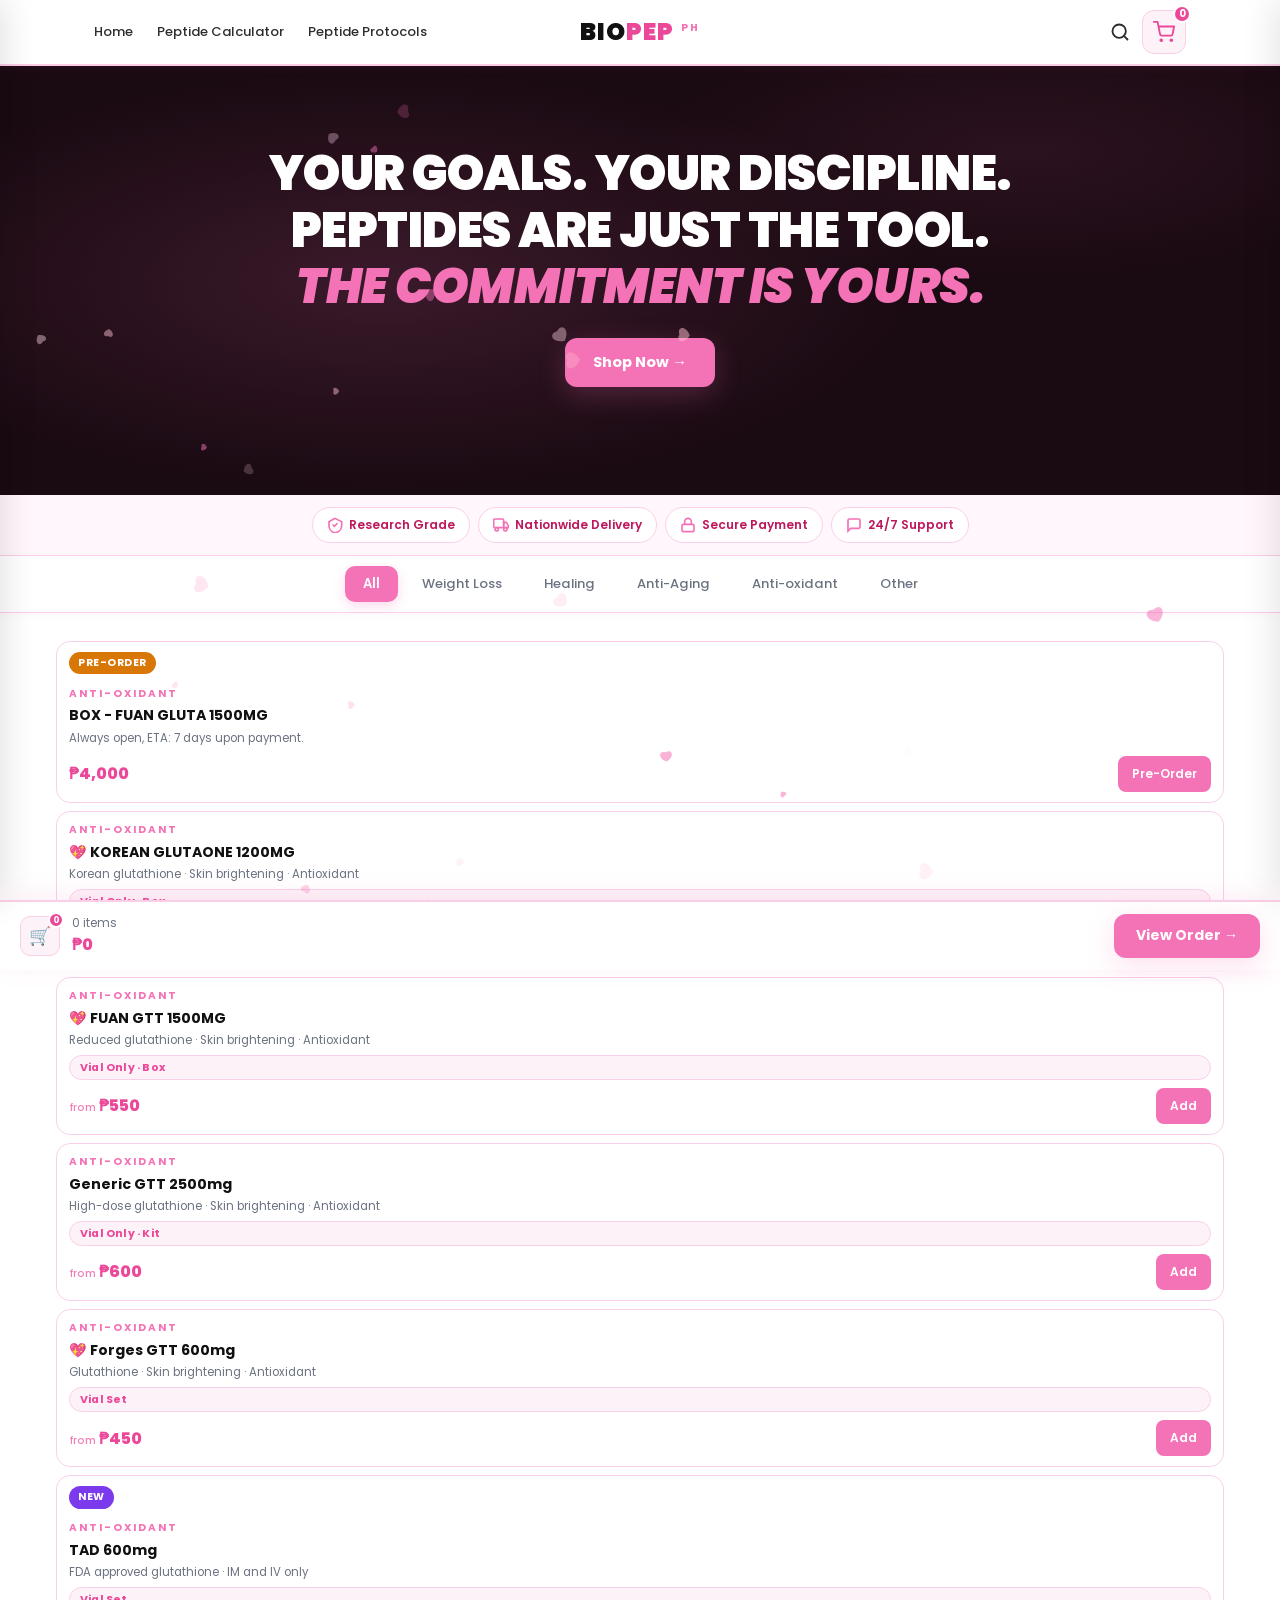
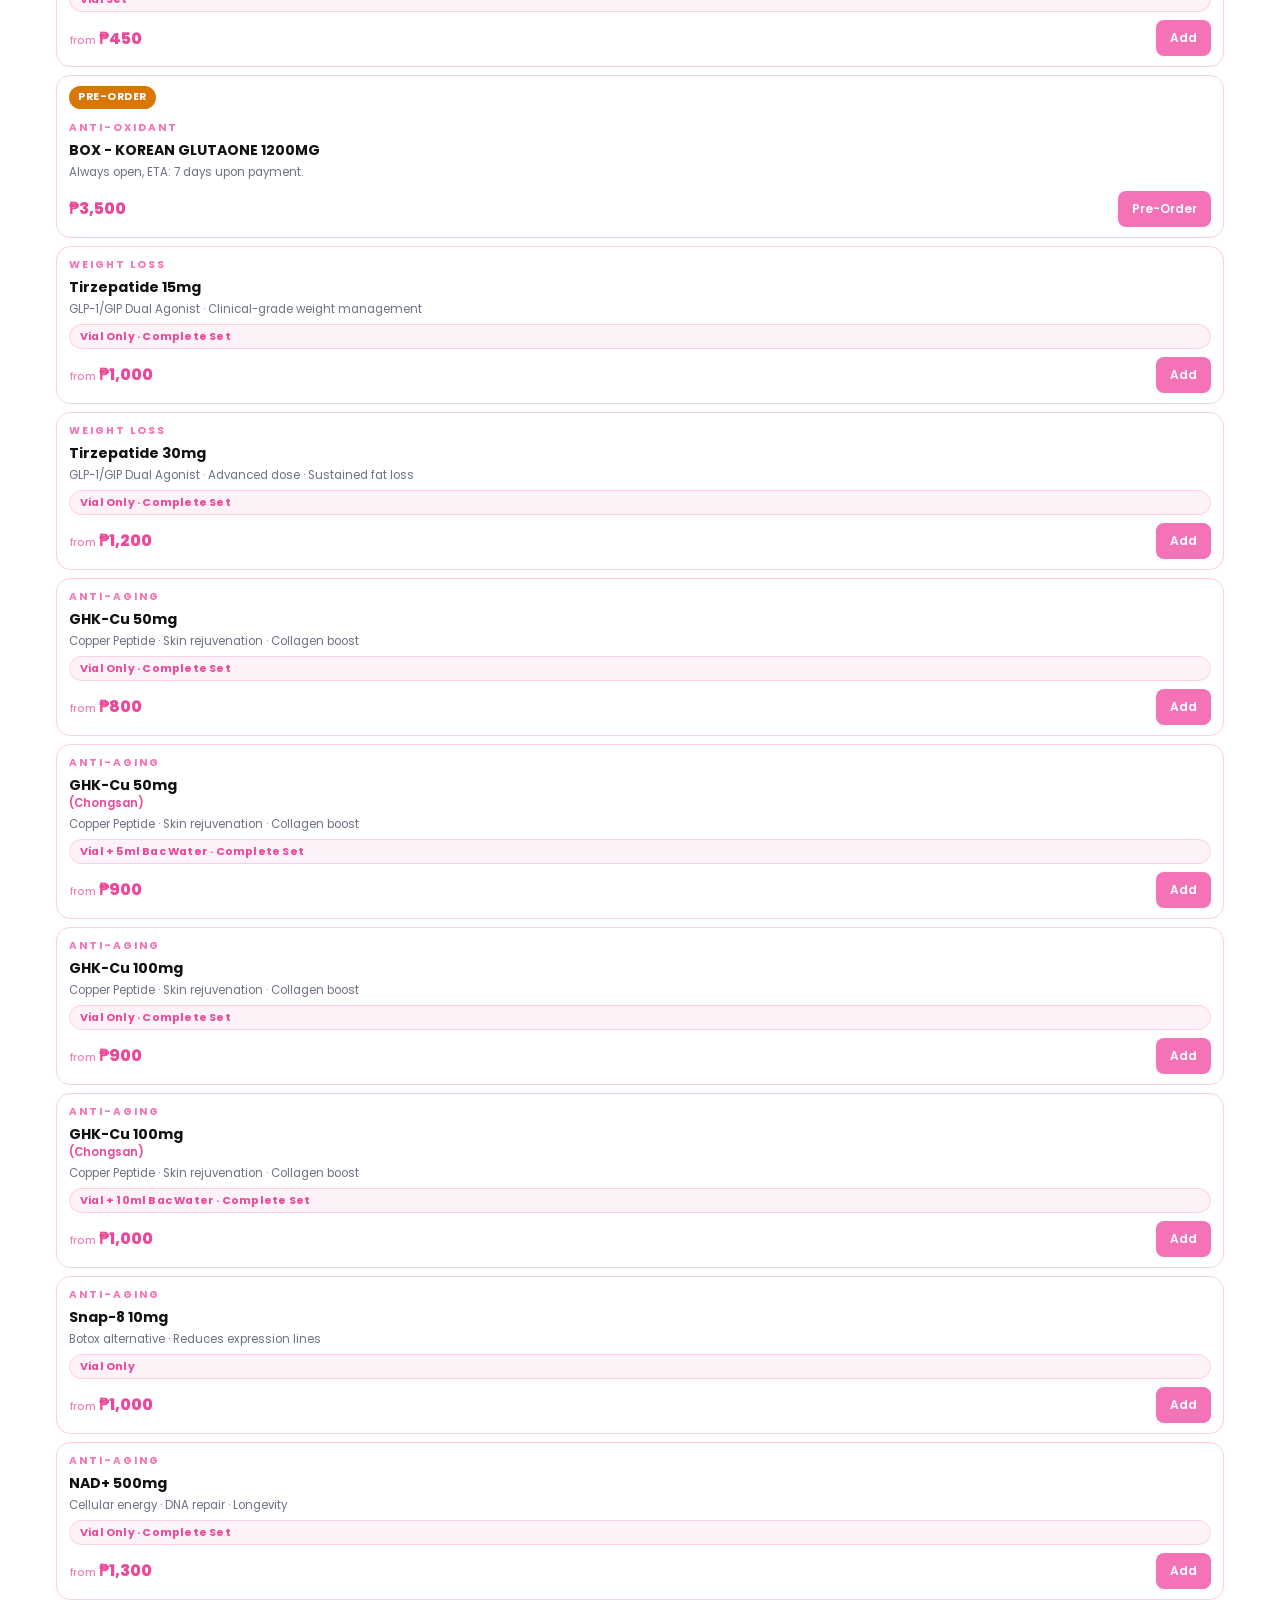
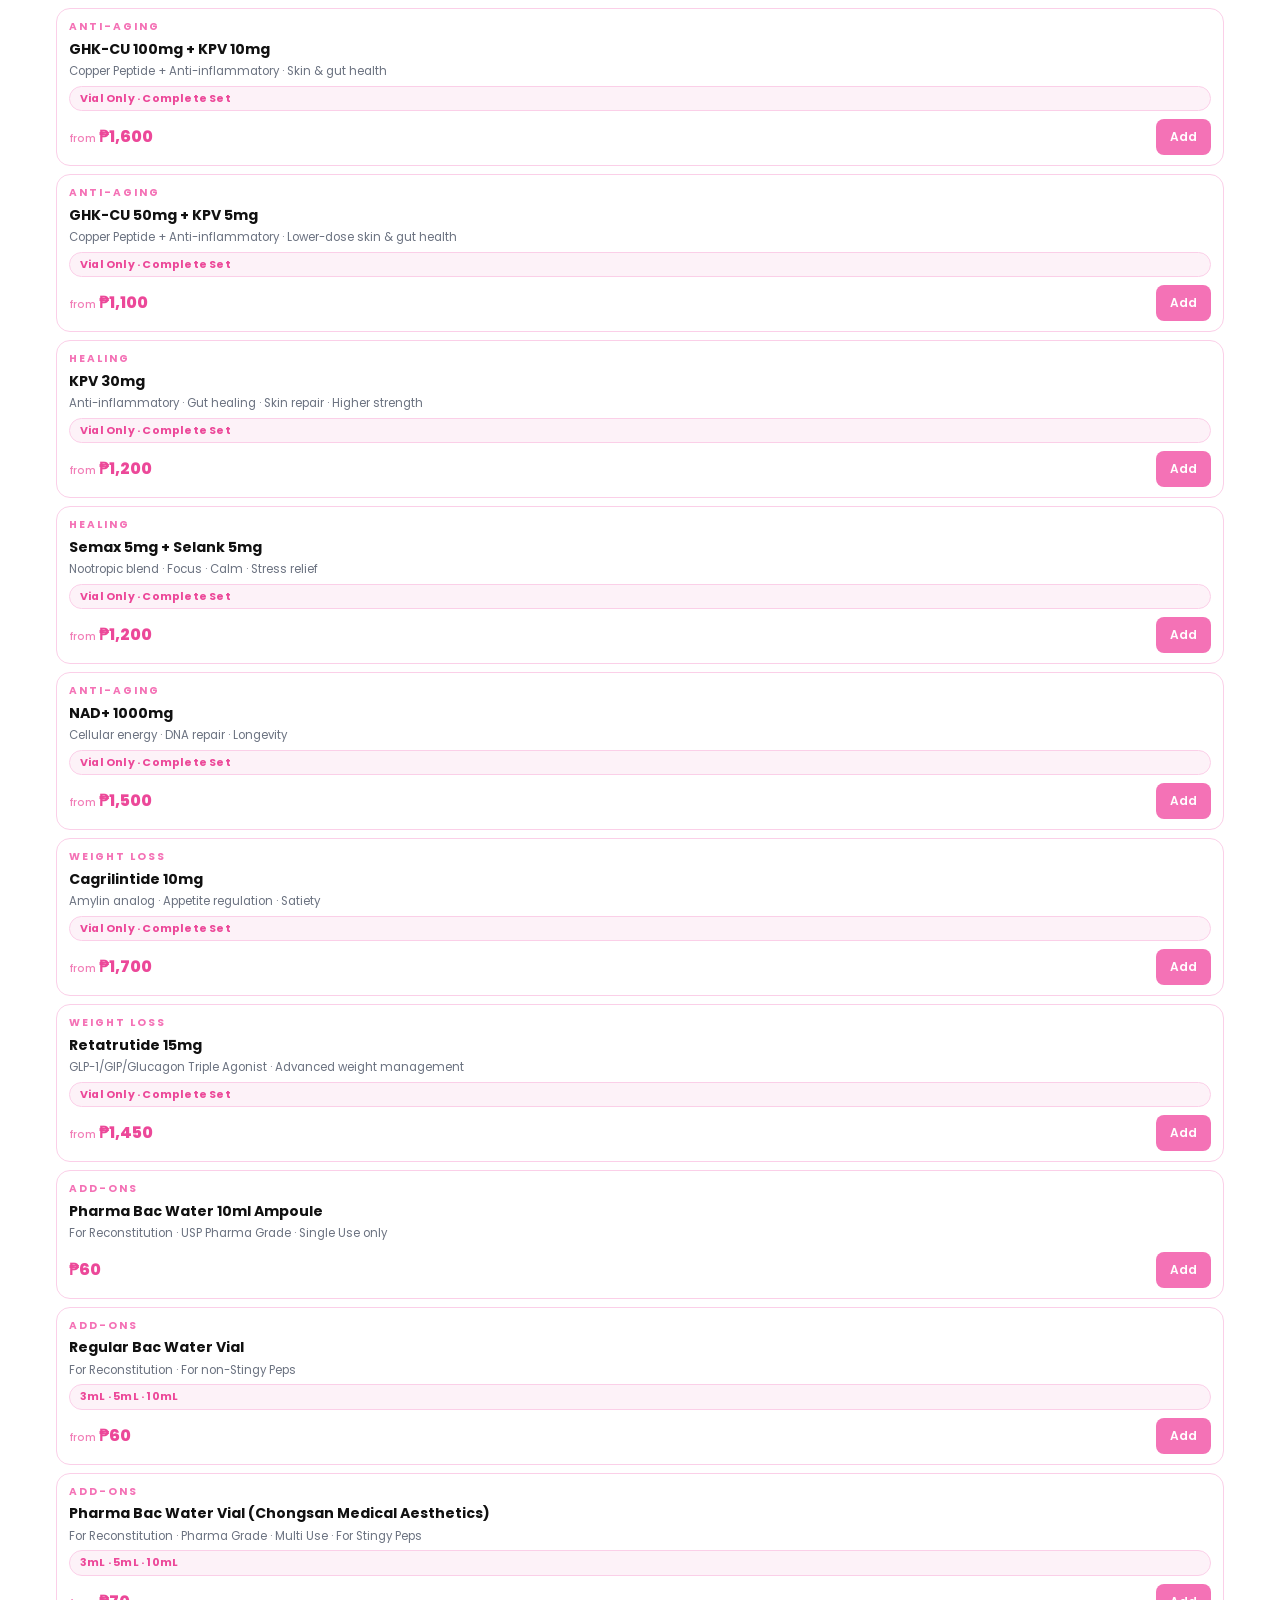
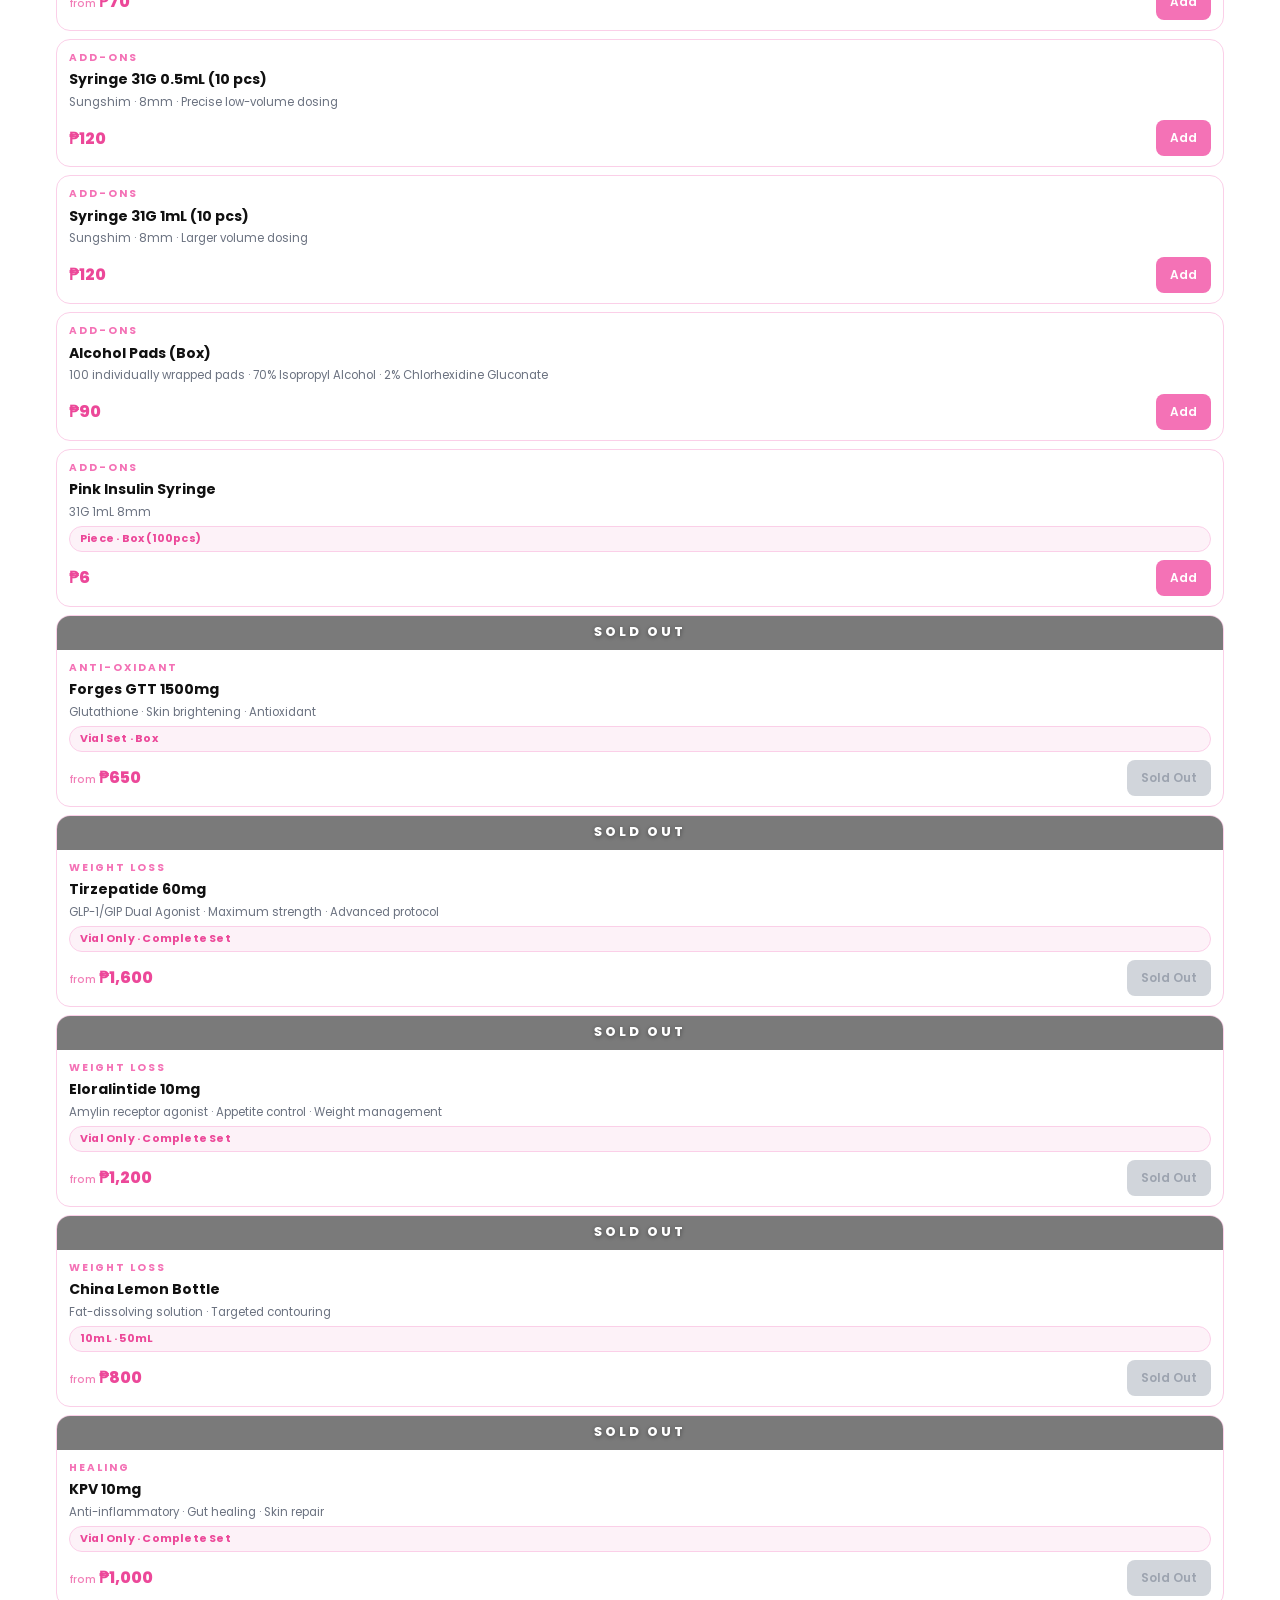
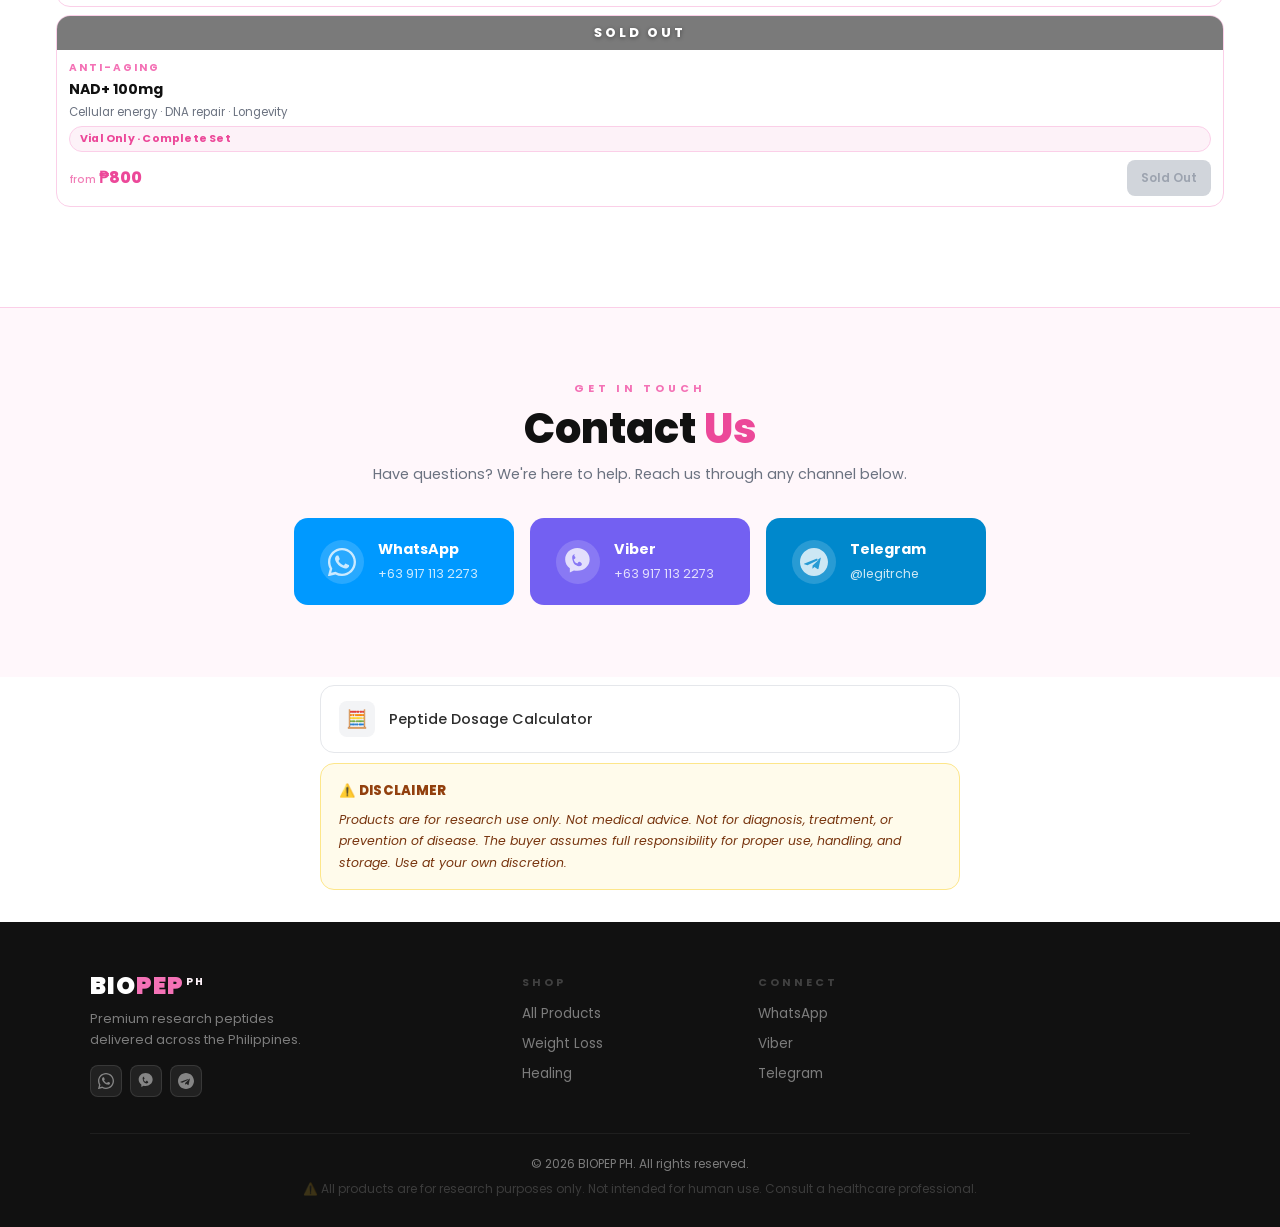
==== commit 022511c5: "New card: TAD 600mg FDA approved glutathione, IM and IV only. One option, Vial Set (1 Vial & 4ml Dil" ====
--- a/index.html
+++ b/index.html
@@ -320,6 +320,24 @@
     </div>
 
     <div class="pgrid-item" data-cat="AntiOxidant">
+      <div class="pcard" data-id="tad-600mg">
+        <div class="pcard-img" onclick="openModal('tad-600mg')">
+          <span class="pcard-tag new">New</span>
+        </div>
+        <div class="pcard-body">
+          <p class="pcard-cat">Anti-oxidant</p>
+          <h6 class="pcard-name" onclick="openModal('tad-600mg')">TAD 600mg</h6>
+          <p class="pcard-desc">FDA approved glutathione · IM and IV only</p>
+          <p class="pcard-variants">Vial Set</p>
+          <div class="pcard-foot">
+            <span class="pcard-price"><small style="font-size:.65em;font-weight:500;opacity:.7">from </small>₱450</span>
+            <button class="btn-add" onclick="openModal('tad-600mg')">Add</button>
+          </div>
+        </div>
+      </div>
+    </div>
+
+    <div class="pgrid-item" data-cat="AntiOxidant">
       <div class="pcard" data-id="glutathione-1200mg-box-preorder">
         <div class="pcard-img" onclick="openModal('glutathione-1200mg-box-preorder')">
           <span class="pcard-tag preorder">Pre-Order</span>
@@ -994,7 +1012,7 @@
 </div>
 
 <script src="api-config.js?v=20261015"></script>
-<script src="script.js?v=20261025"></script>
+<script src="script.js?v=20261025b"></script>
 <script>
 (function () {
   const canvas = document.createElement('canvas');
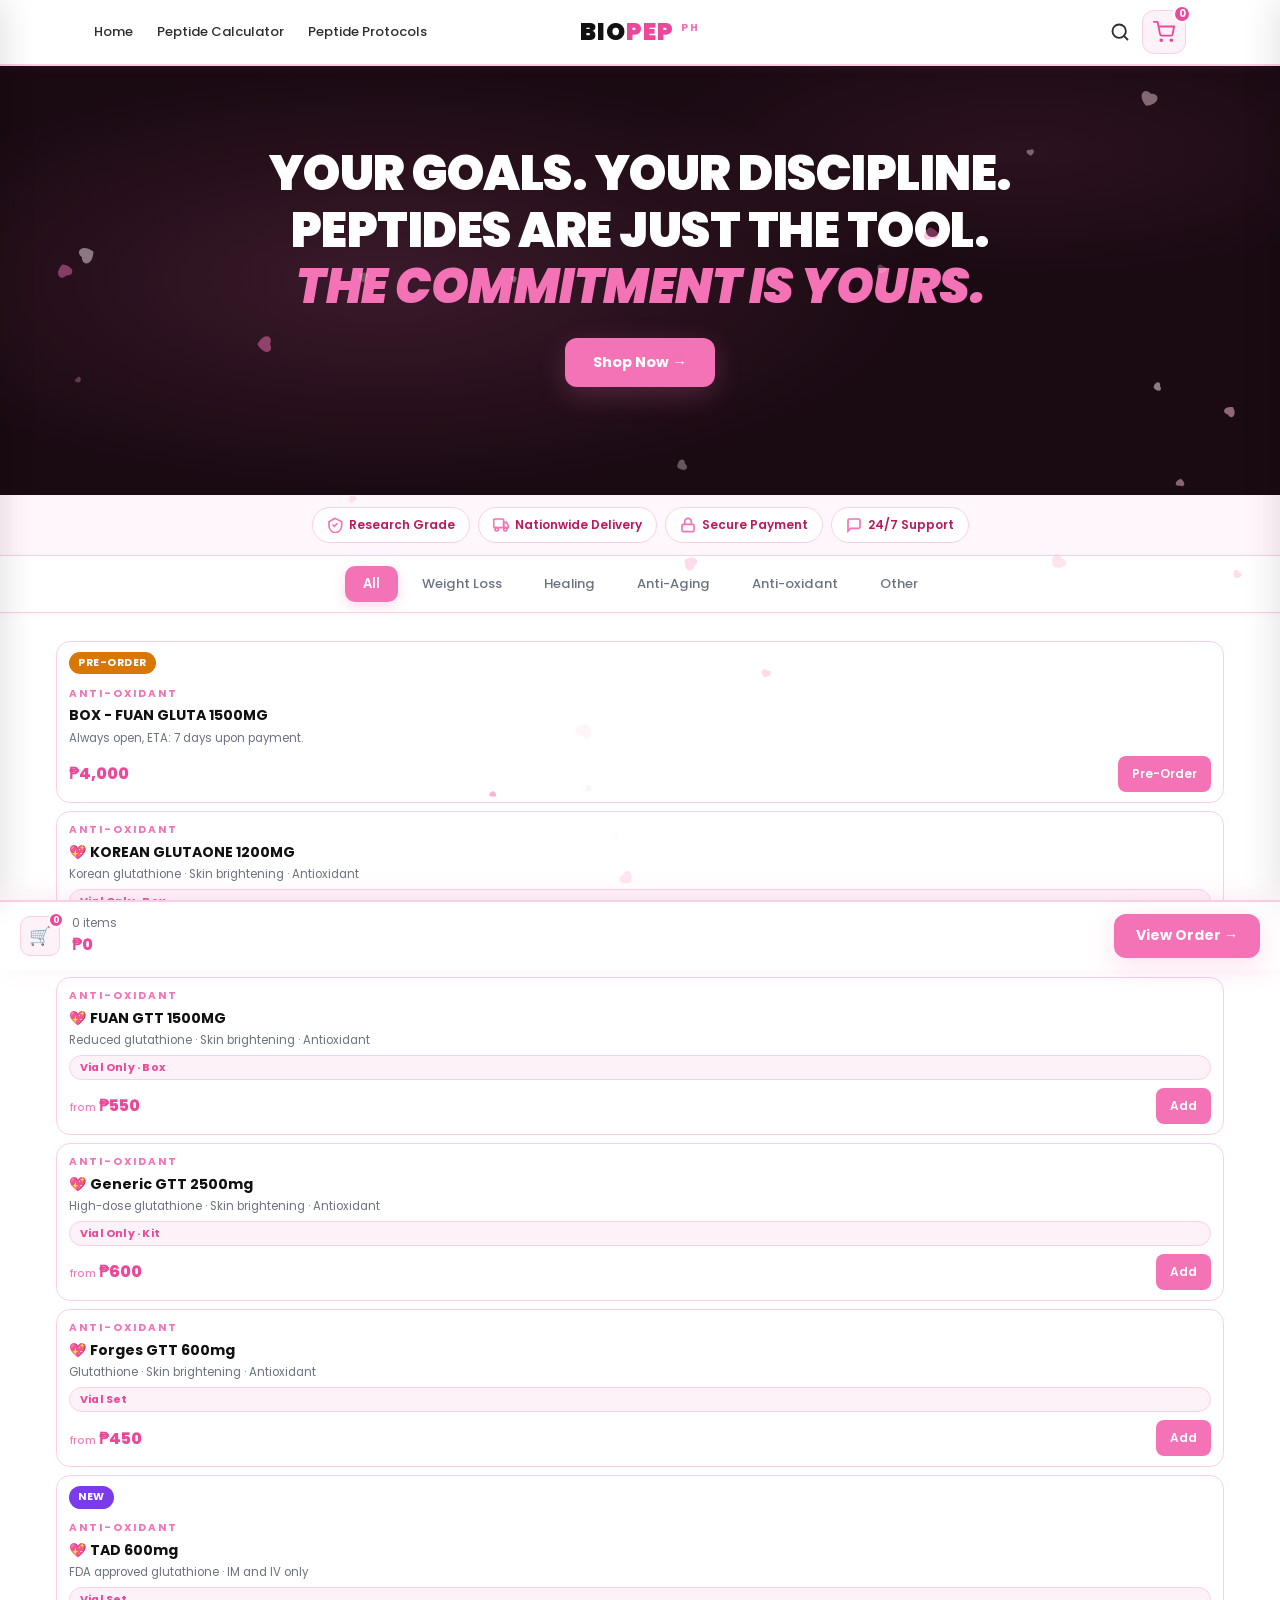
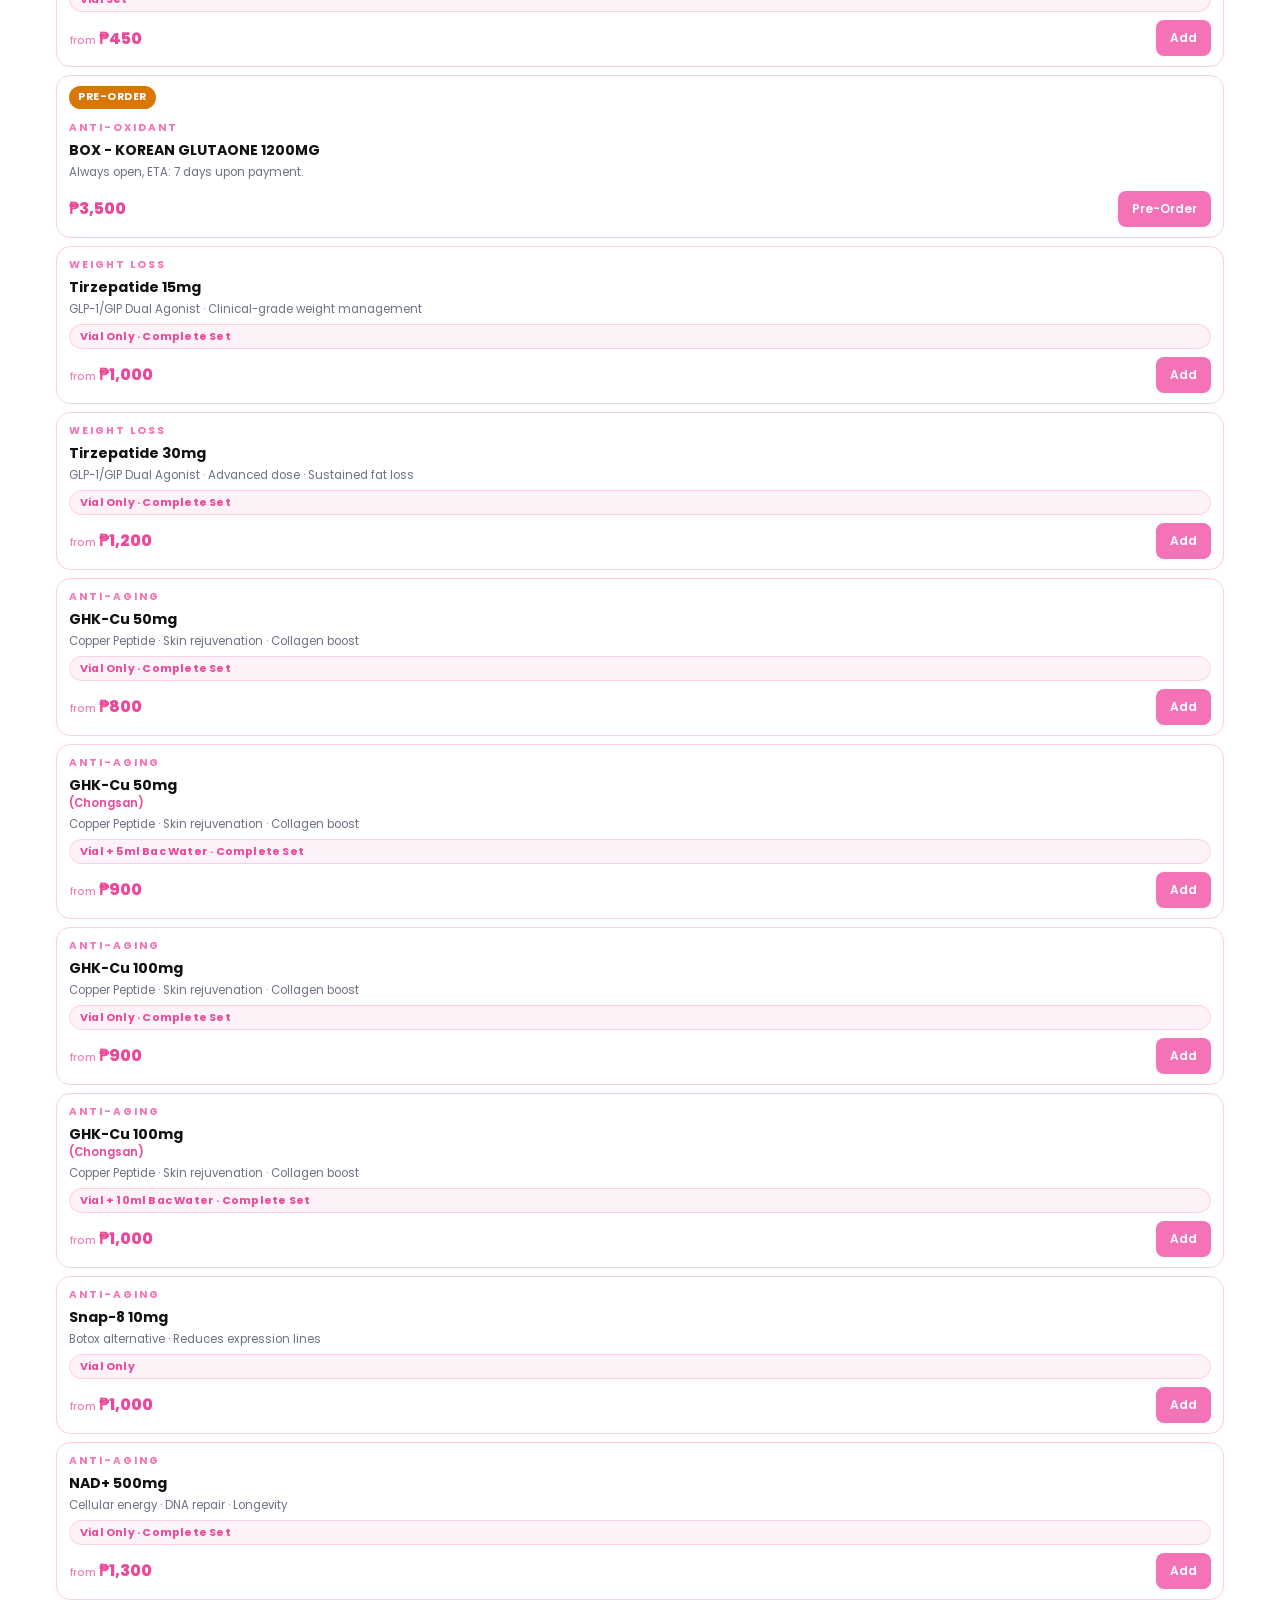
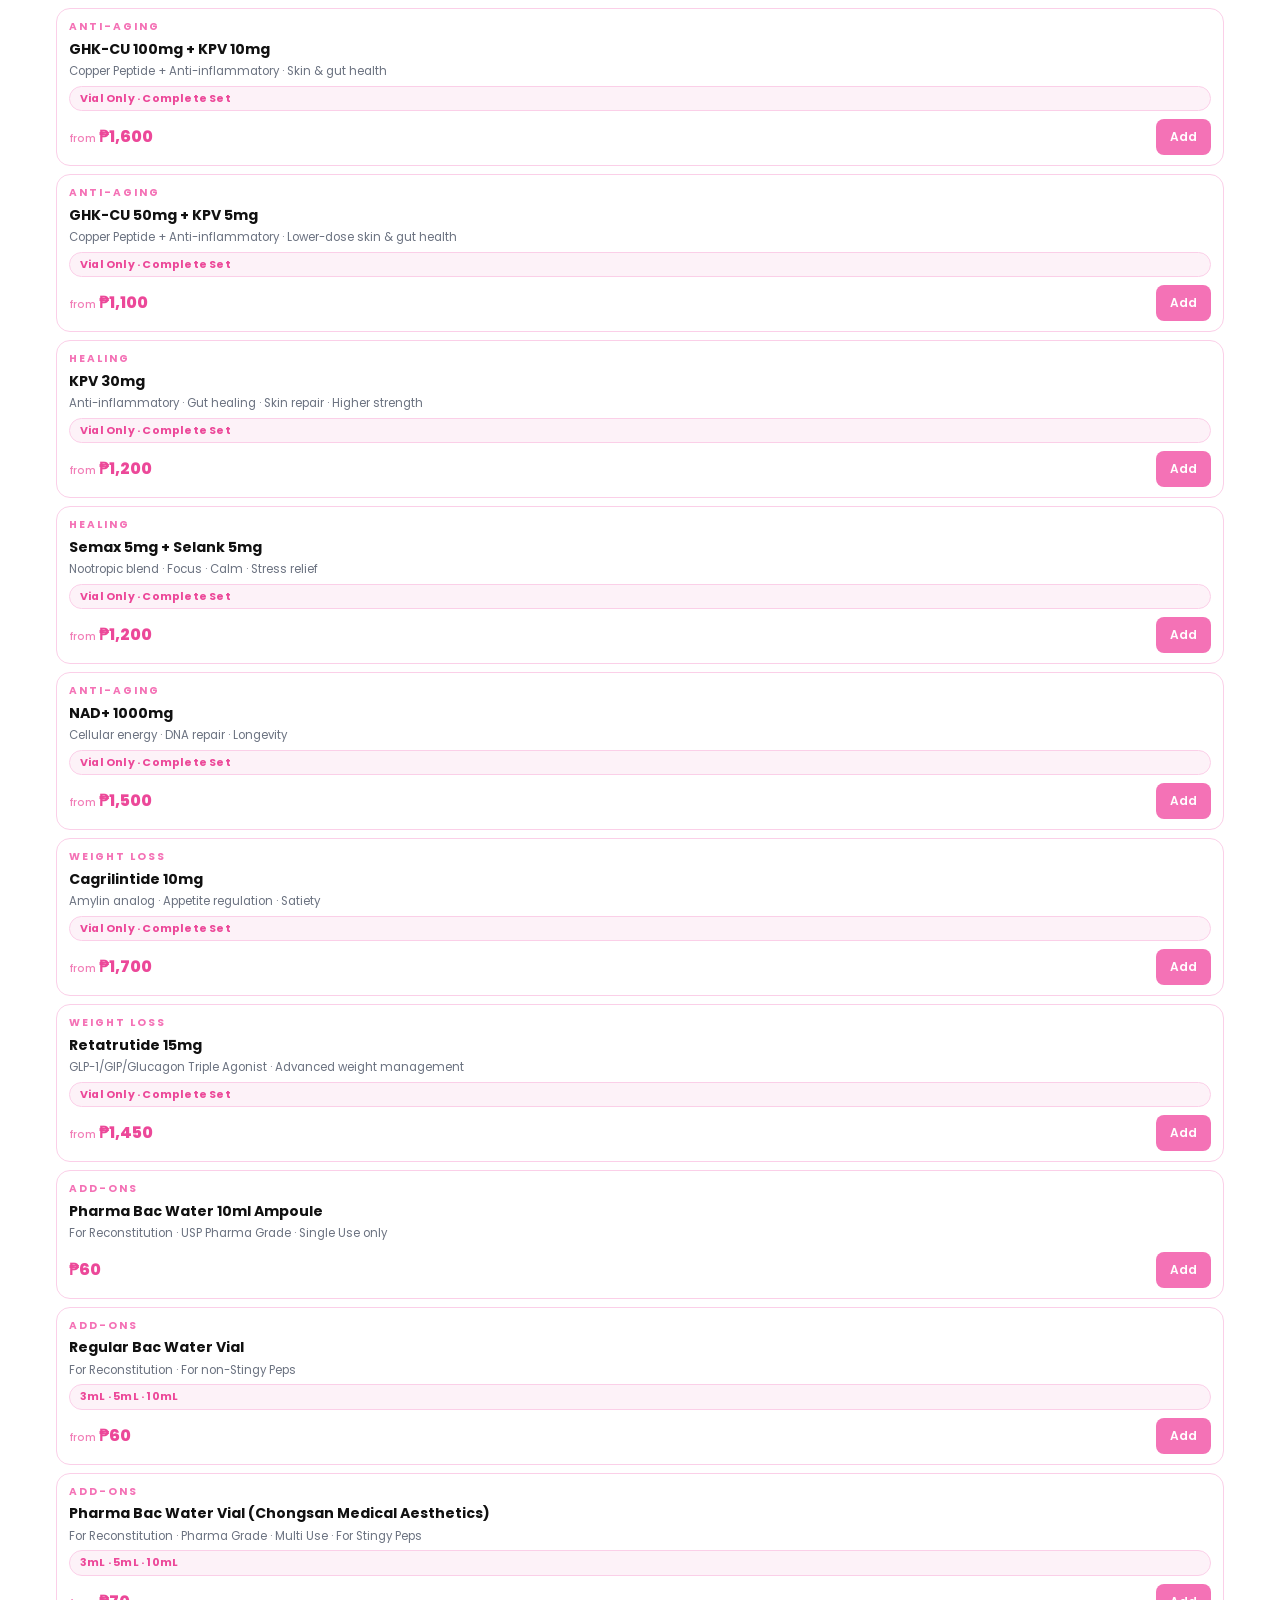
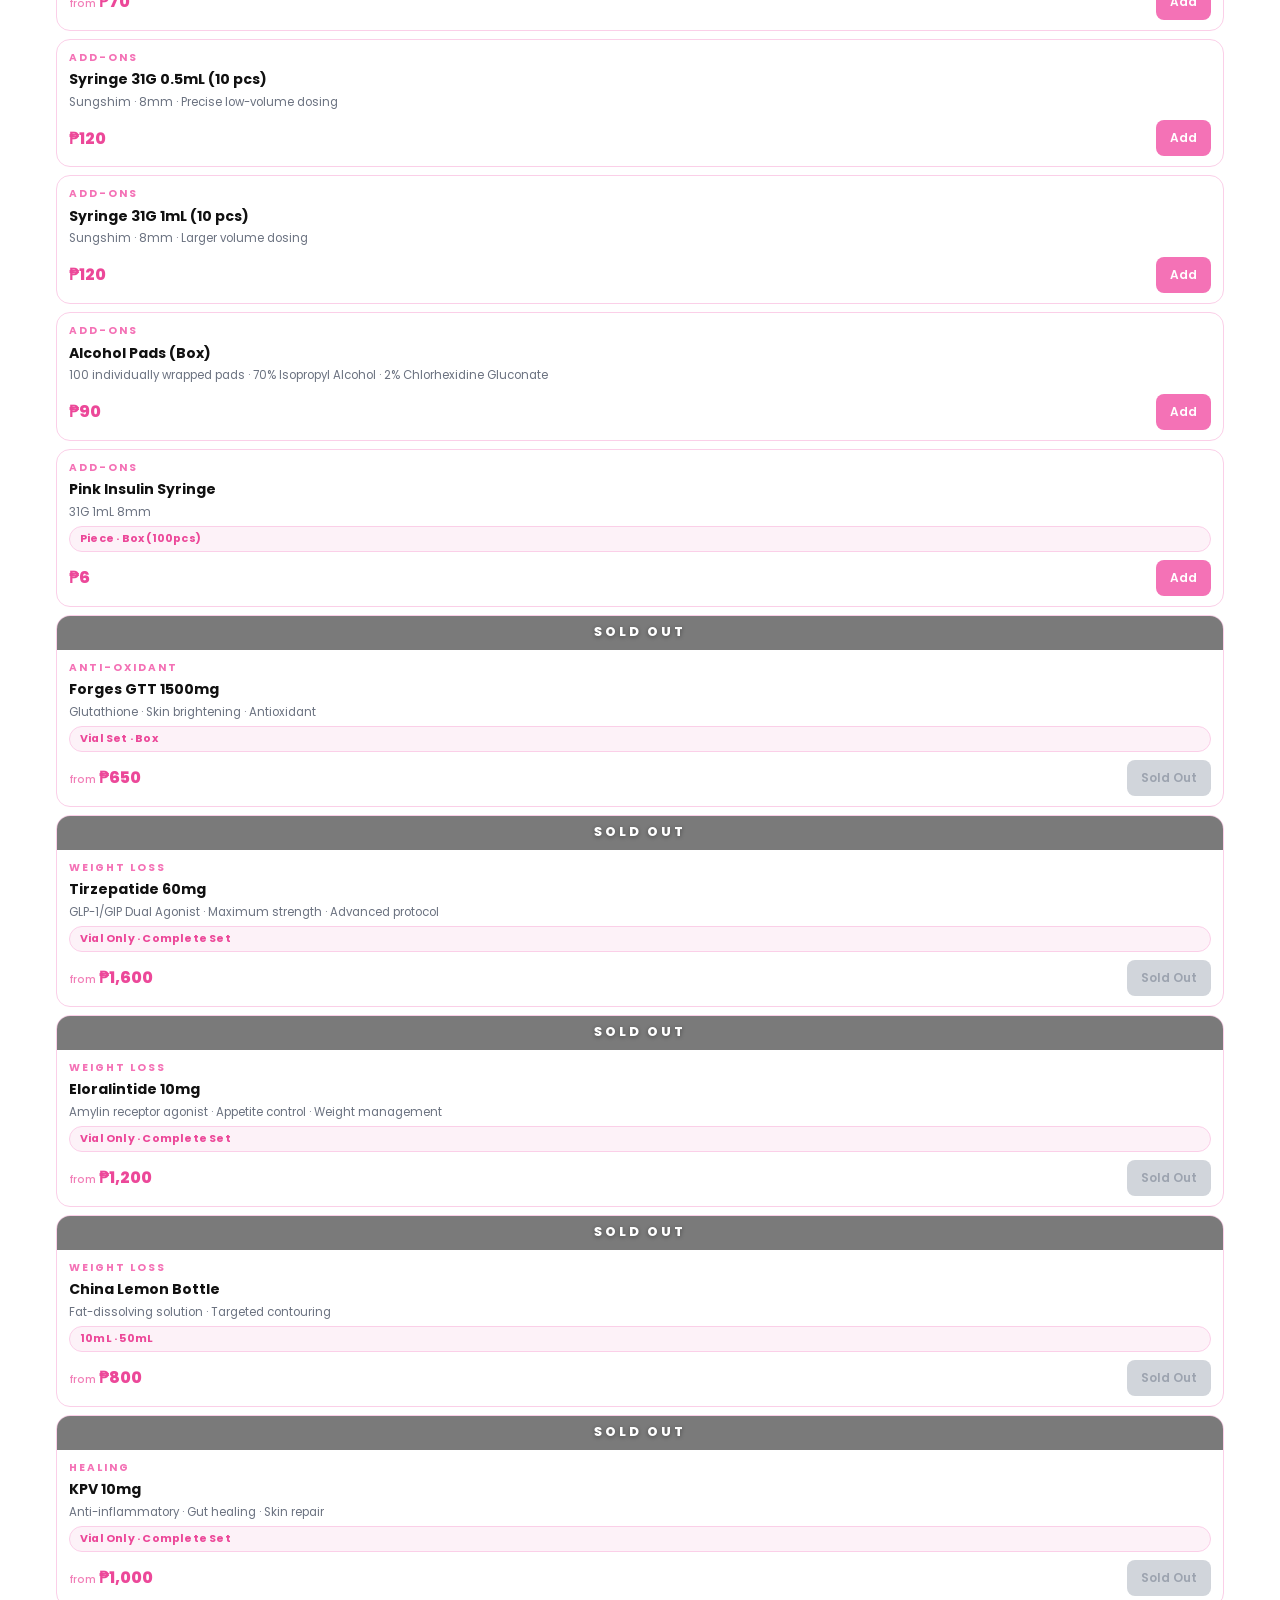
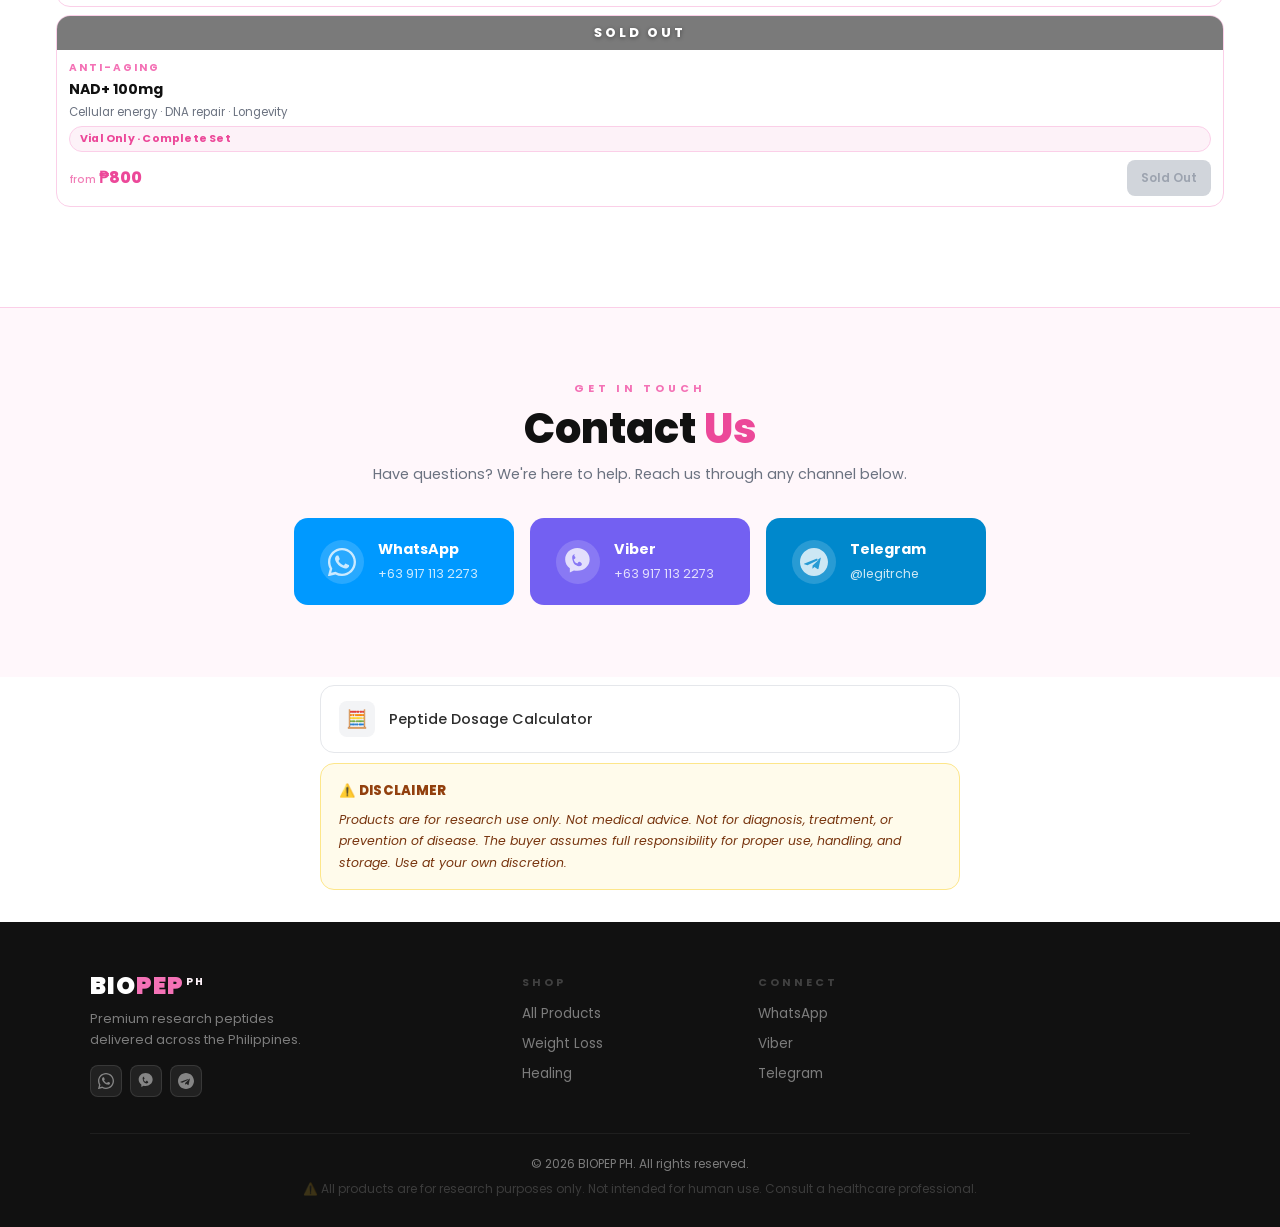
==== commit 0dc3d91b: "Add the heart to Generic GTT 2500mg and TAD 600mg Same U+1F496 SPARKLING HEART prefix the other feat" ====
--- a/index.html
+++ b/index.html
@@ -274,7 +274,7 @@
         </div>
         <div class="pcard-body">
           <p class="pcard-cat">Anti-oxidant</p>
-          <h6 class="pcard-name" onclick="openModal('generic-gtt-2500mg')">Generic GTT 2500mg</h6>
+          <h6 class="pcard-name" onclick="openModal('generic-gtt-2500mg')">💖 Generic GTT 2500mg</h6>
           <p class="pcard-desc">High-dose glutathione · Skin brightening · Antioxidant</p>
           <p class="pcard-variants">Vial Only · Kit</p>
           <div class="pcard-foot">
@@ -326,7 +326,7 @@
         </div>
         <div class="pcard-body">
           <p class="pcard-cat">Anti-oxidant</p>
-          <h6 class="pcard-name" onclick="openModal('tad-600mg')">TAD 600mg</h6>
+          <h6 class="pcard-name" onclick="openModal('tad-600mg')">💖 TAD 600mg</h6>
           <p class="pcard-desc">FDA approved glutathione · IM and IV only</p>
           <p class="pcard-variants">Vial Set</p>
           <div class="pcard-foot">
@@ -1012,7 +1012,7 @@
 </div>
 
 <script src="api-config.js?v=20261015"></script>
-<script src="script.js?v=20261025b"></script>
+<script src="script.js?v=20261025c"></script>
 <script>
 (function () {
   const canvas = document.createElement('canvas');
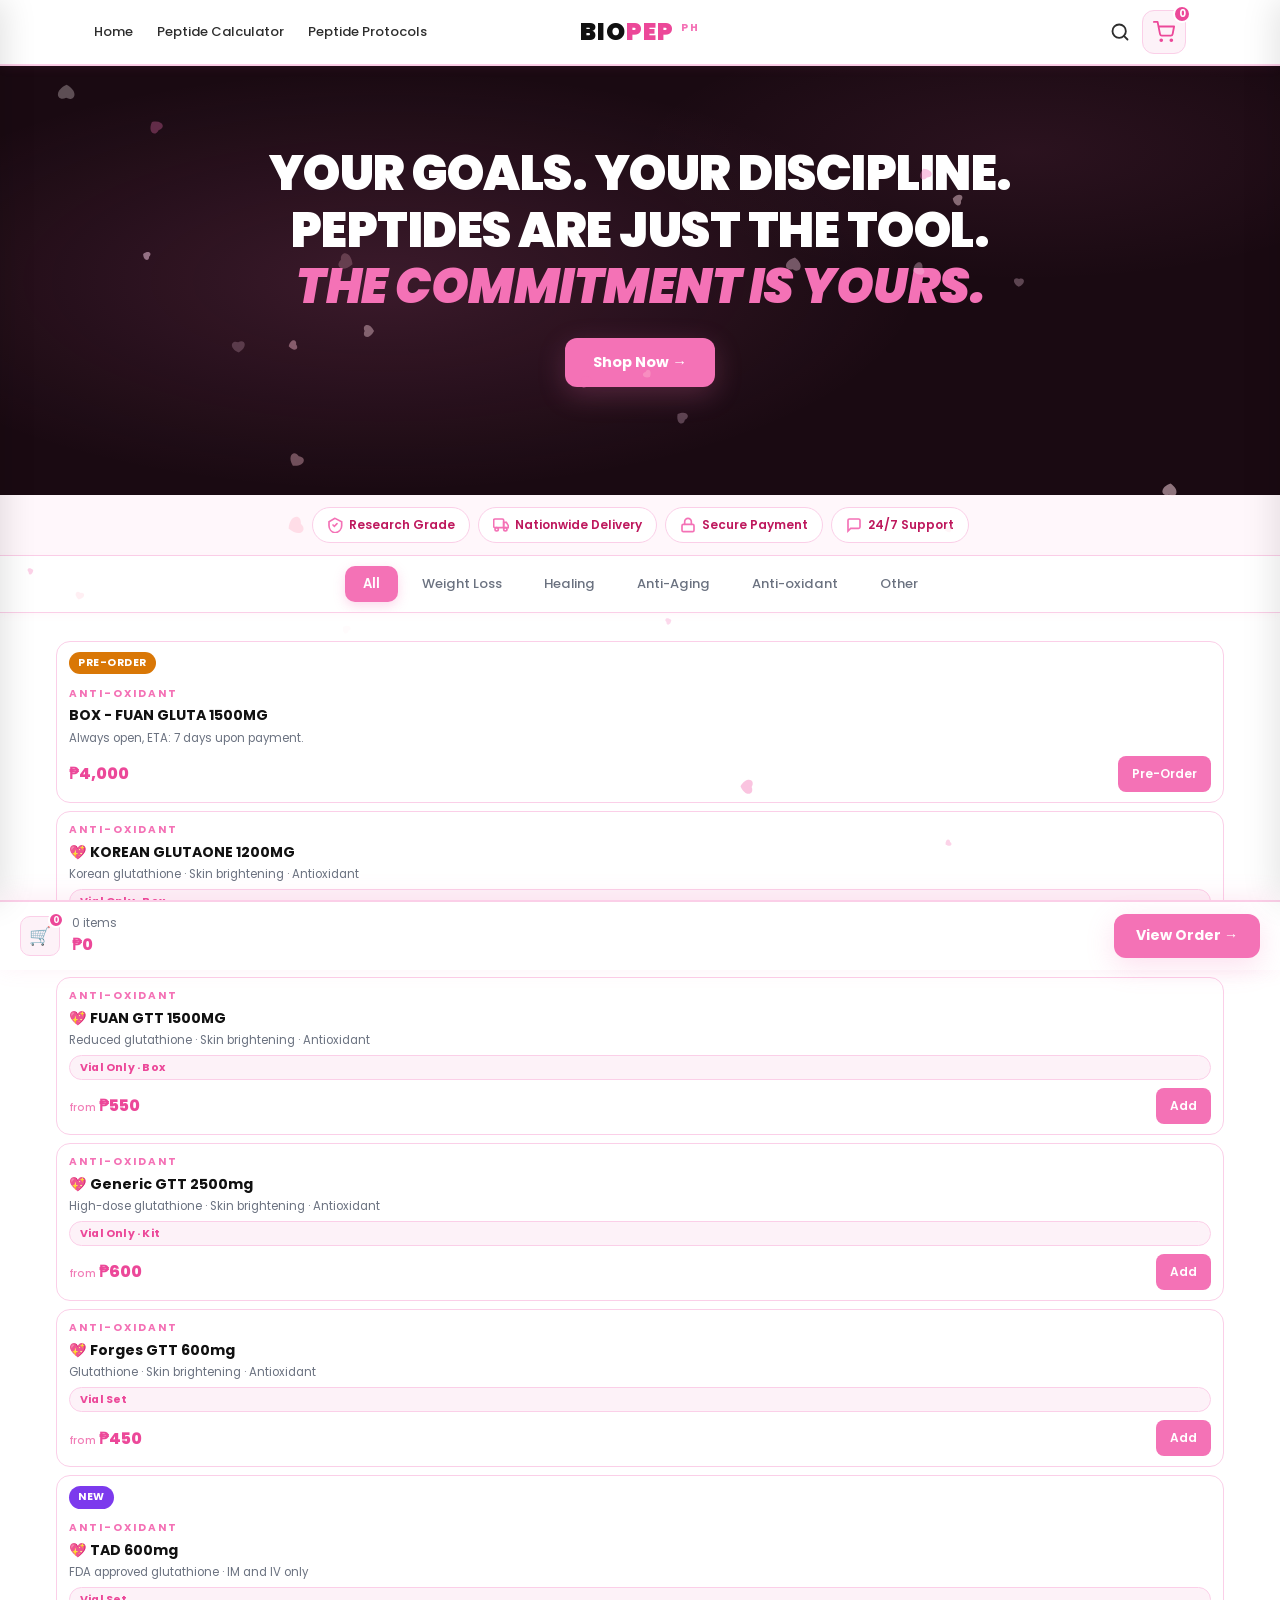
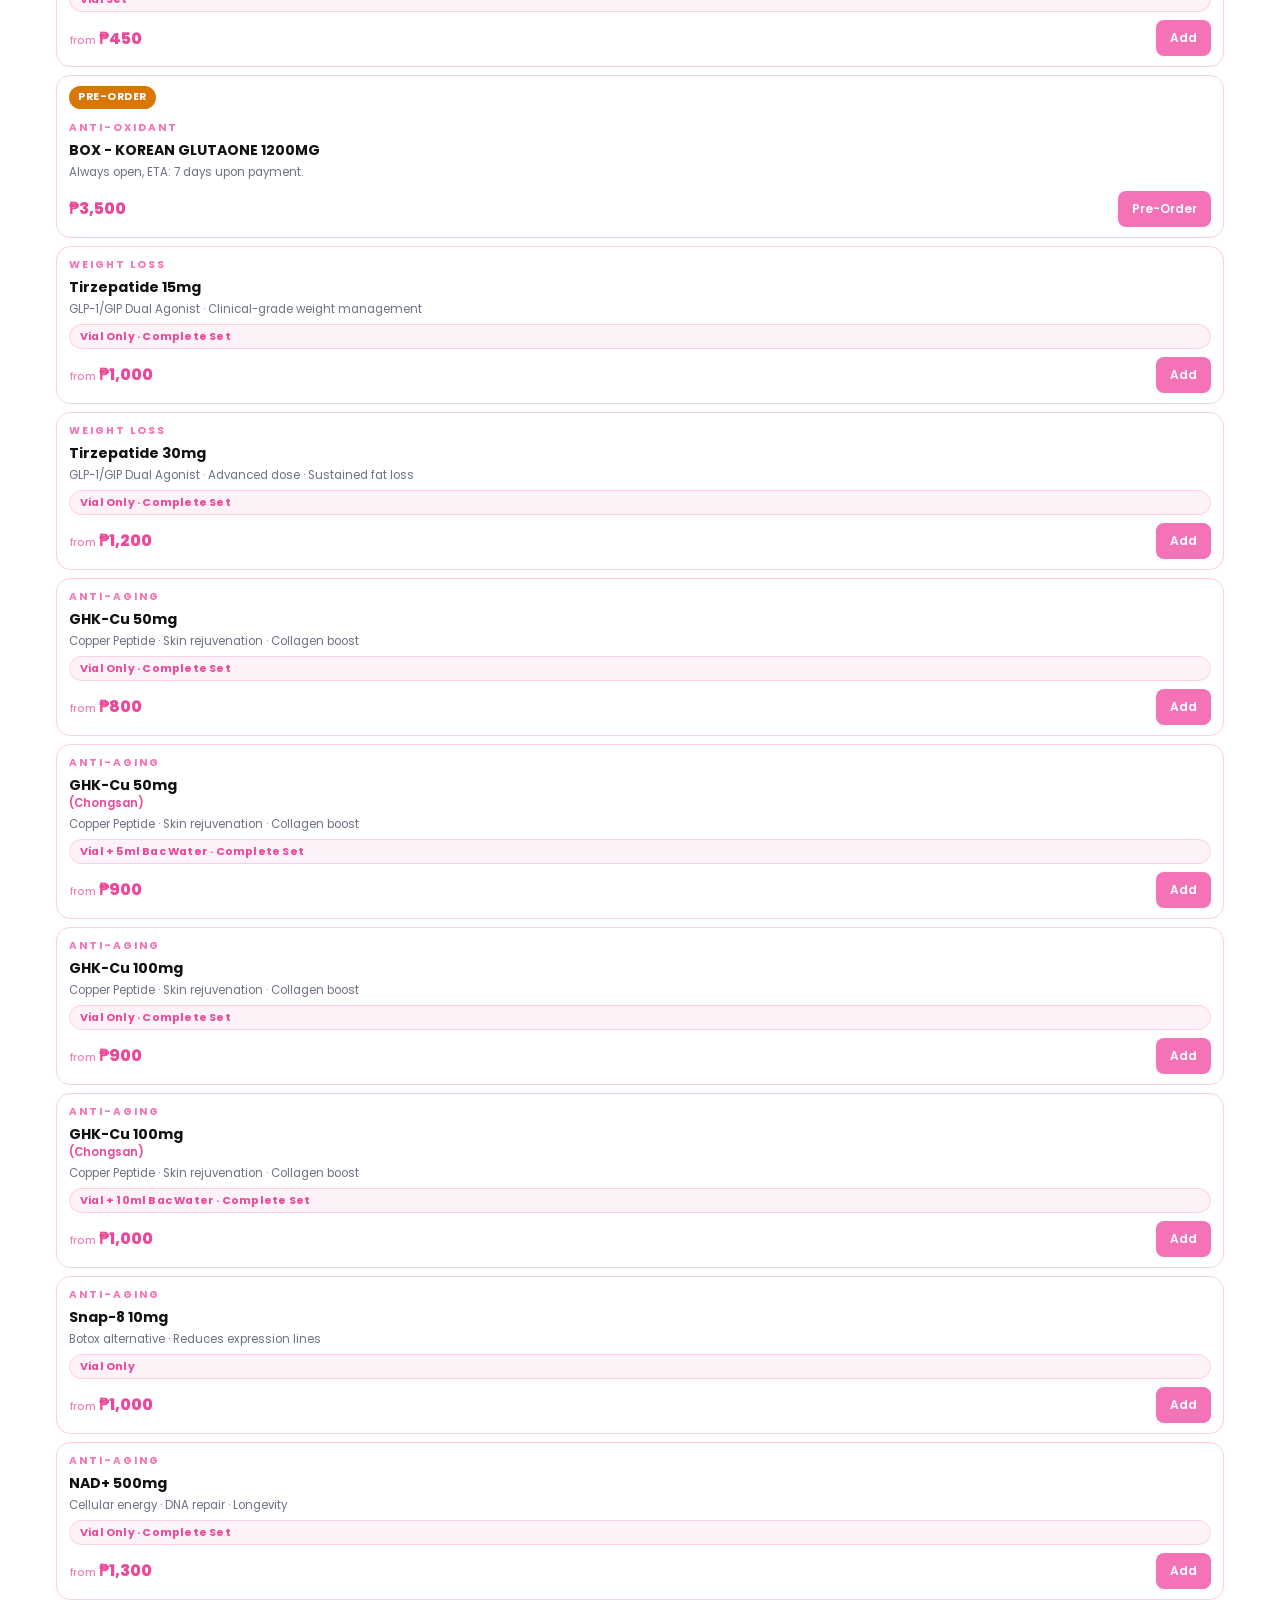
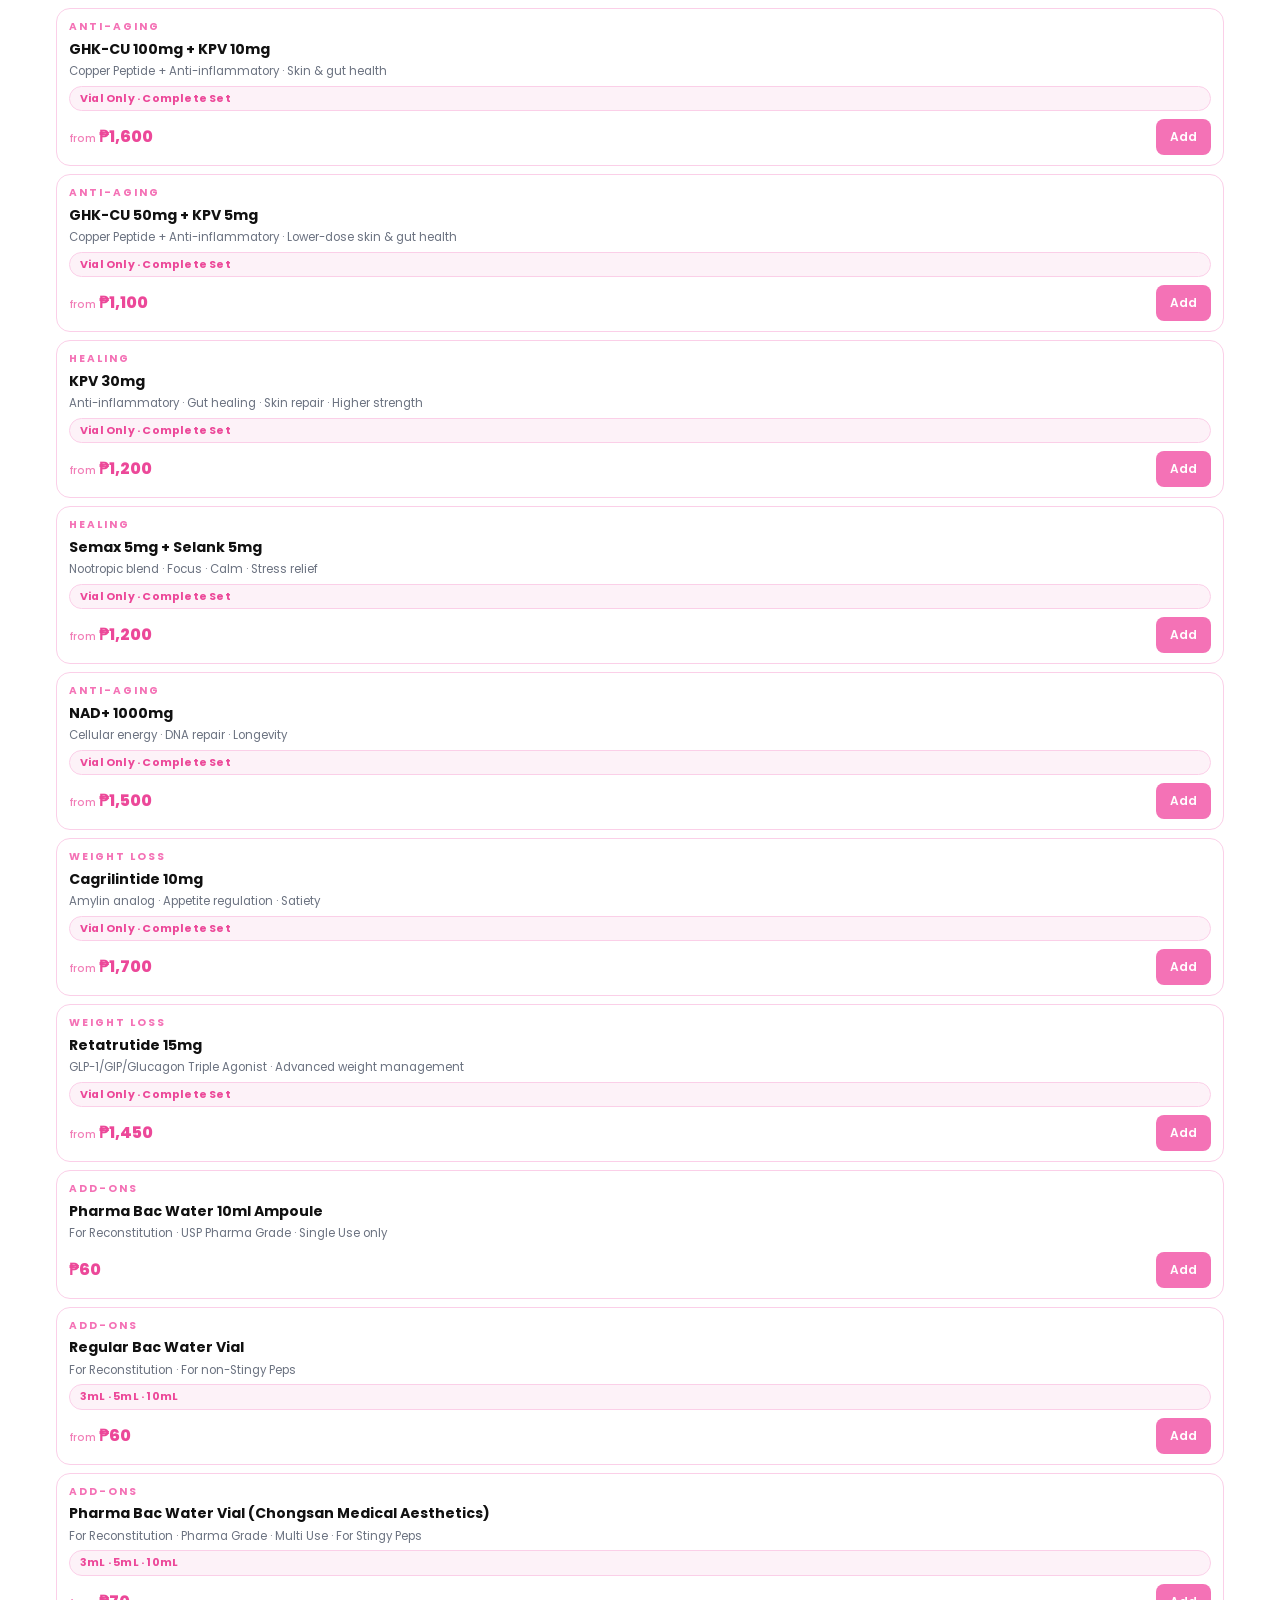
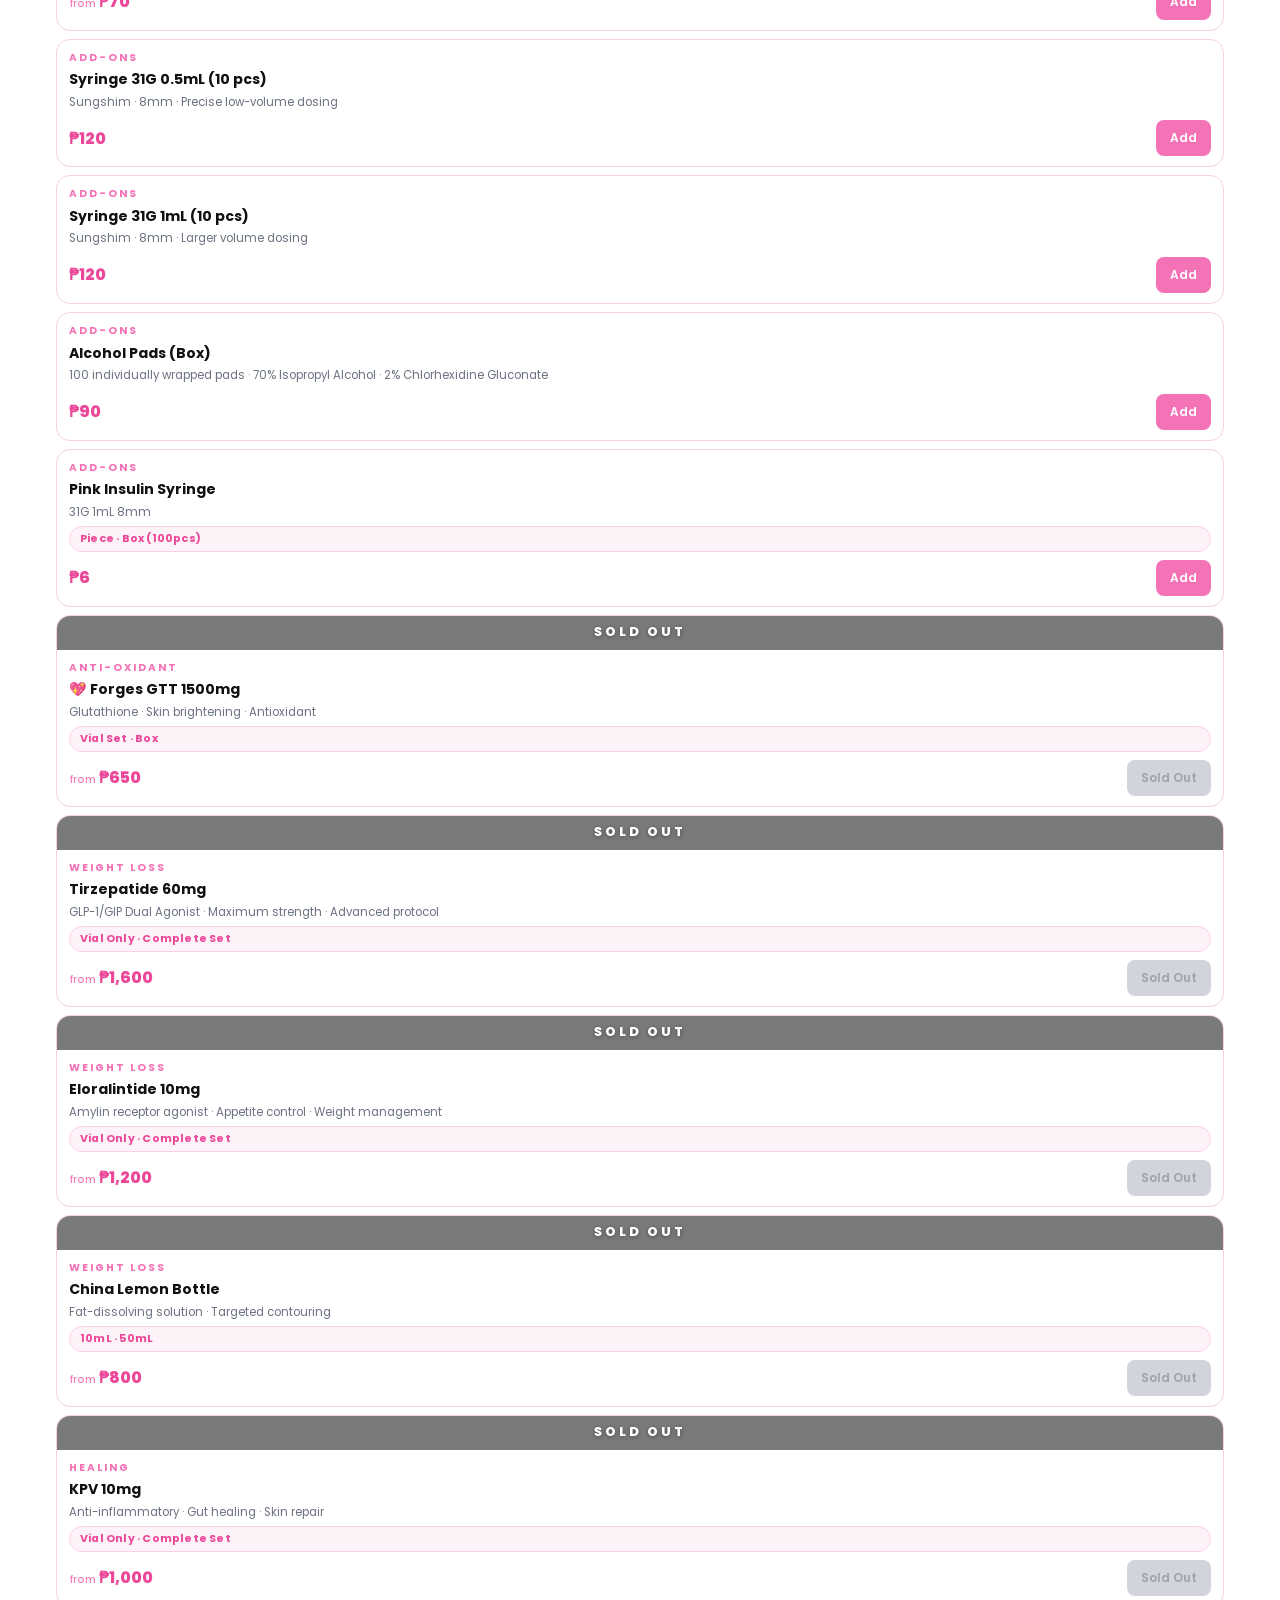
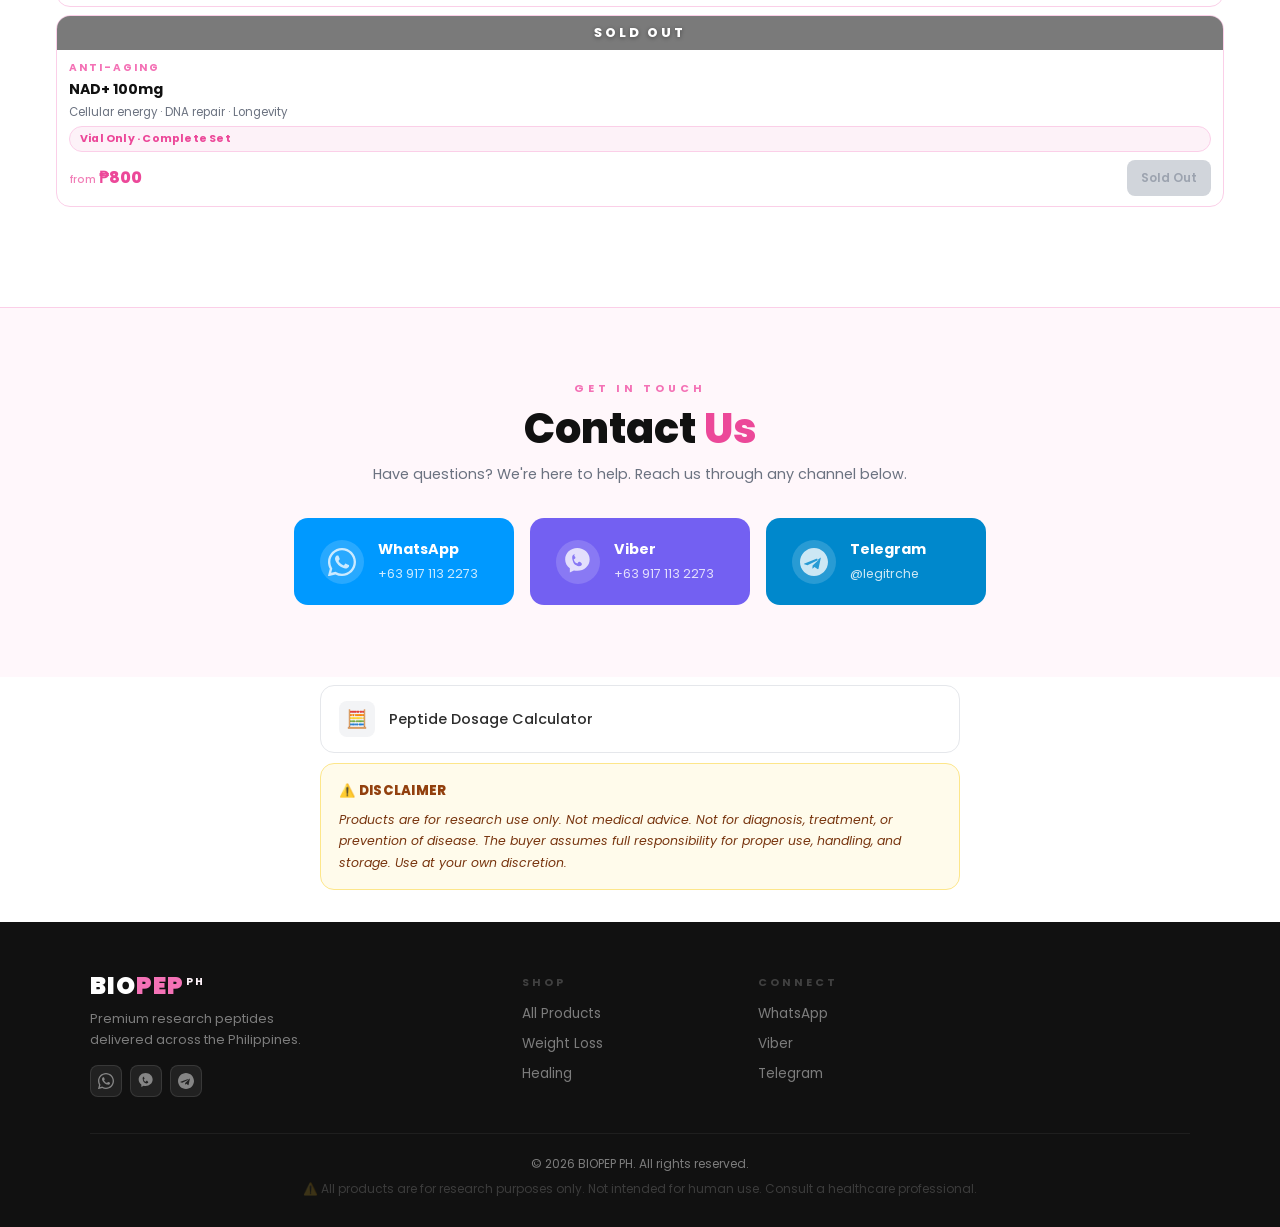
==== commit d04f677e: "Add the heart to Forges GTT 1500mg Same U+1F496 prefix as the other gluta cards. index.html and scri" ====
--- a/index.html
+++ b/index.html
@@ -292,7 +292,7 @@
         </div>
         <div class="pcard-body">
           <p class="pcard-cat">Anti-oxidant</p>
-          <h6 class="pcard-name" onclick="openModal('forges-gtt-1500mg')">Forges GTT 1500mg</h6>
+          <h6 class="pcard-name" onclick="openModal('forges-gtt-1500mg')">💖 Forges GTT 1500mg</h6>
           <p class="pcard-desc">Glutathione · Skin brightening · Antioxidant</p>
           <p class="pcard-variants">Vial Set · Box</p>
           <div class="pcard-foot">
@@ -1012,7 +1012,7 @@
 </div>
 
 <script src="api-config.js?v=20261015"></script>
-<script src="script.js?v=20261025c"></script>
+<script src="script.js?v=20261025d"></script>
 <script>
 (function () {
   const canvas = document.createElement('canvas');
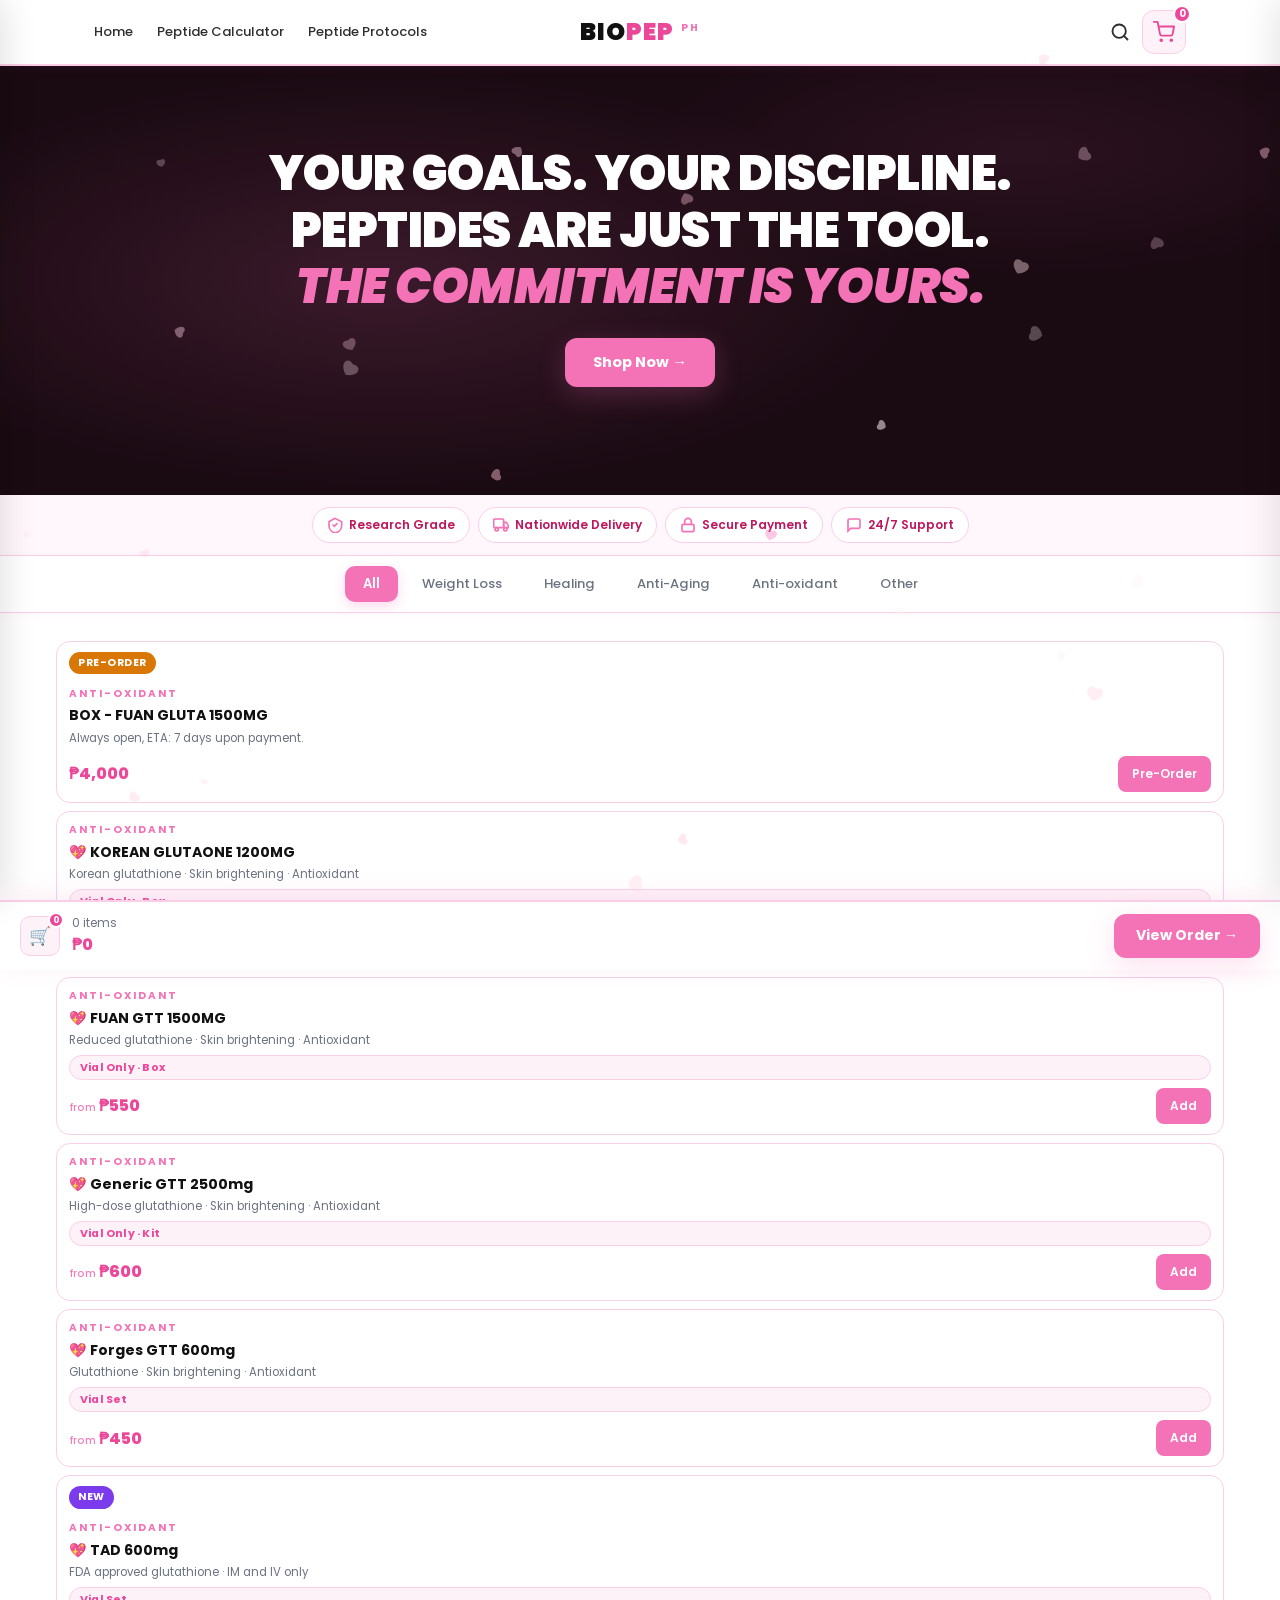
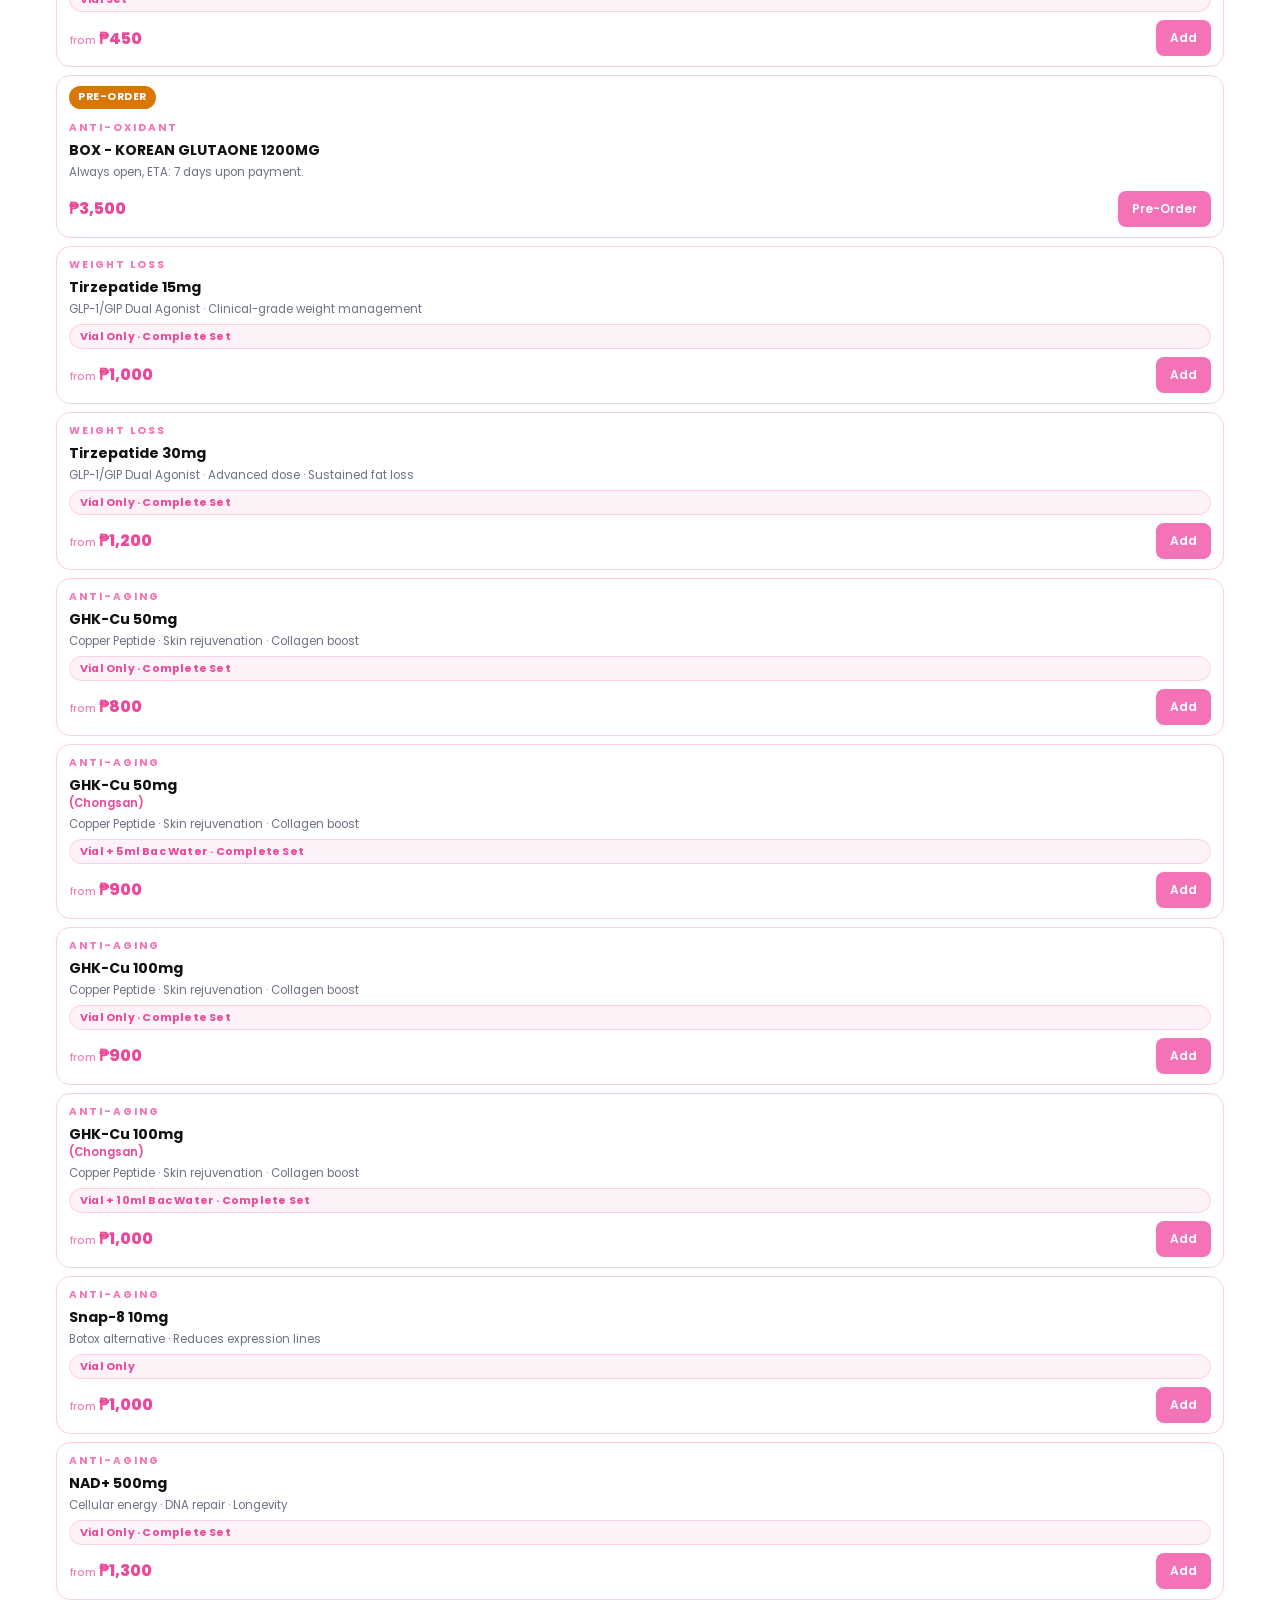
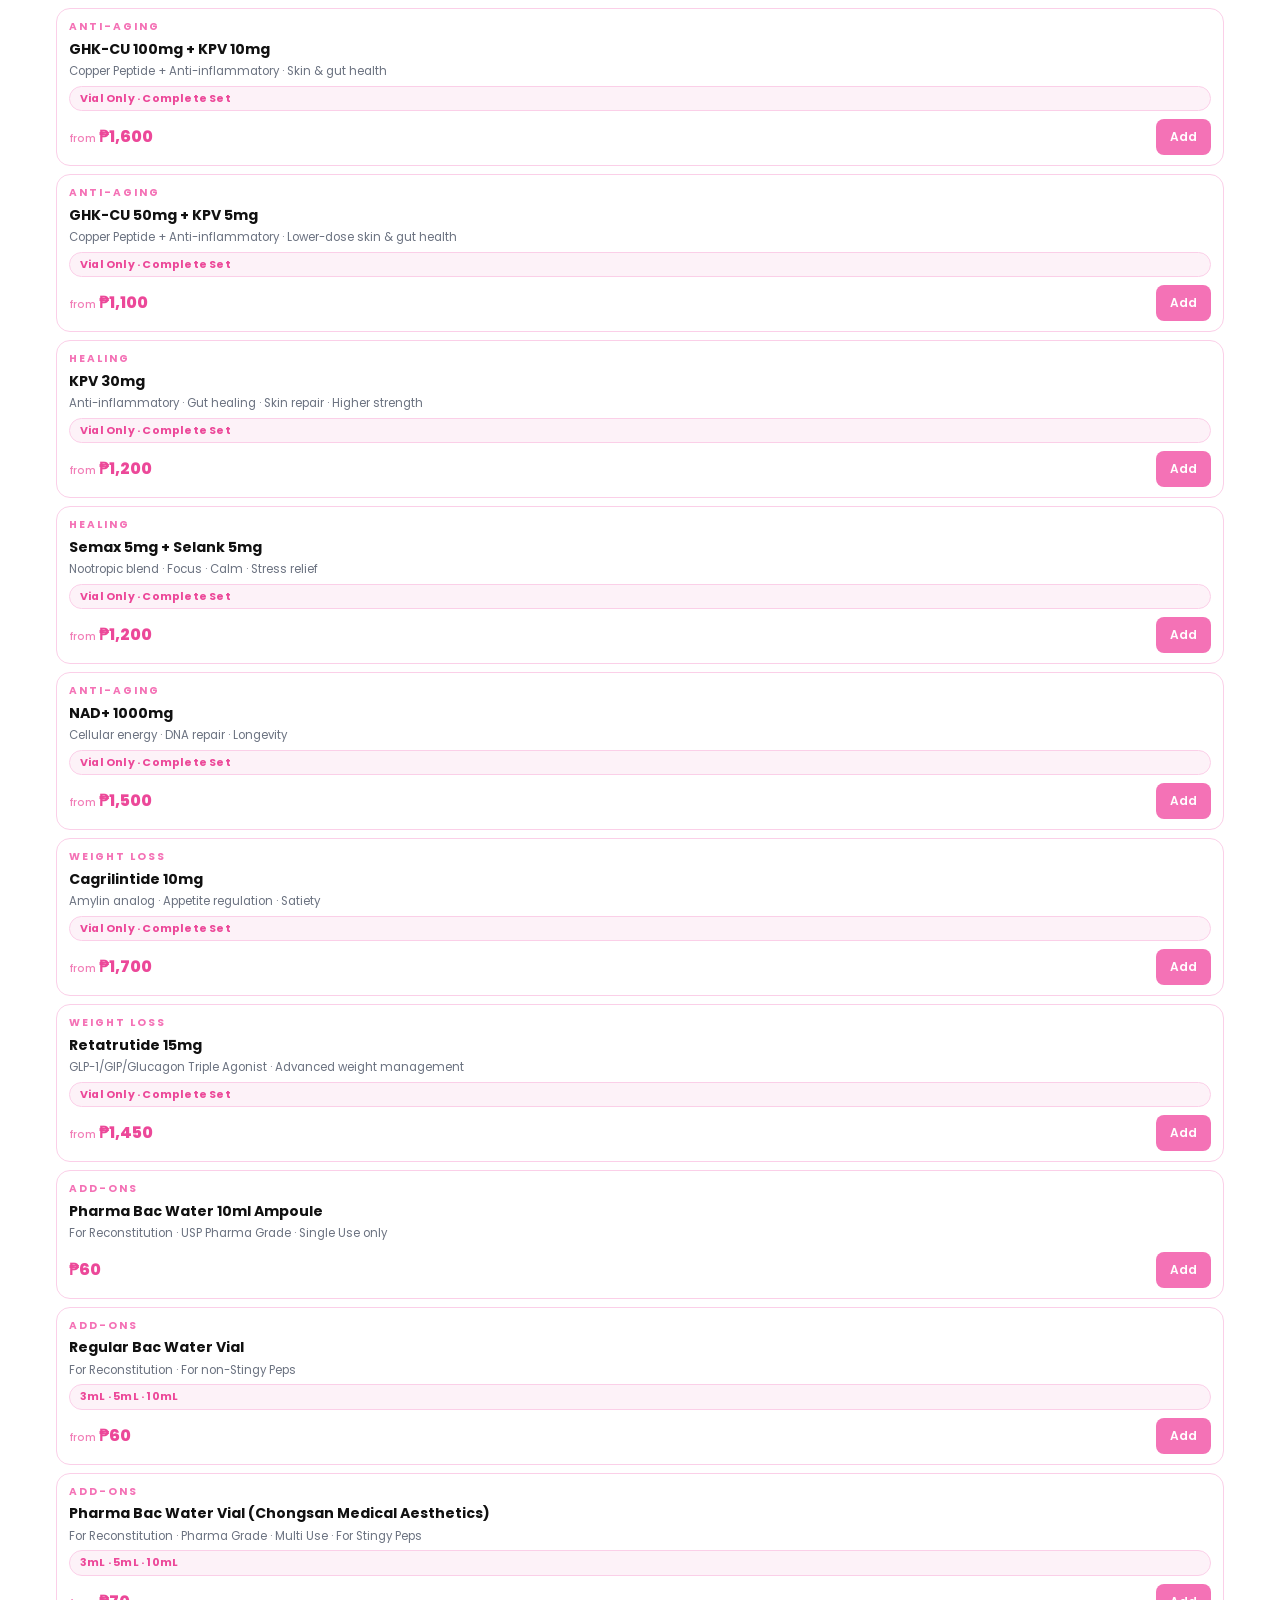
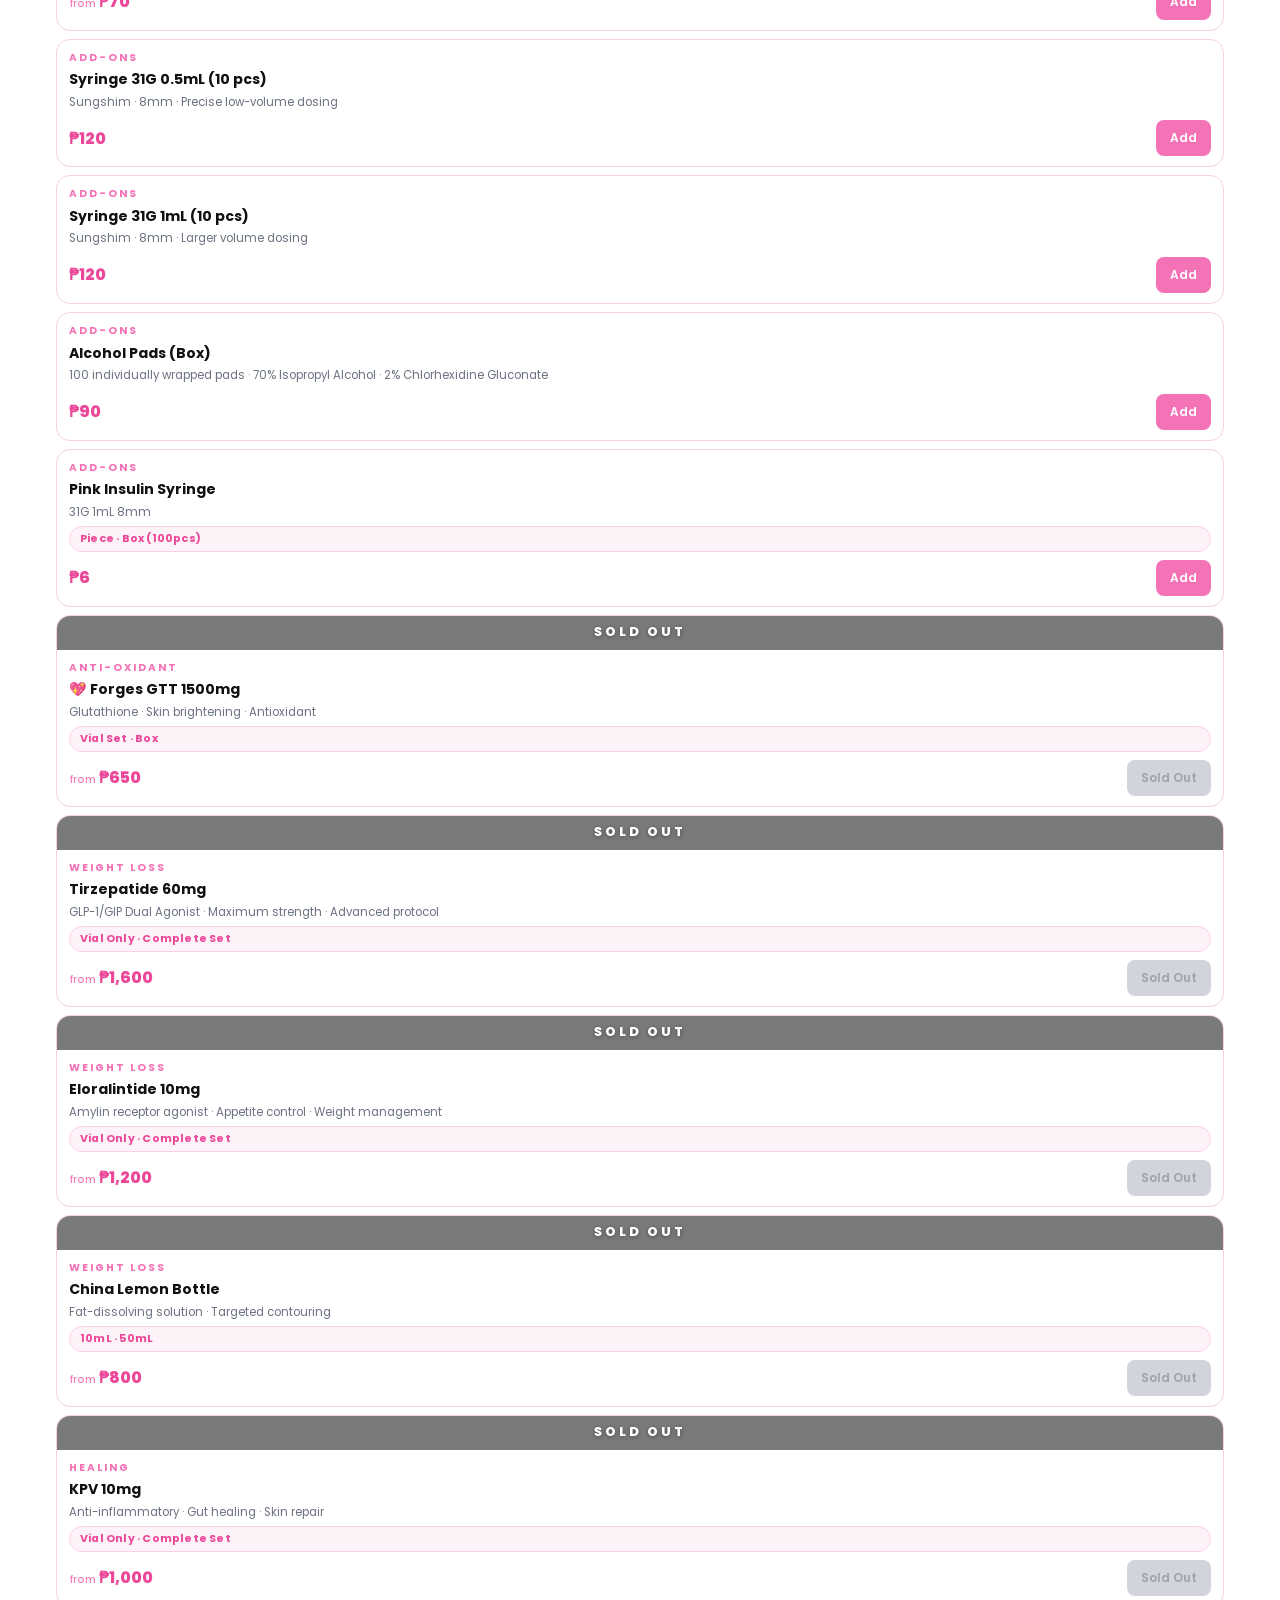
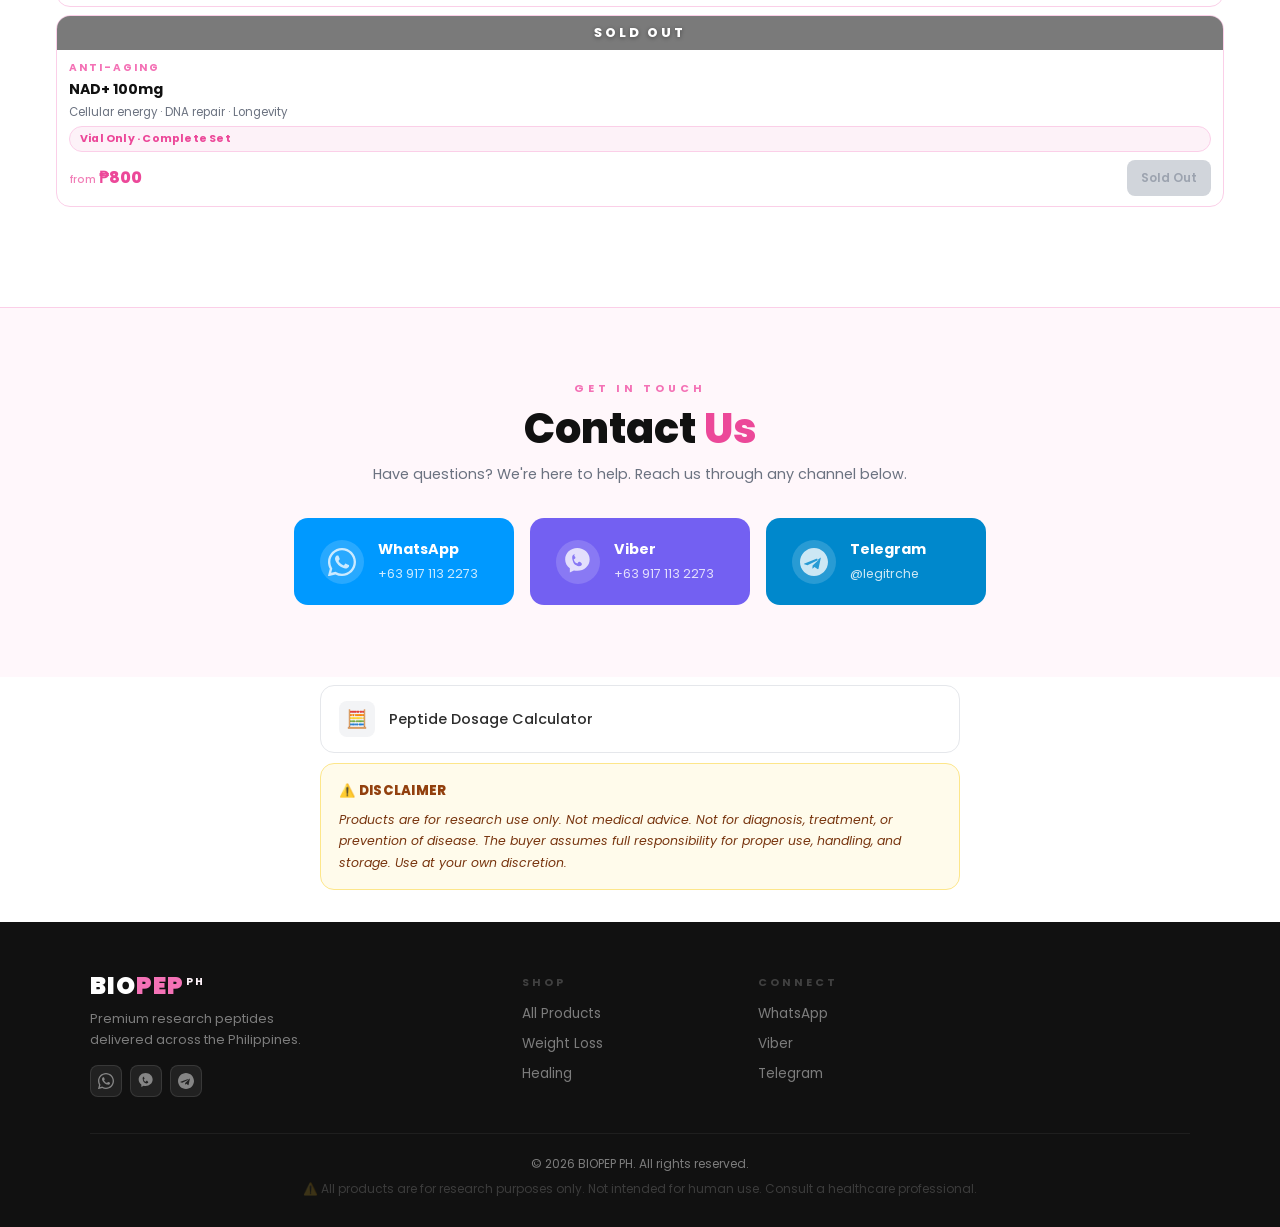
==== commit a9e11c3f: "Both BOX pre-order descriptions: BAC water is not included Rachelle's two queued Builder requests, a" ====
--- a/index.html
+++ b/index.html
@@ -1012,7 +1012,7 @@
 </div>
 
 <script src="api-config.js?v=20261015"></script>
-<script src="script.js?v=20261025d"></script>
+<script src="script.js?v=20261025e"></script>
 <script>
 (function () {
   const canvas = document.createElement('canvas');
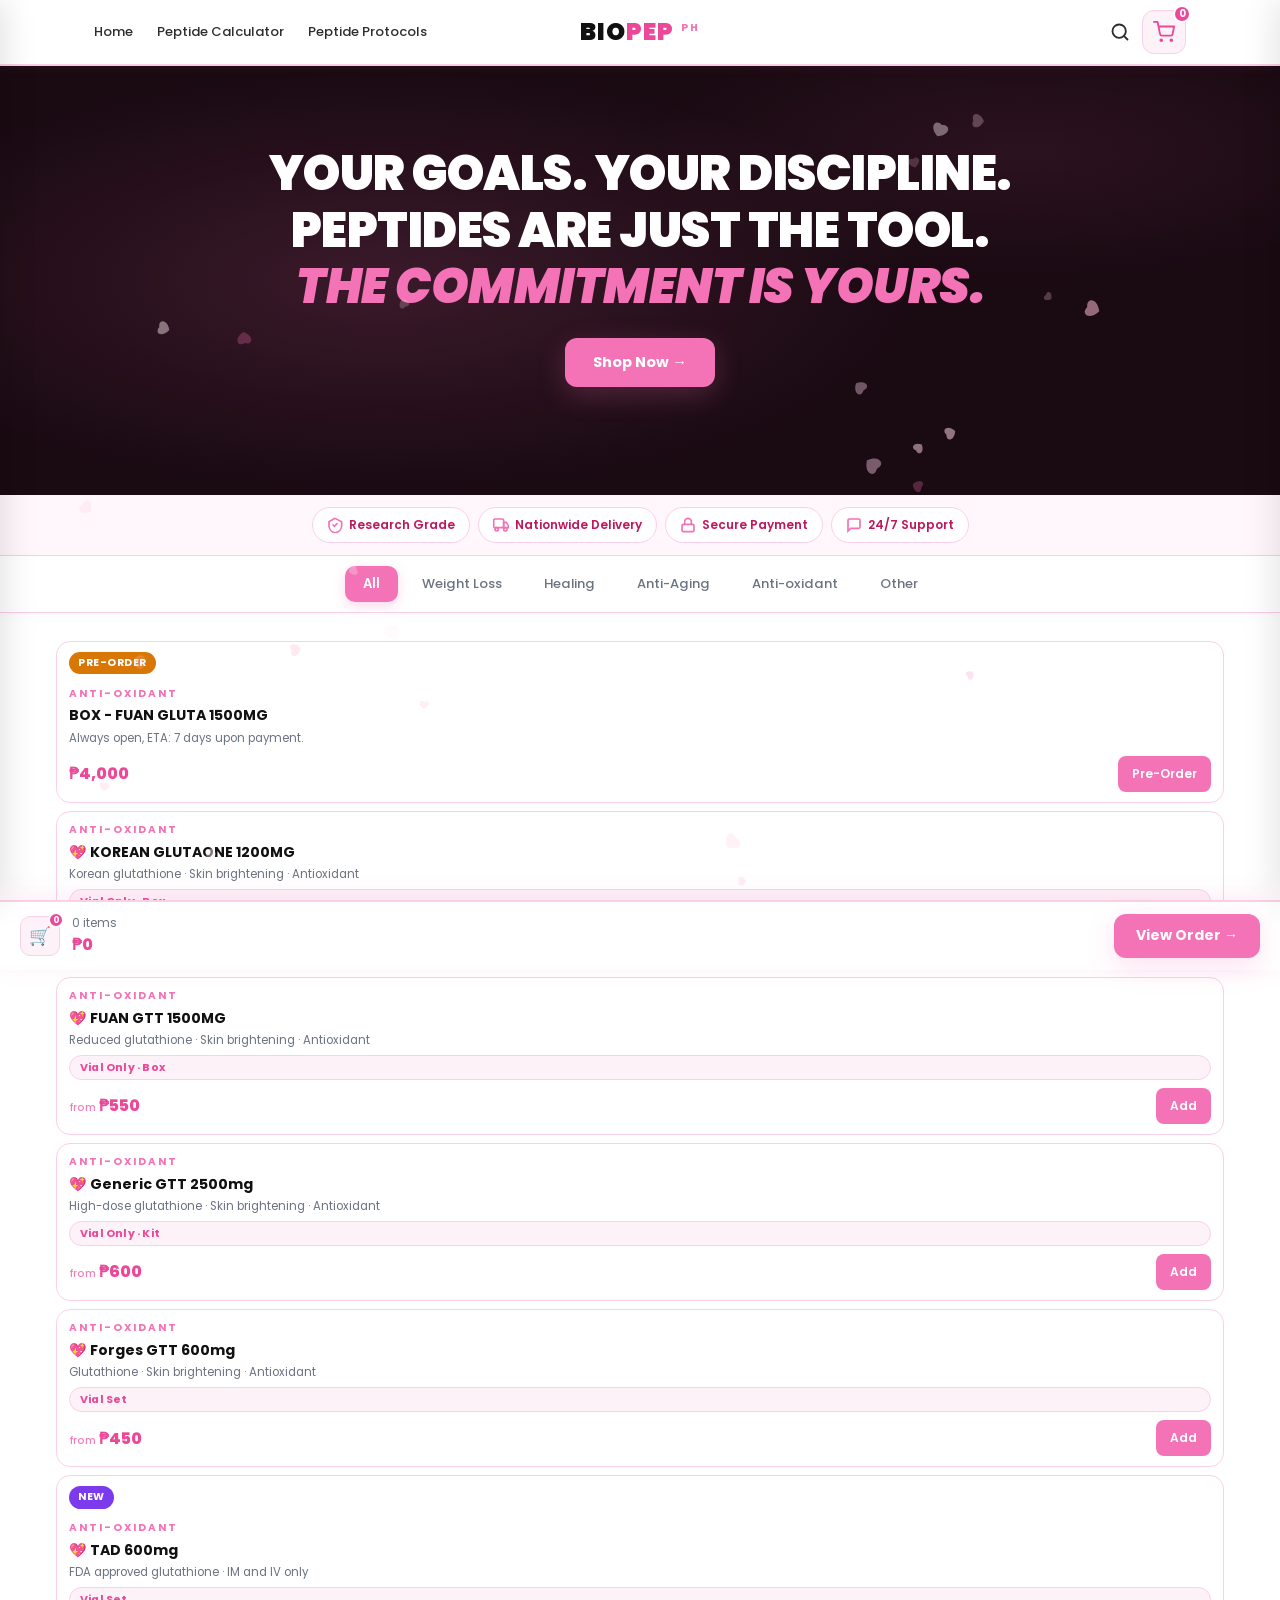
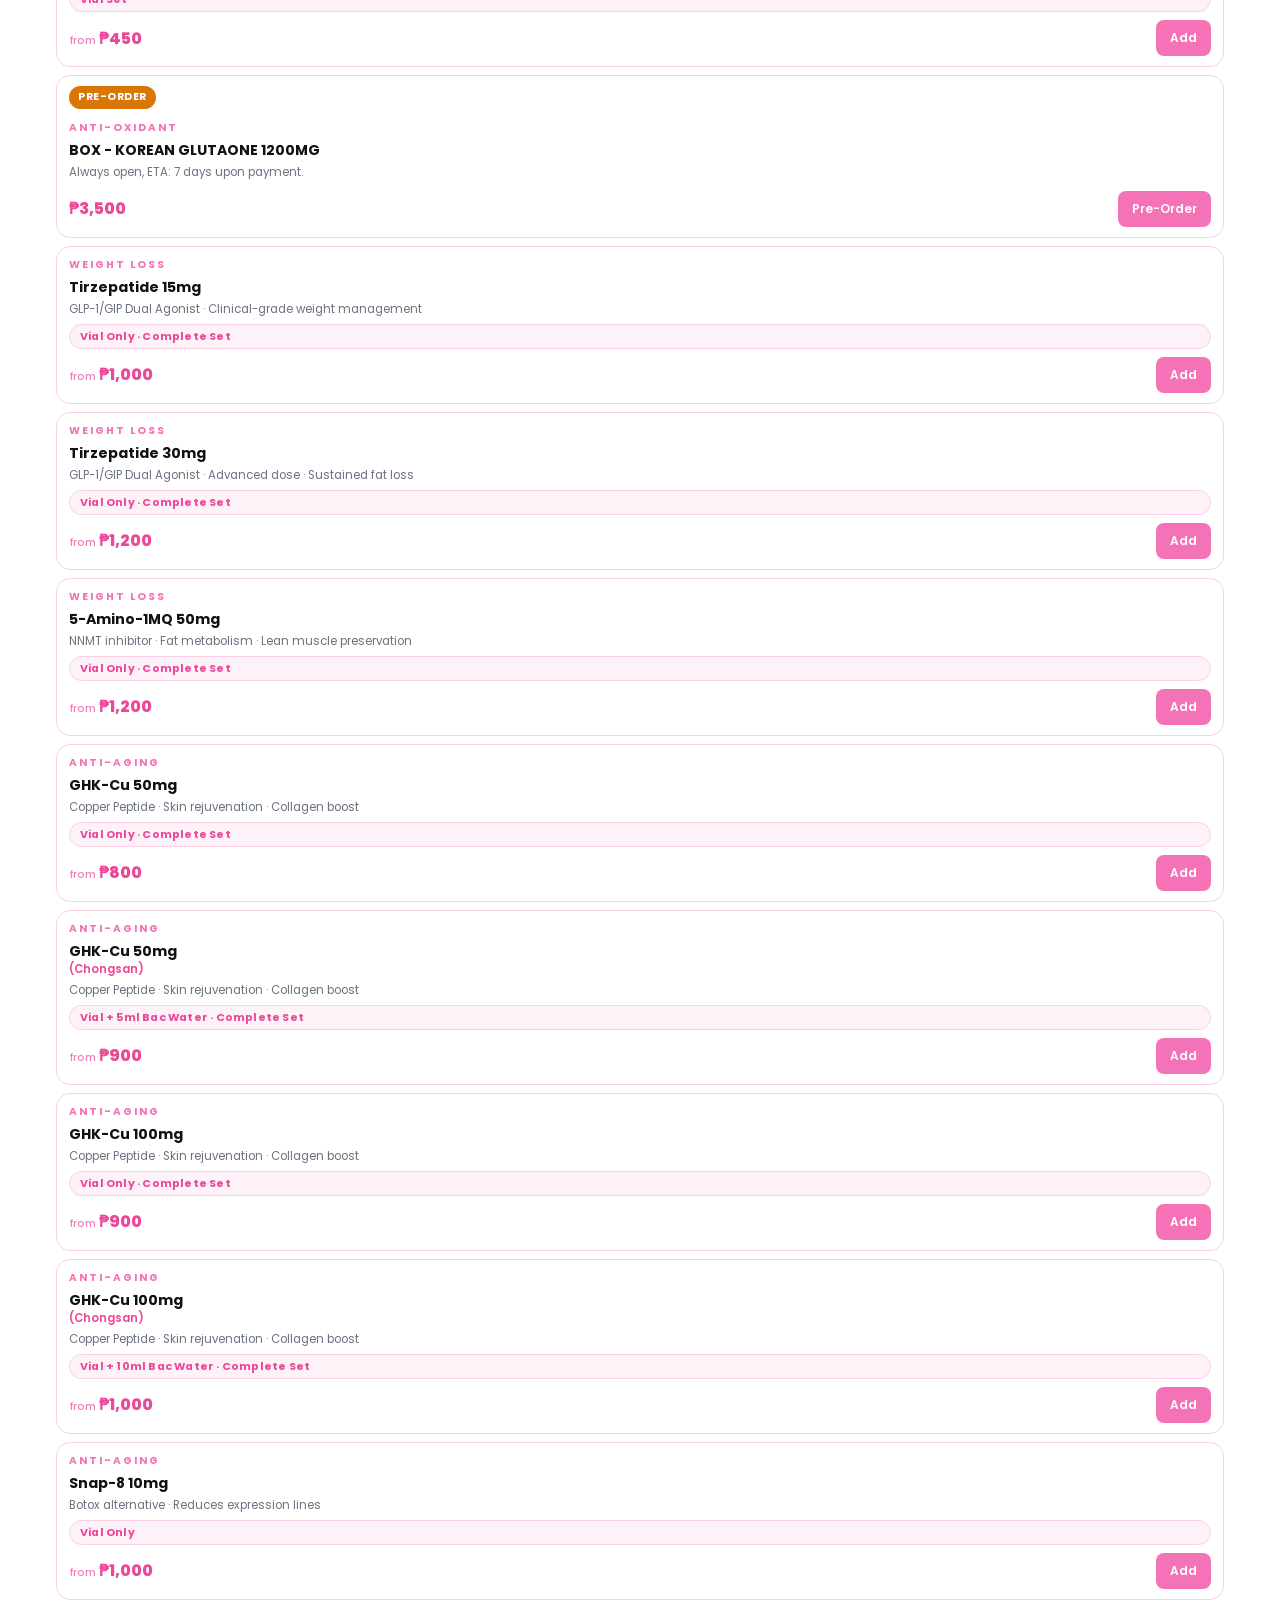
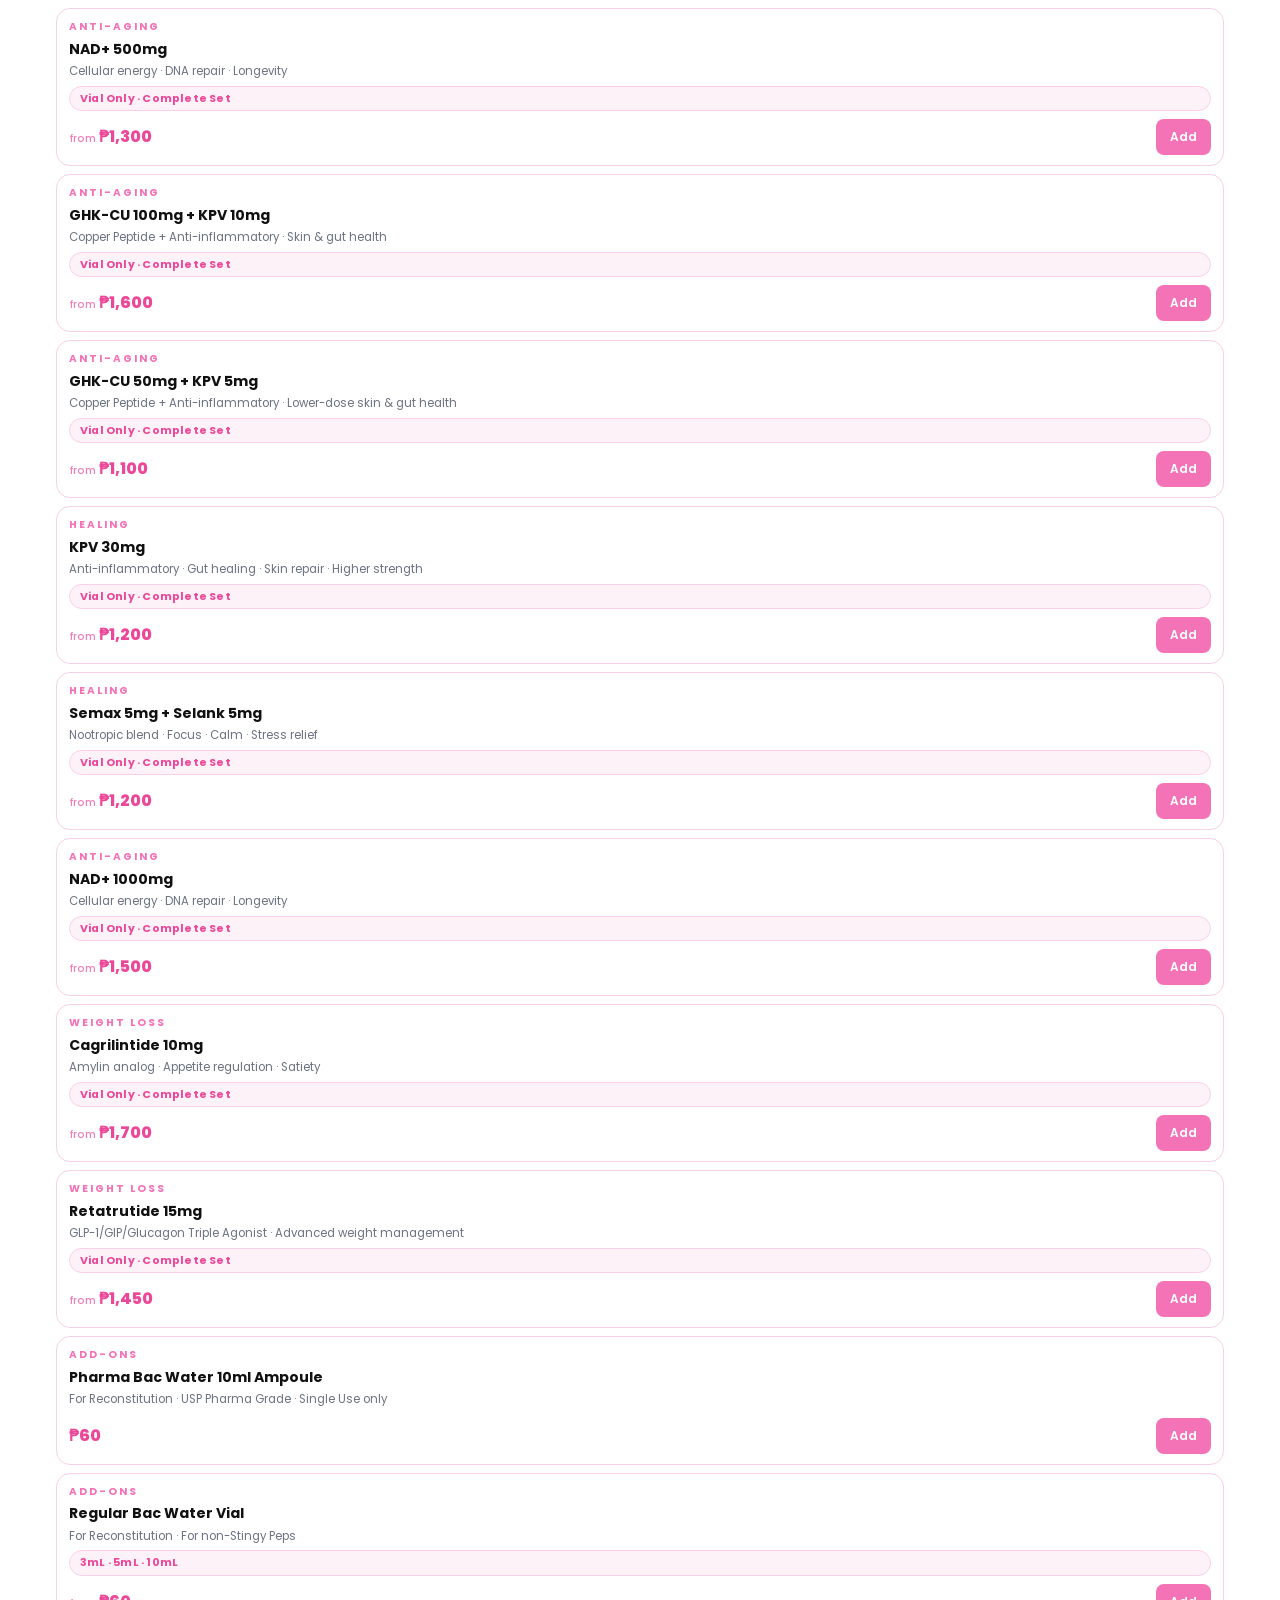
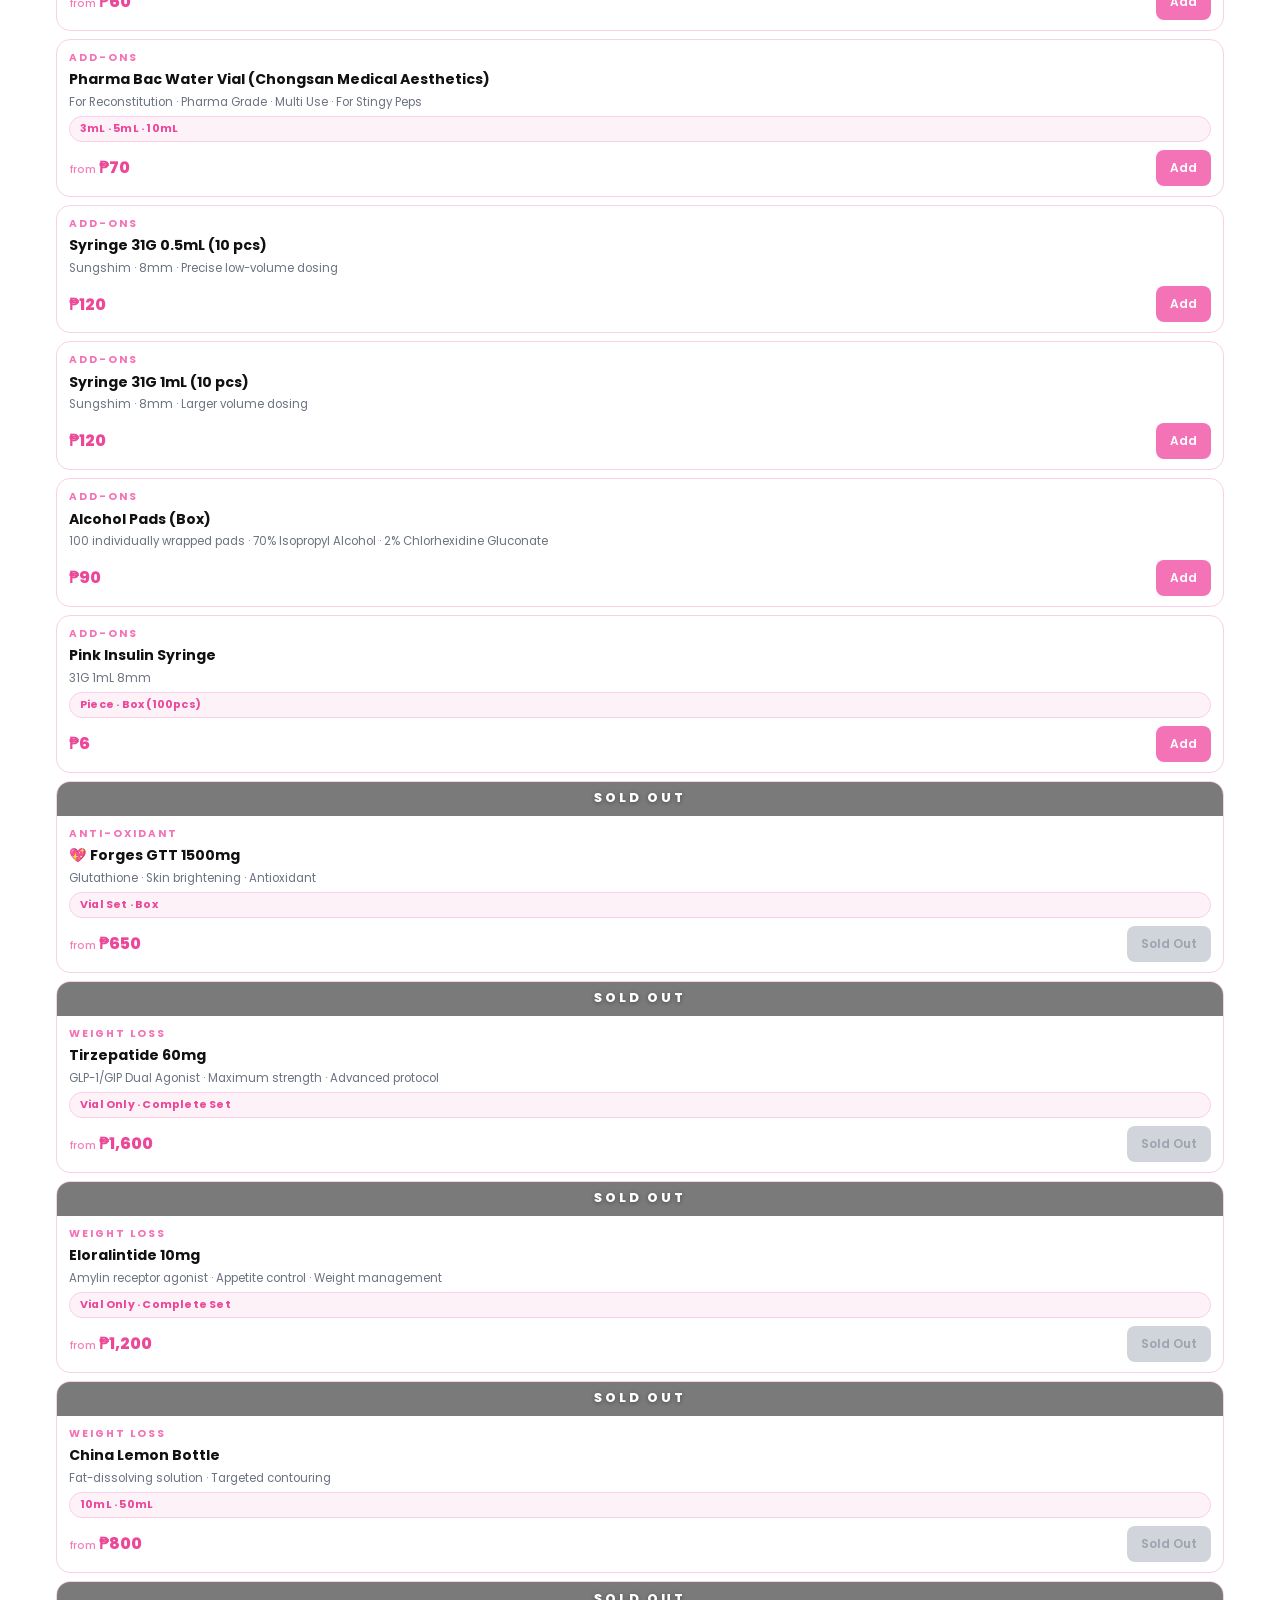
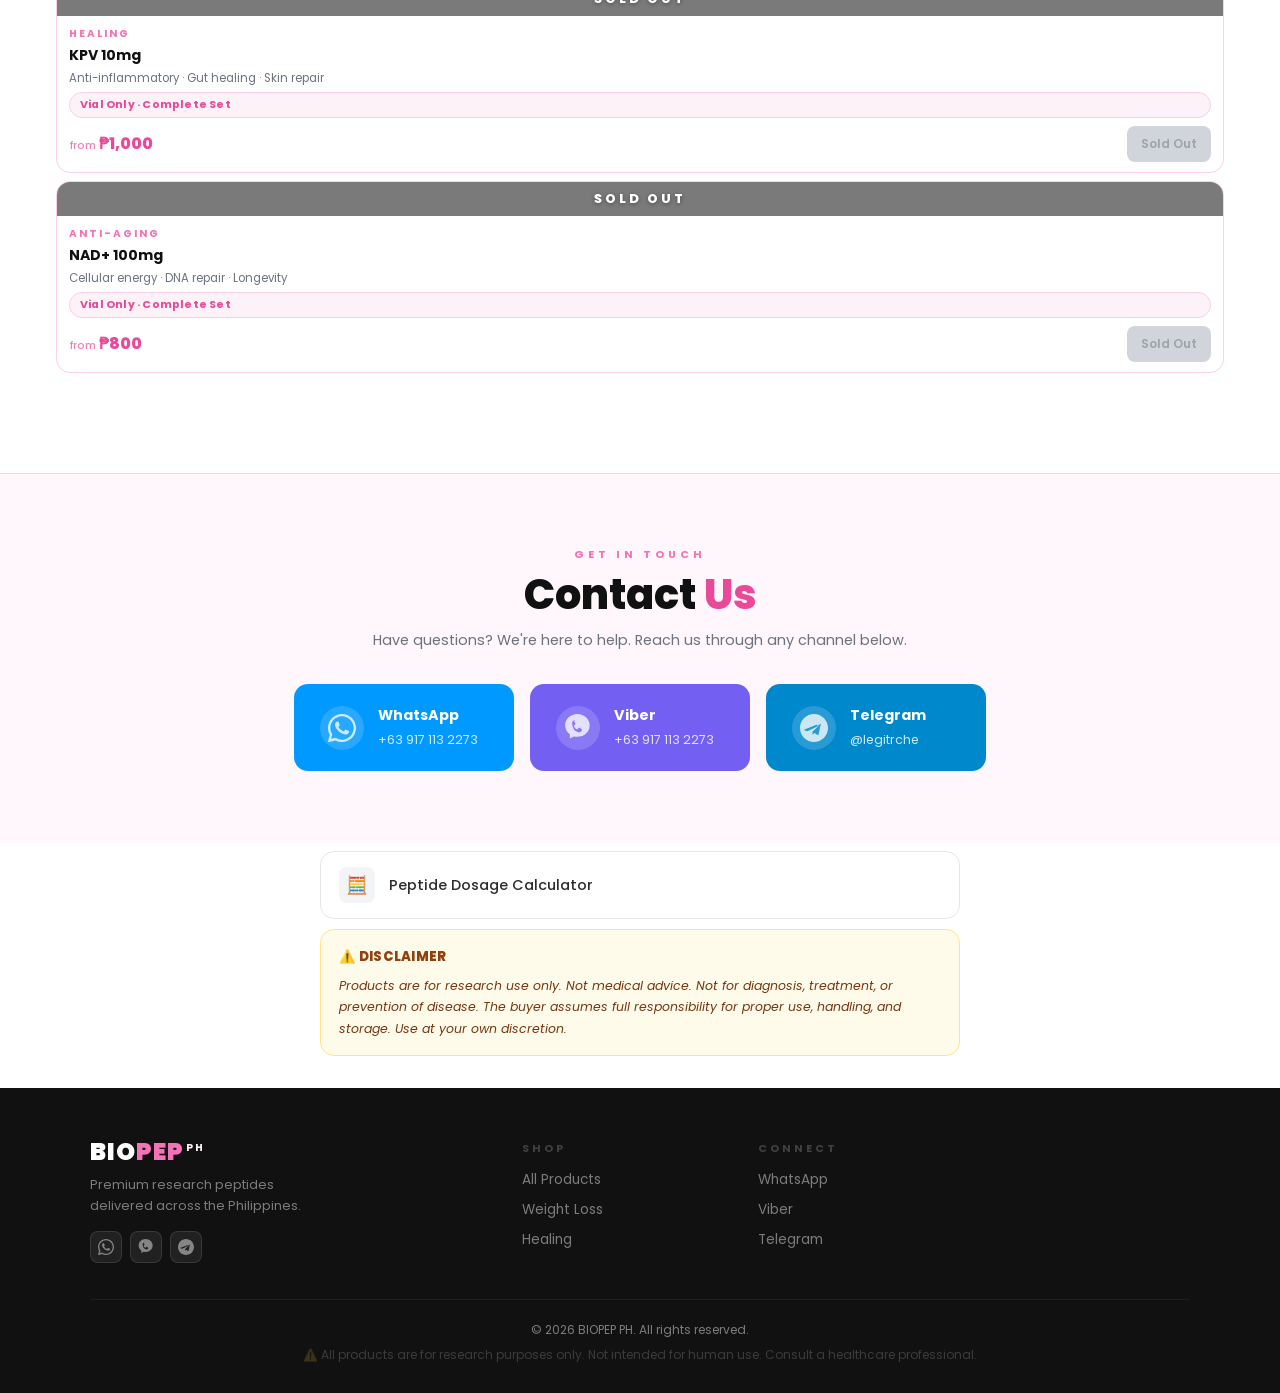
==== commit 87726db8: "Restore 5-Amino-1MQ 50mg to the storefront Ticking "Show on Site" in the sheet could not bring this " ====
--- a/index.html
+++ b/index.html
@@ -430,6 +430,24 @@
     </div>
 
     <div class="pgrid-item" data-cat="WeightLoss">
+      <div class="pcard" data-id="5-amino-1mq-50mg">
+        <div class="pcard-img" onclick="openModal('5-amino-1mq-50mg')">
+          <img src="images/5amino.jpg" alt="5-Amino-1MQ 50mg" class="pcard-photo">
+        </div>
+        <div class="pcard-body">
+          <p class="pcard-cat">Weight Loss</p>
+          <h6 class="pcard-name" onclick="openModal('5-amino-1mq-50mg')">5-Amino-1MQ 50mg</h6>
+          <p class="pcard-desc">NNMT inhibitor · Fat metabolism · Lean muscle preservation</p>
+          <p class="pcard-variants">Vial Only · Complete Set</p>
+          <div class="pcard-foot">
+            <span class="pcard-price"><small style="font-size:.65em;font-weight:500;opacity:.7">from </small>₱1,200</span>
+            <button class="btn-add" onclick="openModal('5-amino-1mq-50mg')">Add</button>
+          </div>
+        </div>
+      </div>
+    </div>
+
+    <div class="pgrid-item" data-cat="WeightLoss">
       <div class="pcard" data-id="china-lemon-bottle">
         <div class="pcard-img" onclick="openModal('china-lemon-bottle')">
           <div class="soldout-overlay"><span>Sold Out</span></div>
@@ -1012,7 +1030,7 @@
 </div>
 
 <script src="api-config.js?v=20261015"></script>
-<script src="script.js?v=20261025e"></script>
+<script src="script.js?v=20261114"></script>
 <script>
 (function () {
   const canvas = document.createElement('canvas');
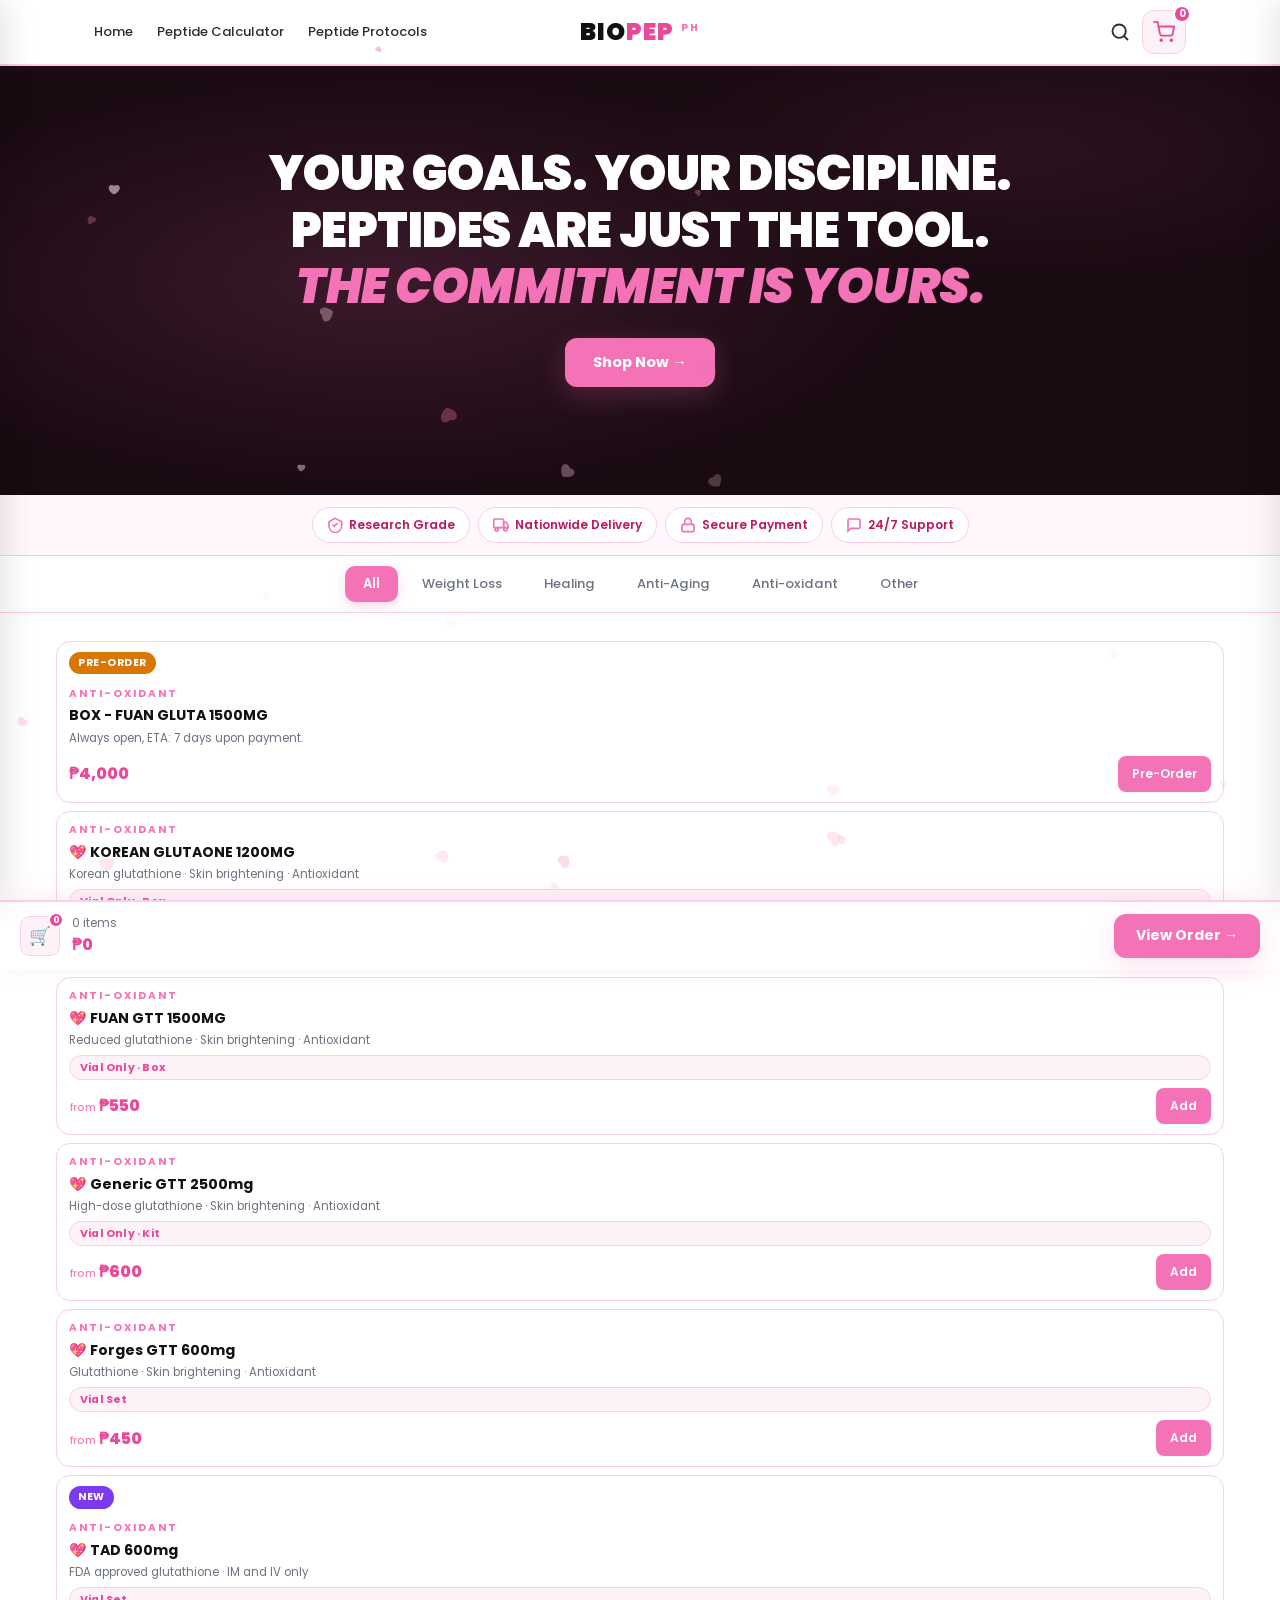
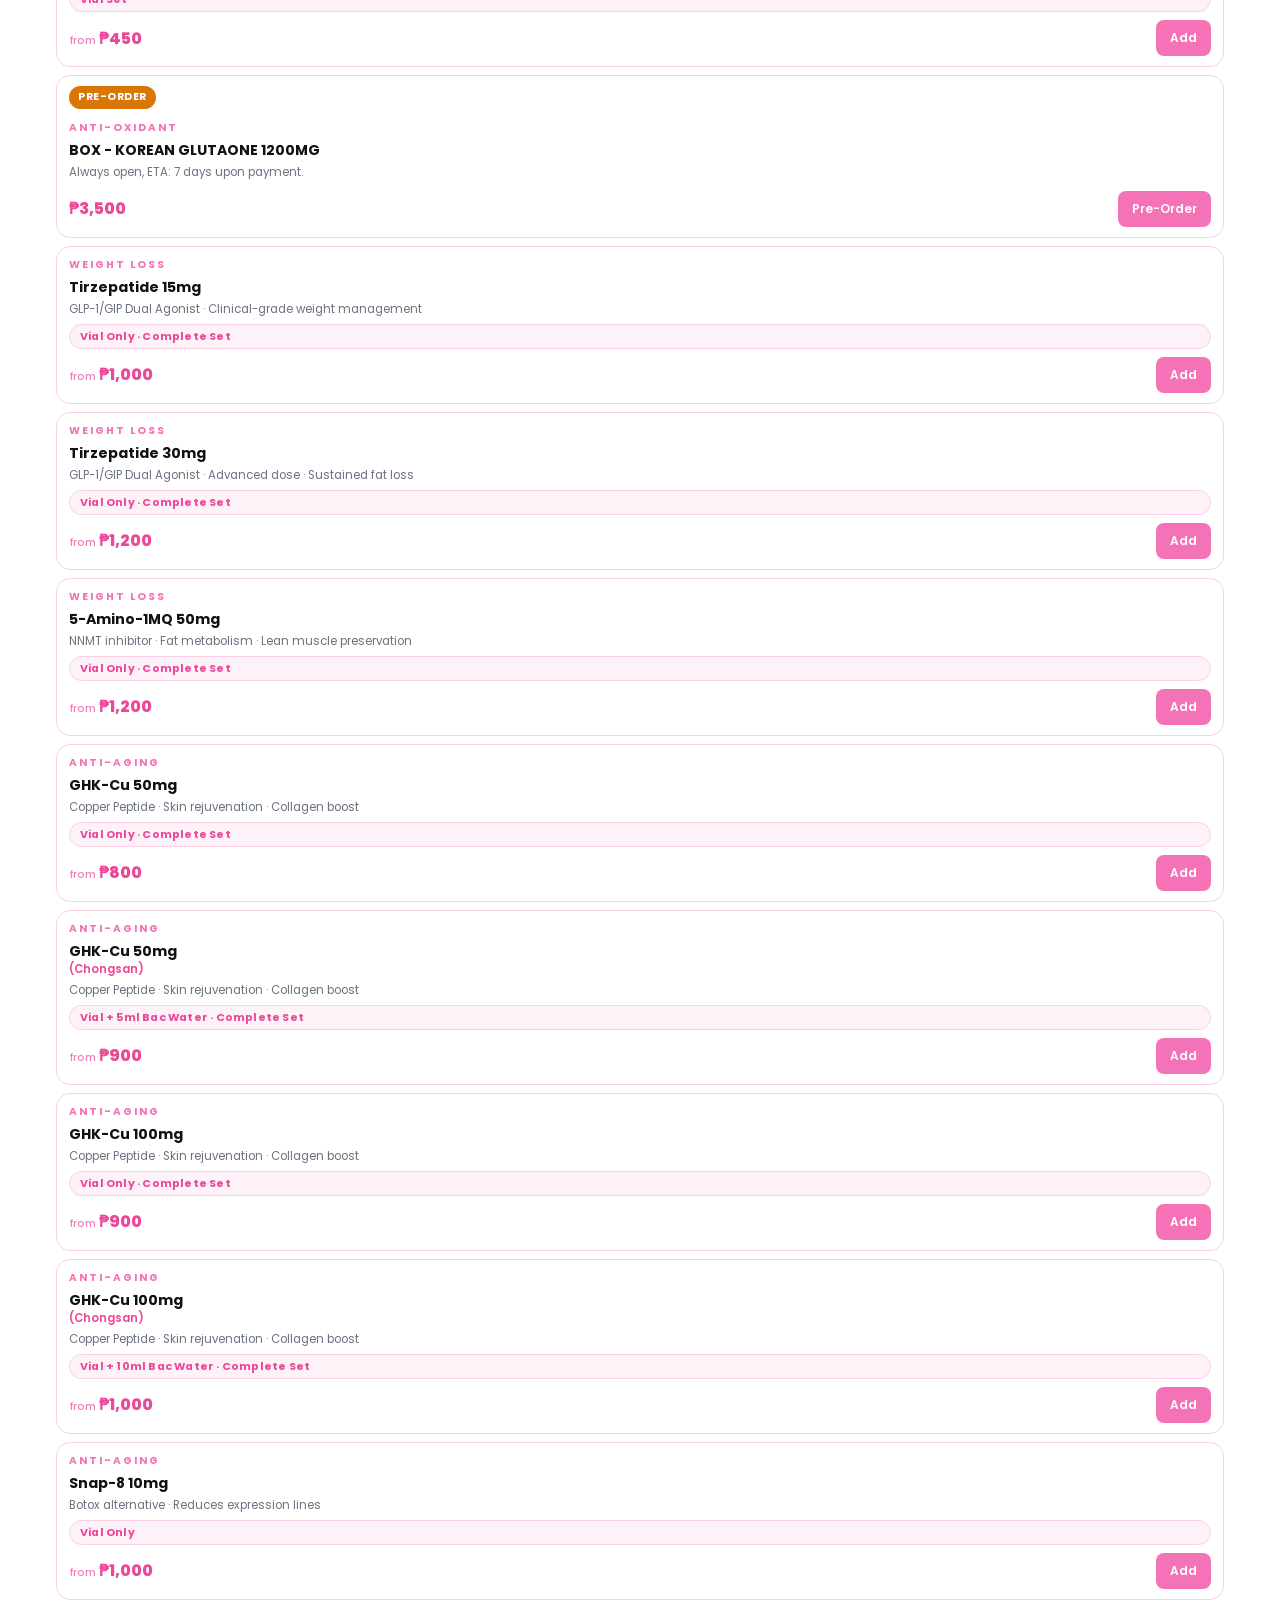
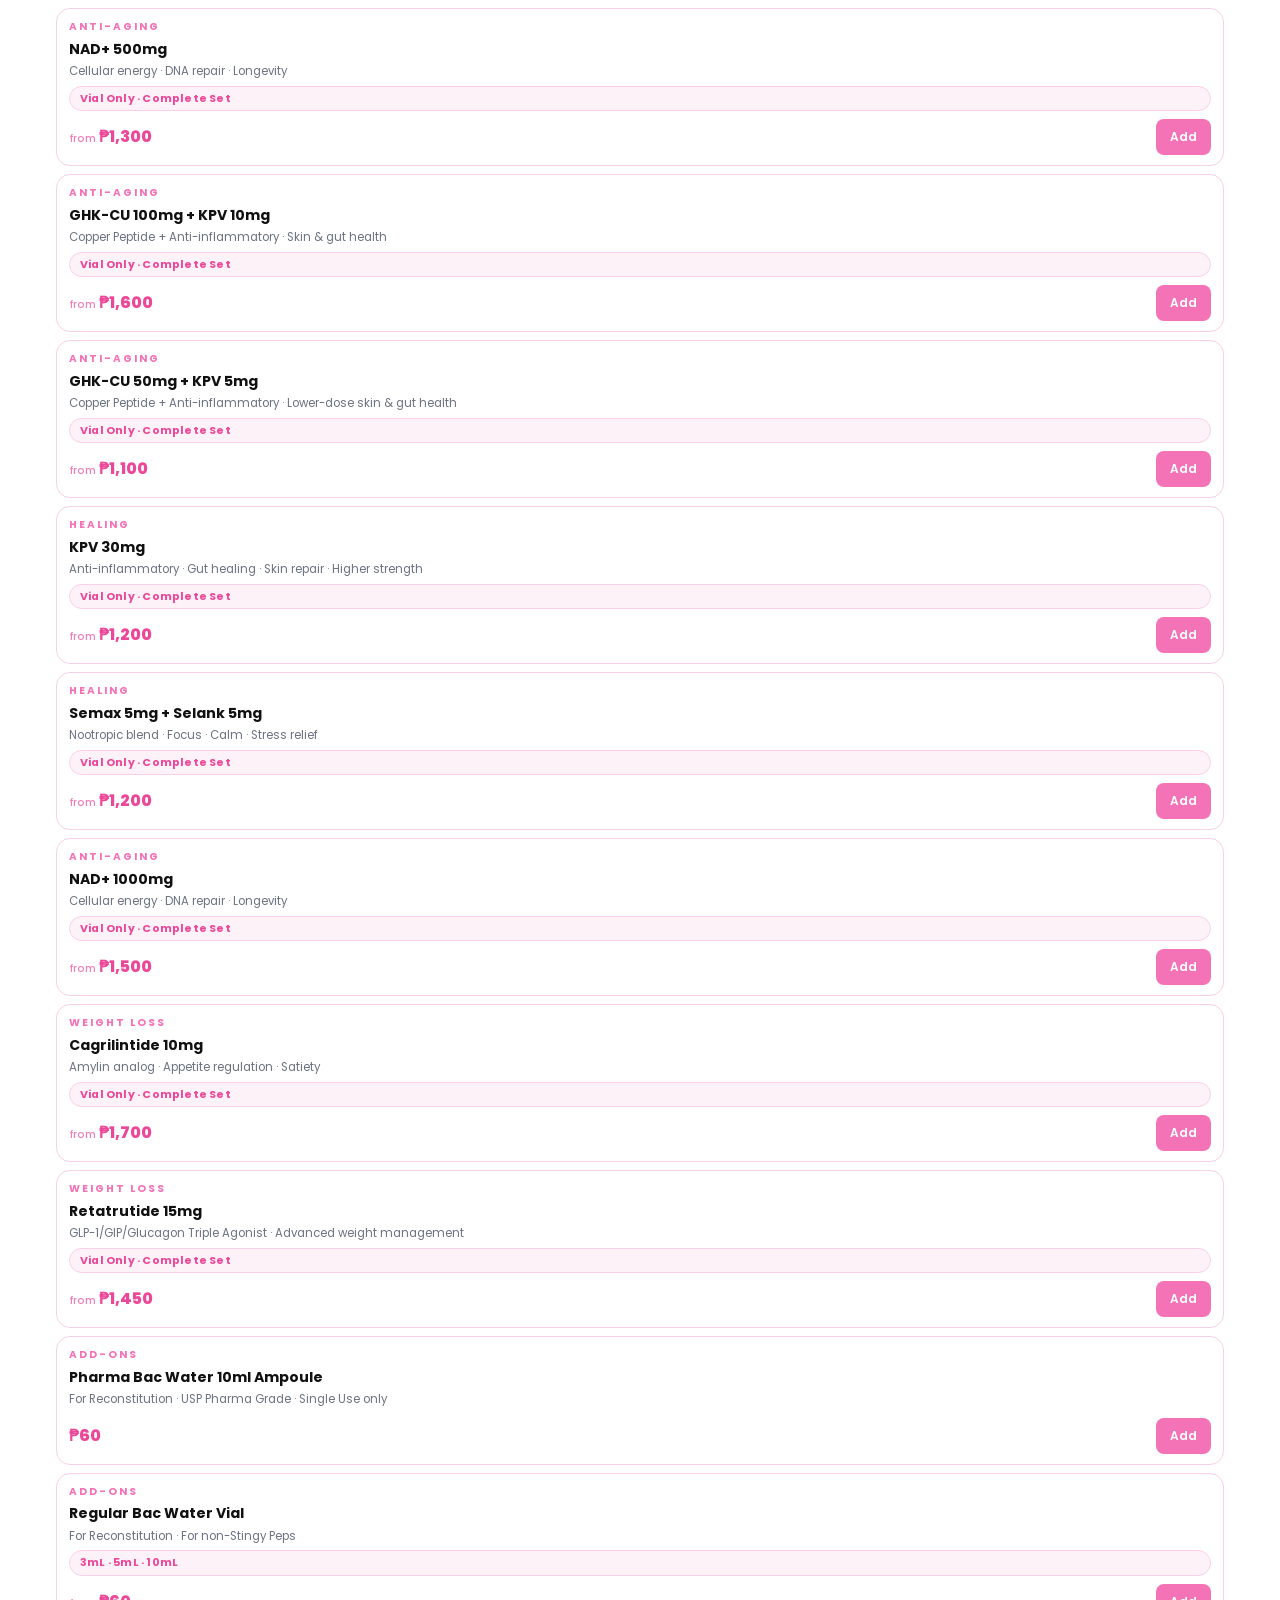
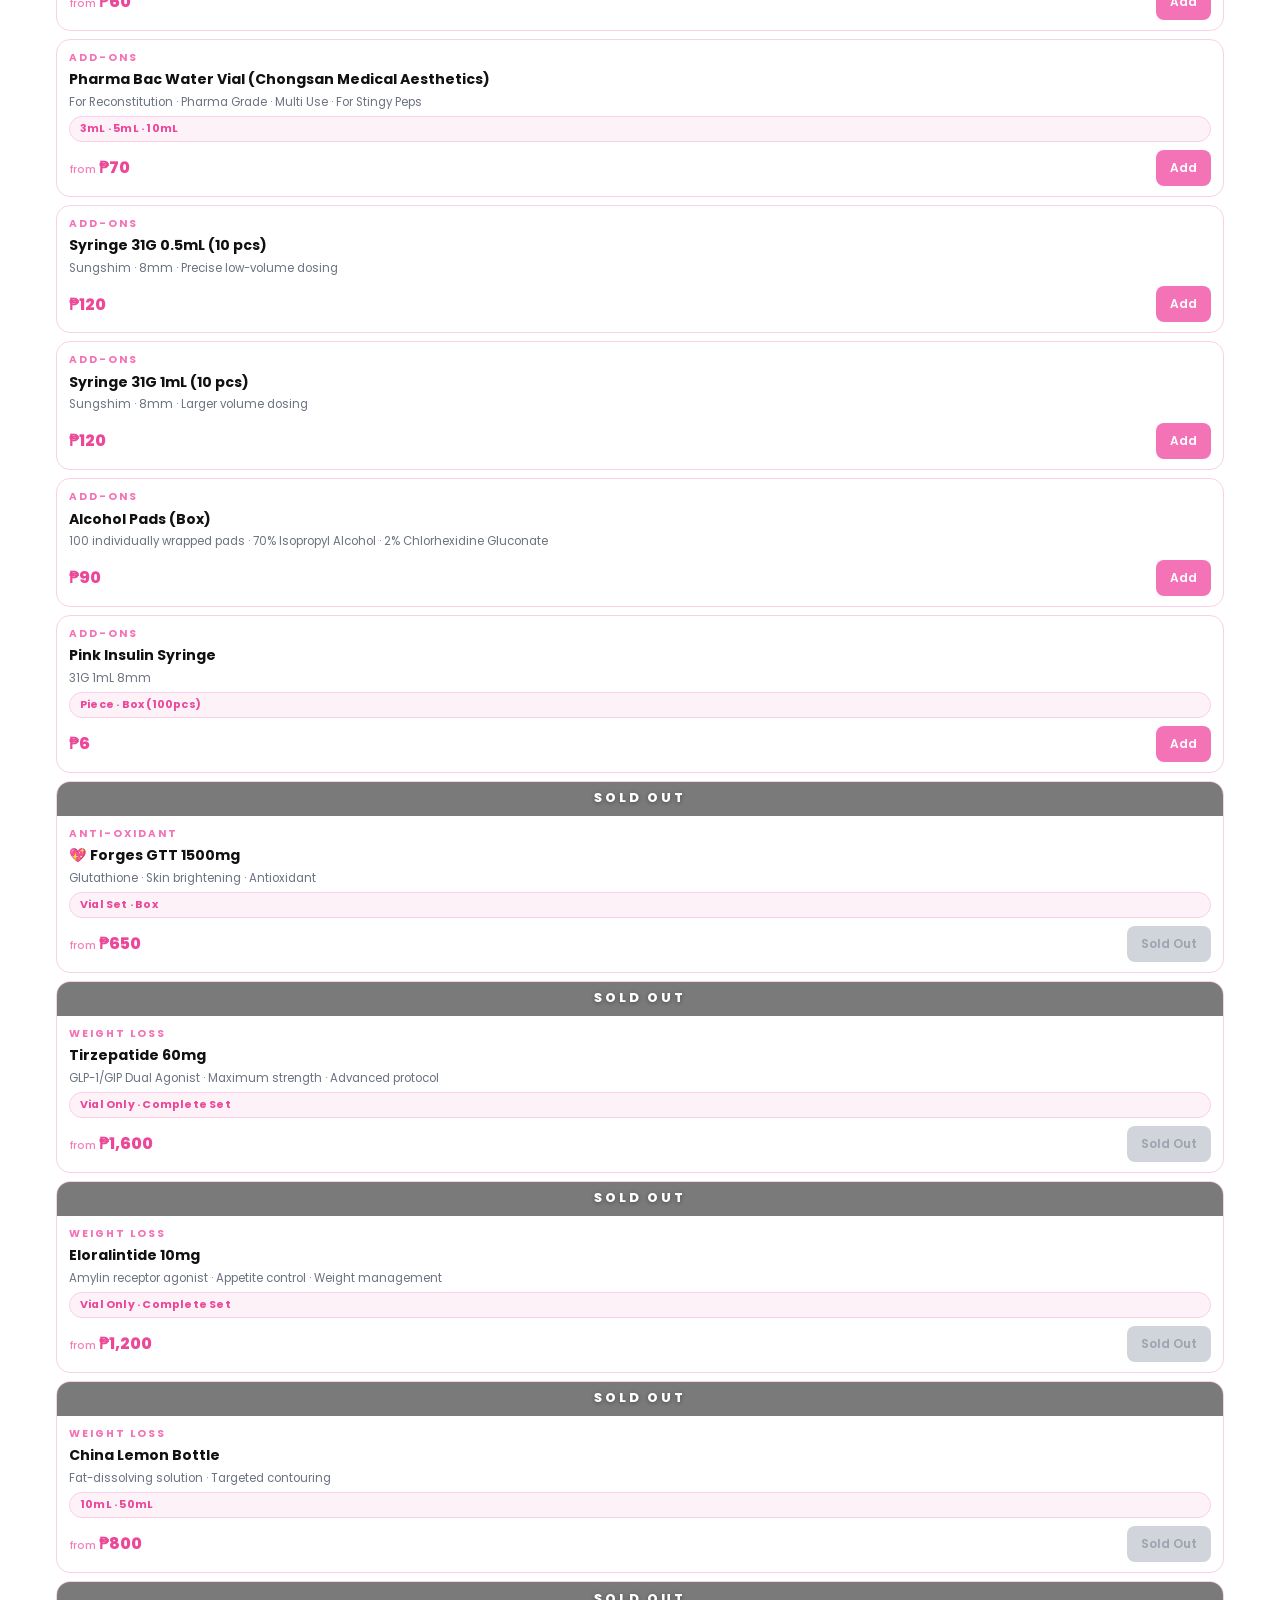
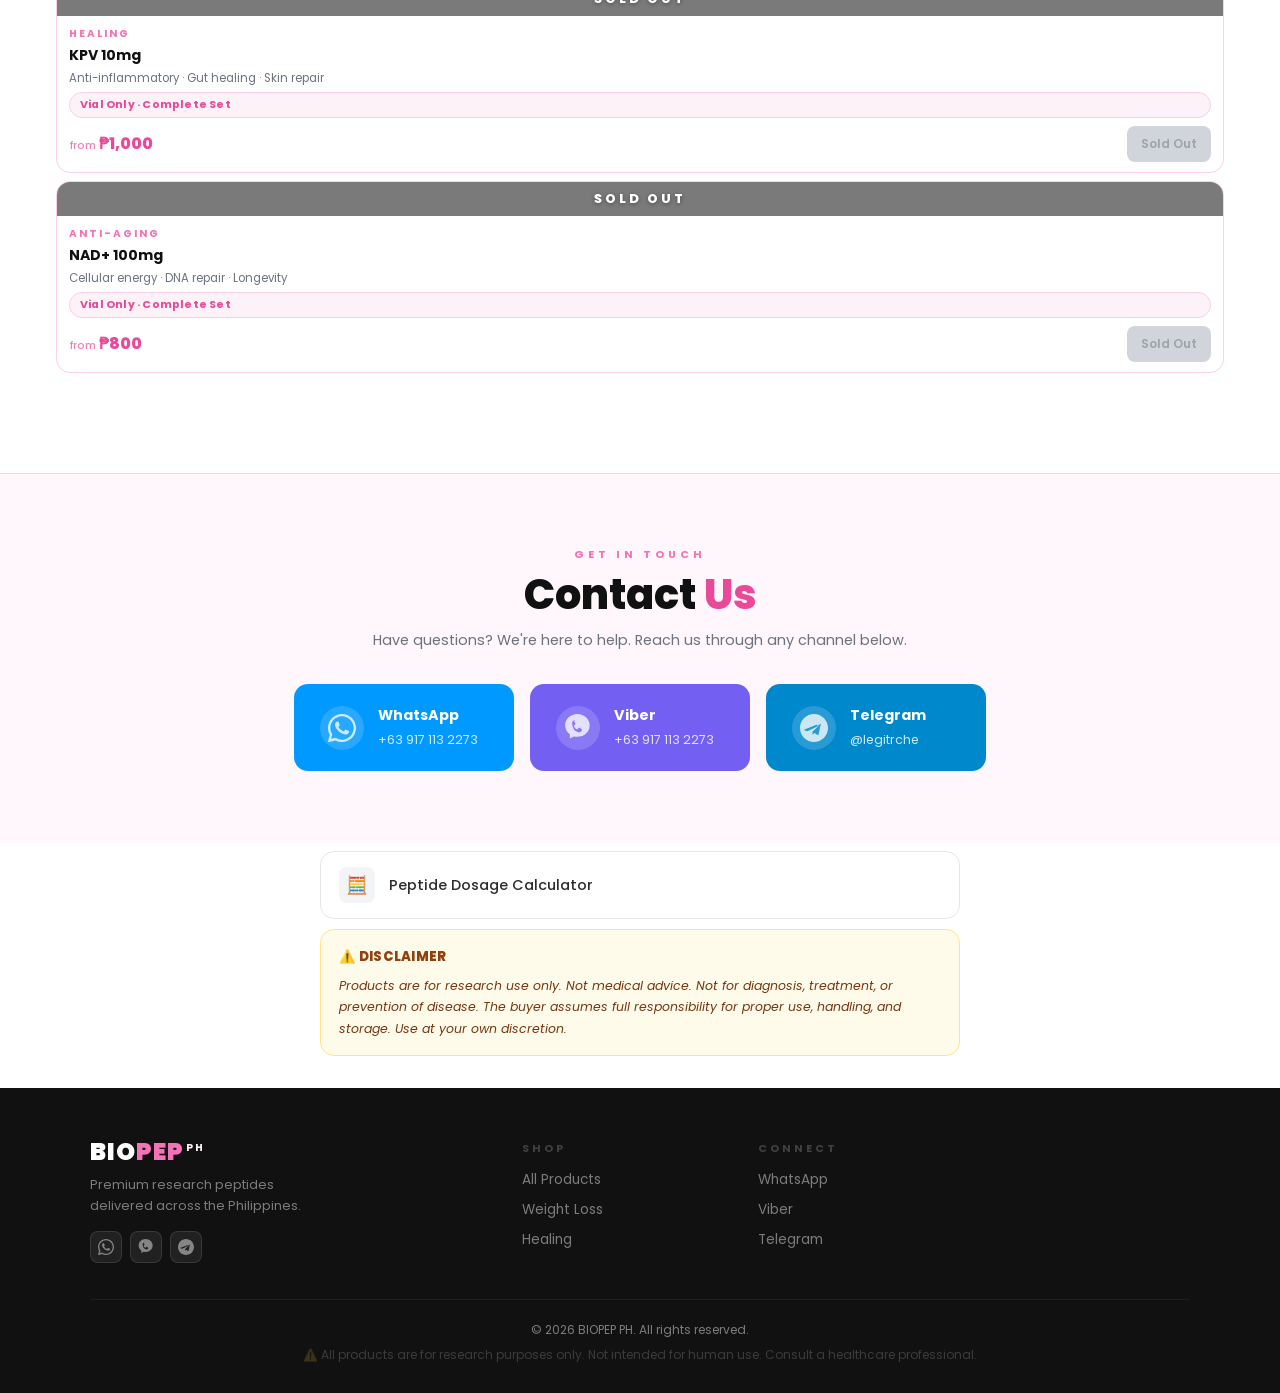
==== commit fc0bdff4: "5-Amino Complete Set: spell out the full kit contents "Peptide vial + bacteriostatic water + insulin" ====
--- a/index.html
+++ b/index.html
@@ -1030,7 +1030,7 @@
 </div>
 
 <script src="api-config.js?v=20261015"></script>
-<script src="script.js?v=20261114"></script>
+<script src="script.js?v=20261114b"></script>
 <script>
 (function () {
   const canvas = document.createElement('canvas');
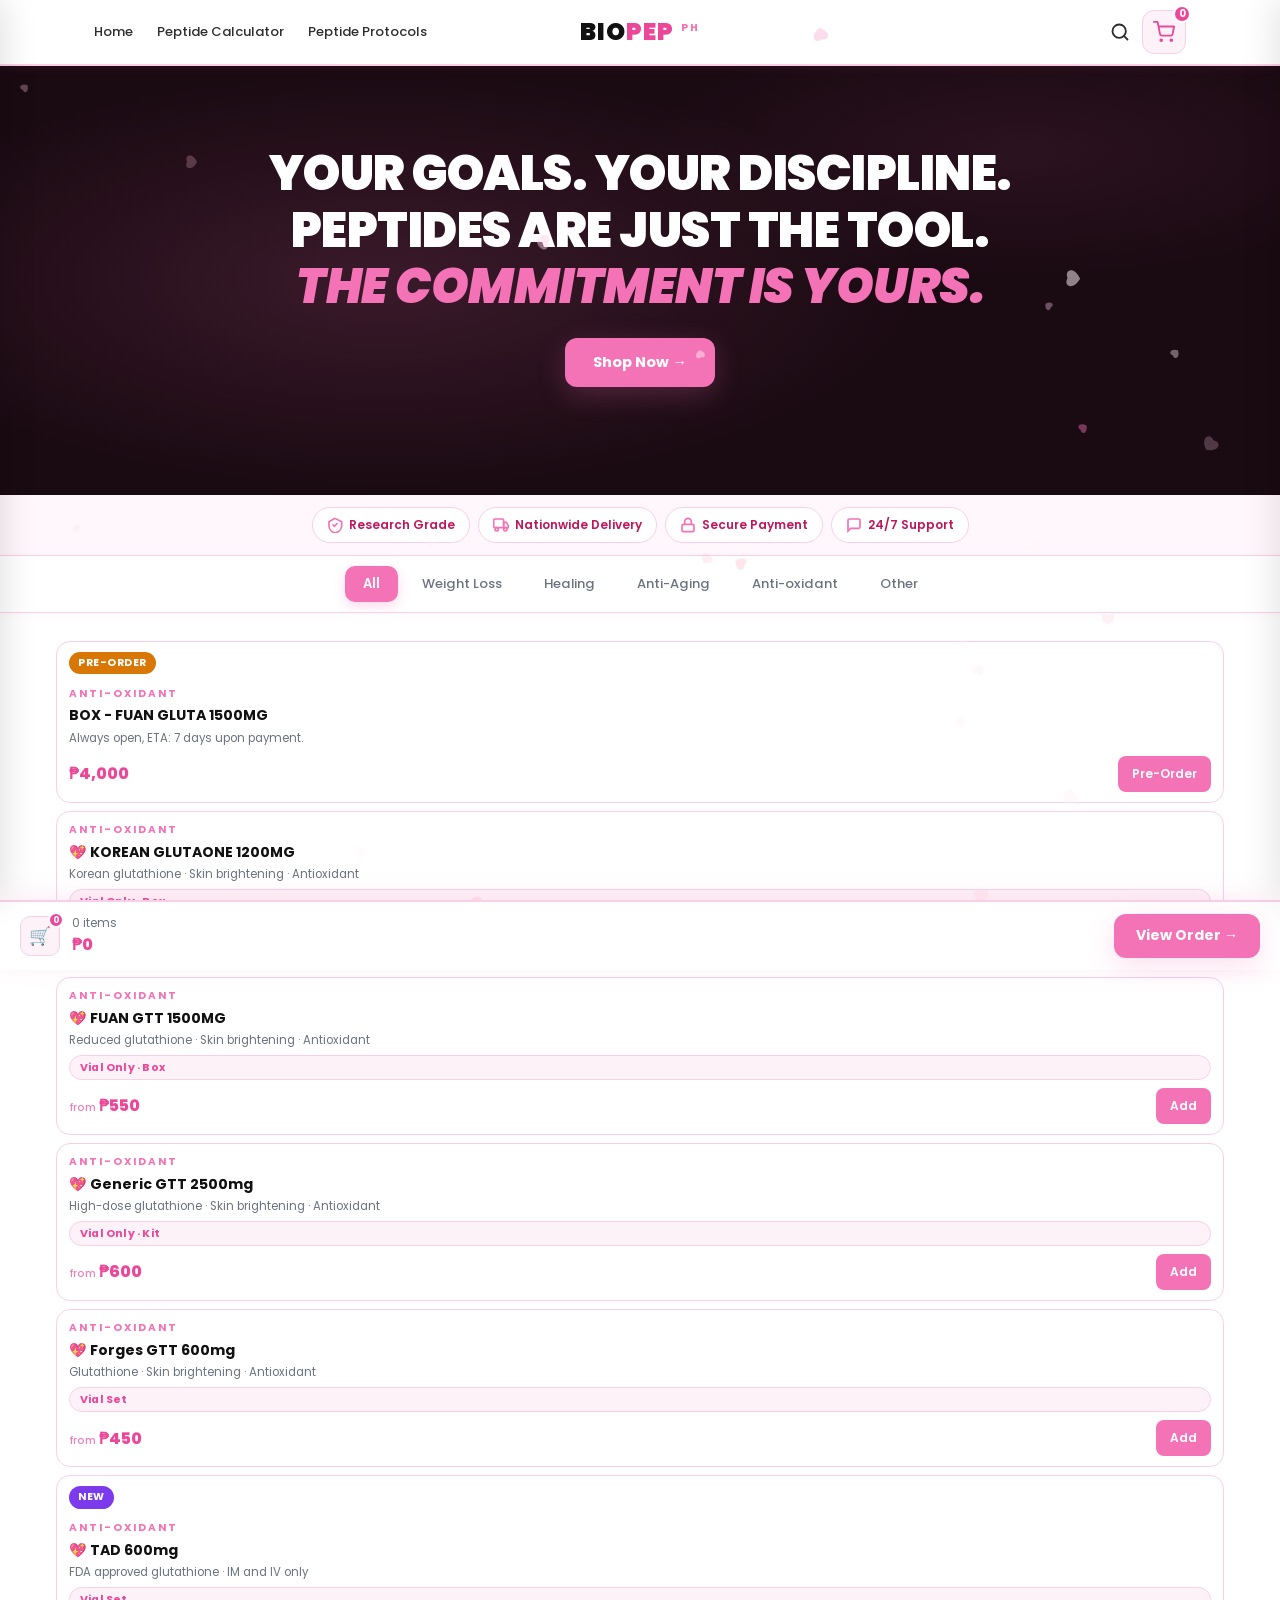
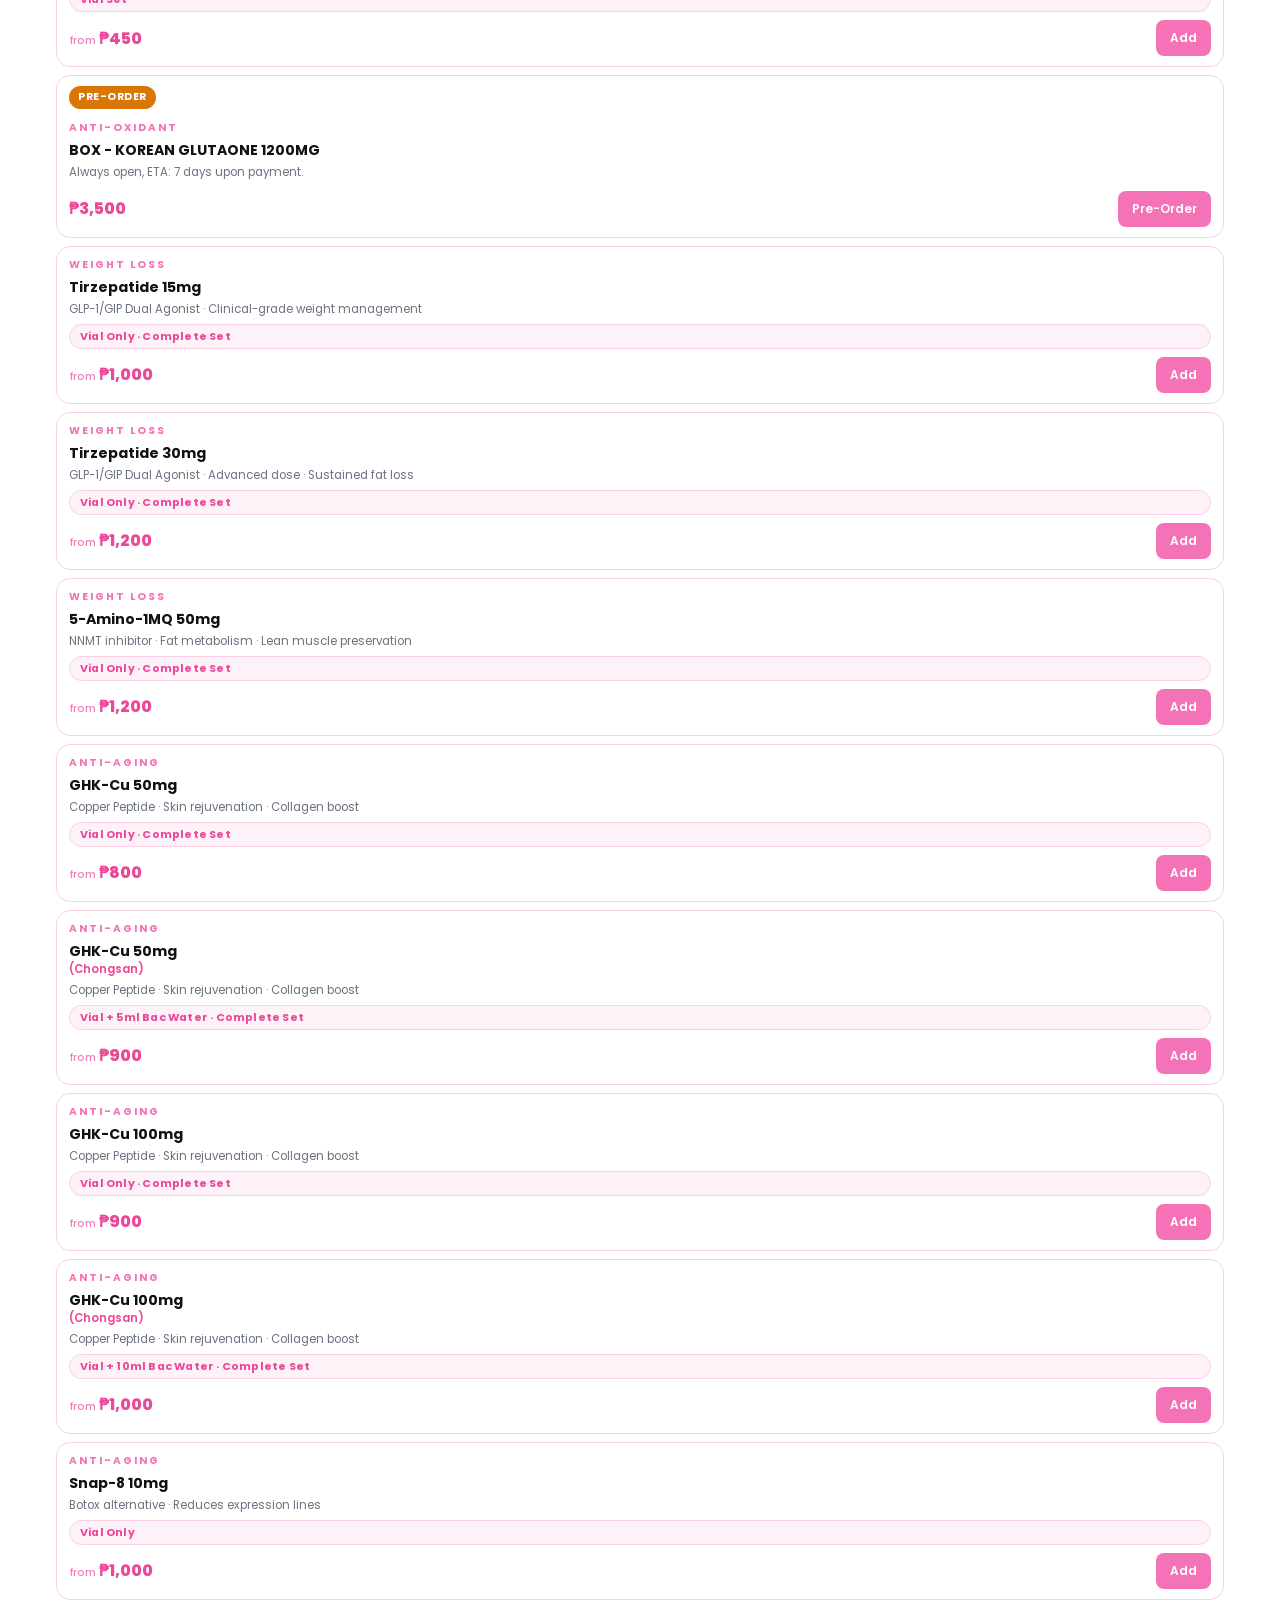
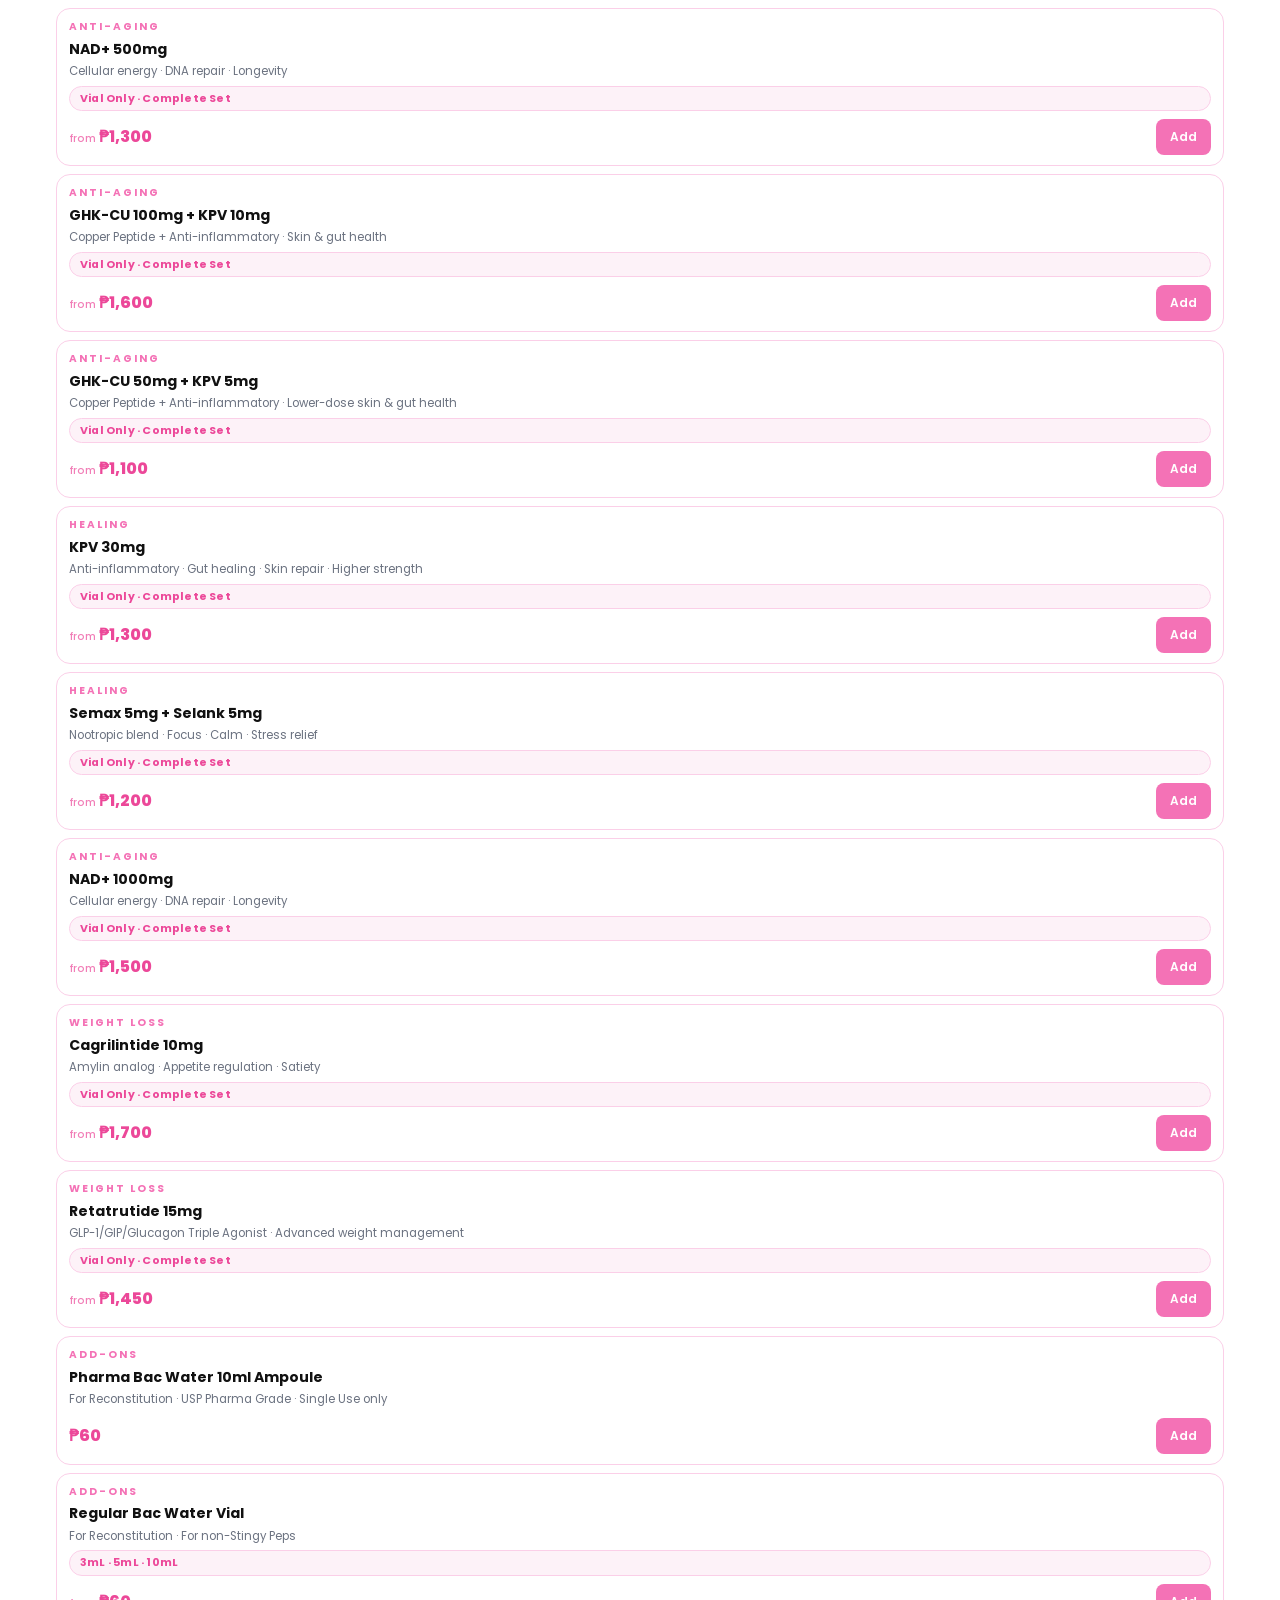
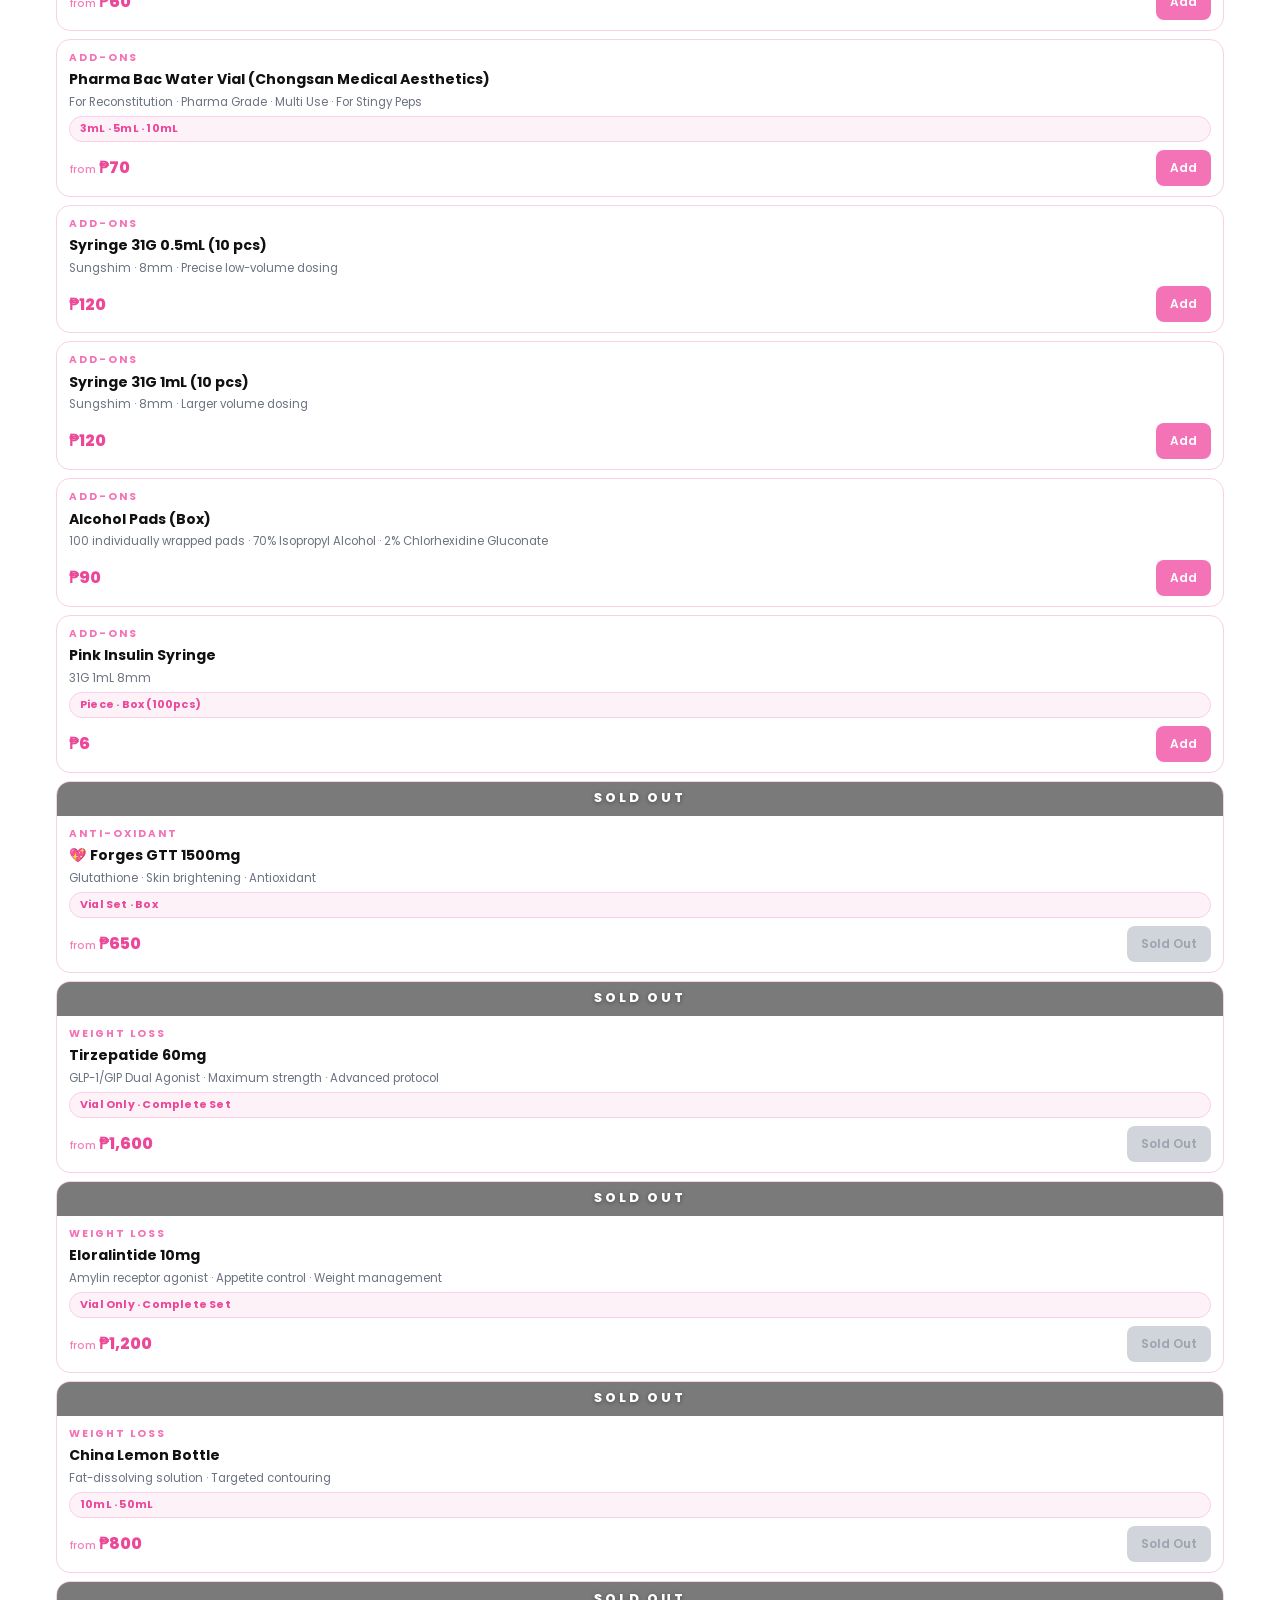
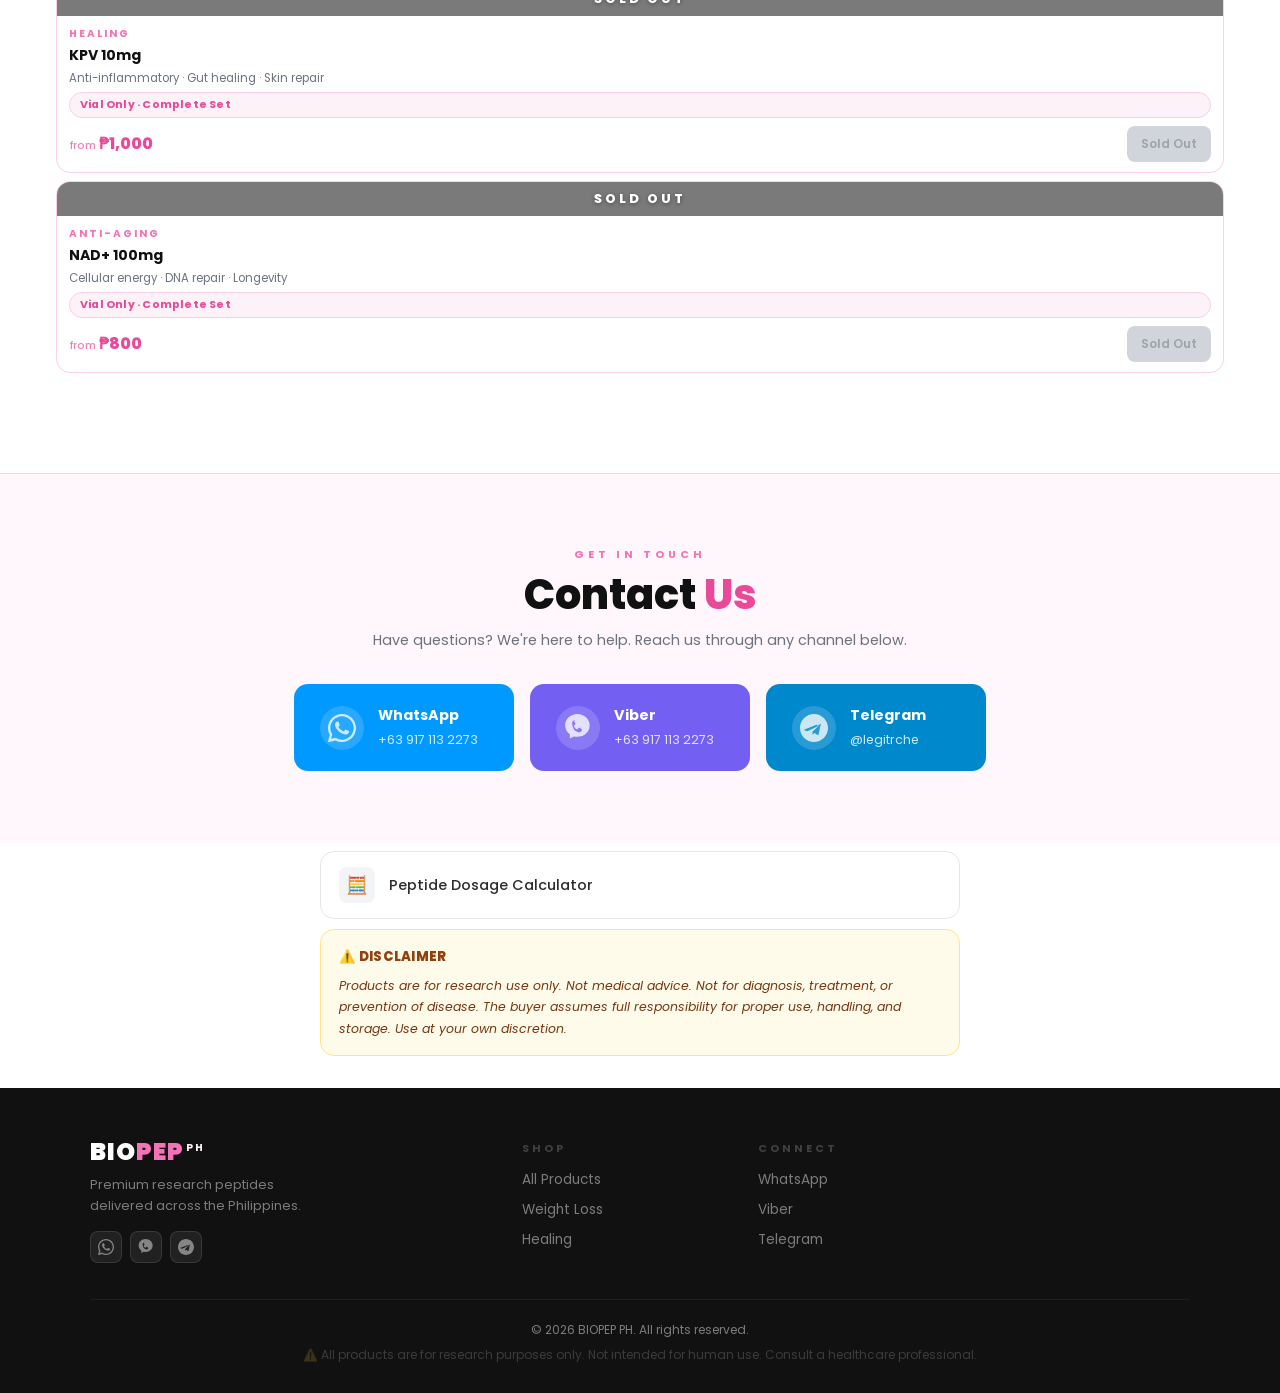
==== commit 9061f61a: "KPV 30mg price increase: Vial Only P1,300, Complete Set P1,600 Sheet Catalog rows 58/59 (O-0021/O-00" ====
--- a/index.html
+++ b/index.html
@@ -641,7 +641,7 @@
           <p class="pcard-desc">Anti-inflammatory · Gut healing · Skin repair · Higher strength</p>
           <p class="pcard-variants">Vial Only · Complete Set</p>
           <div class="pcard-foot">
-            <span class="pcard-price"><small style="font-size:.65em;font-weight:500;opacity:.7">from </small>₱1,200</span>
+            <span class="pcard-price"><small style="font-size:.65em;font-weight:500;opacity:.7">from </small>₱1,300</span>
             <button class="btn-add" onclick="openModal('kpv-30mg')">Add</button>
           </div>
         </div>
@@ -1030,7 +1030,7 @@
 </div>
 
 <script src="api-config.js?v=20261015"></script>
-<script src="script.js?v=20261114b"></script>
+<script src="script.js?v=20261121a"></script>
 <script>
 (function () {
   const canvas = document.createElement('canvas');
